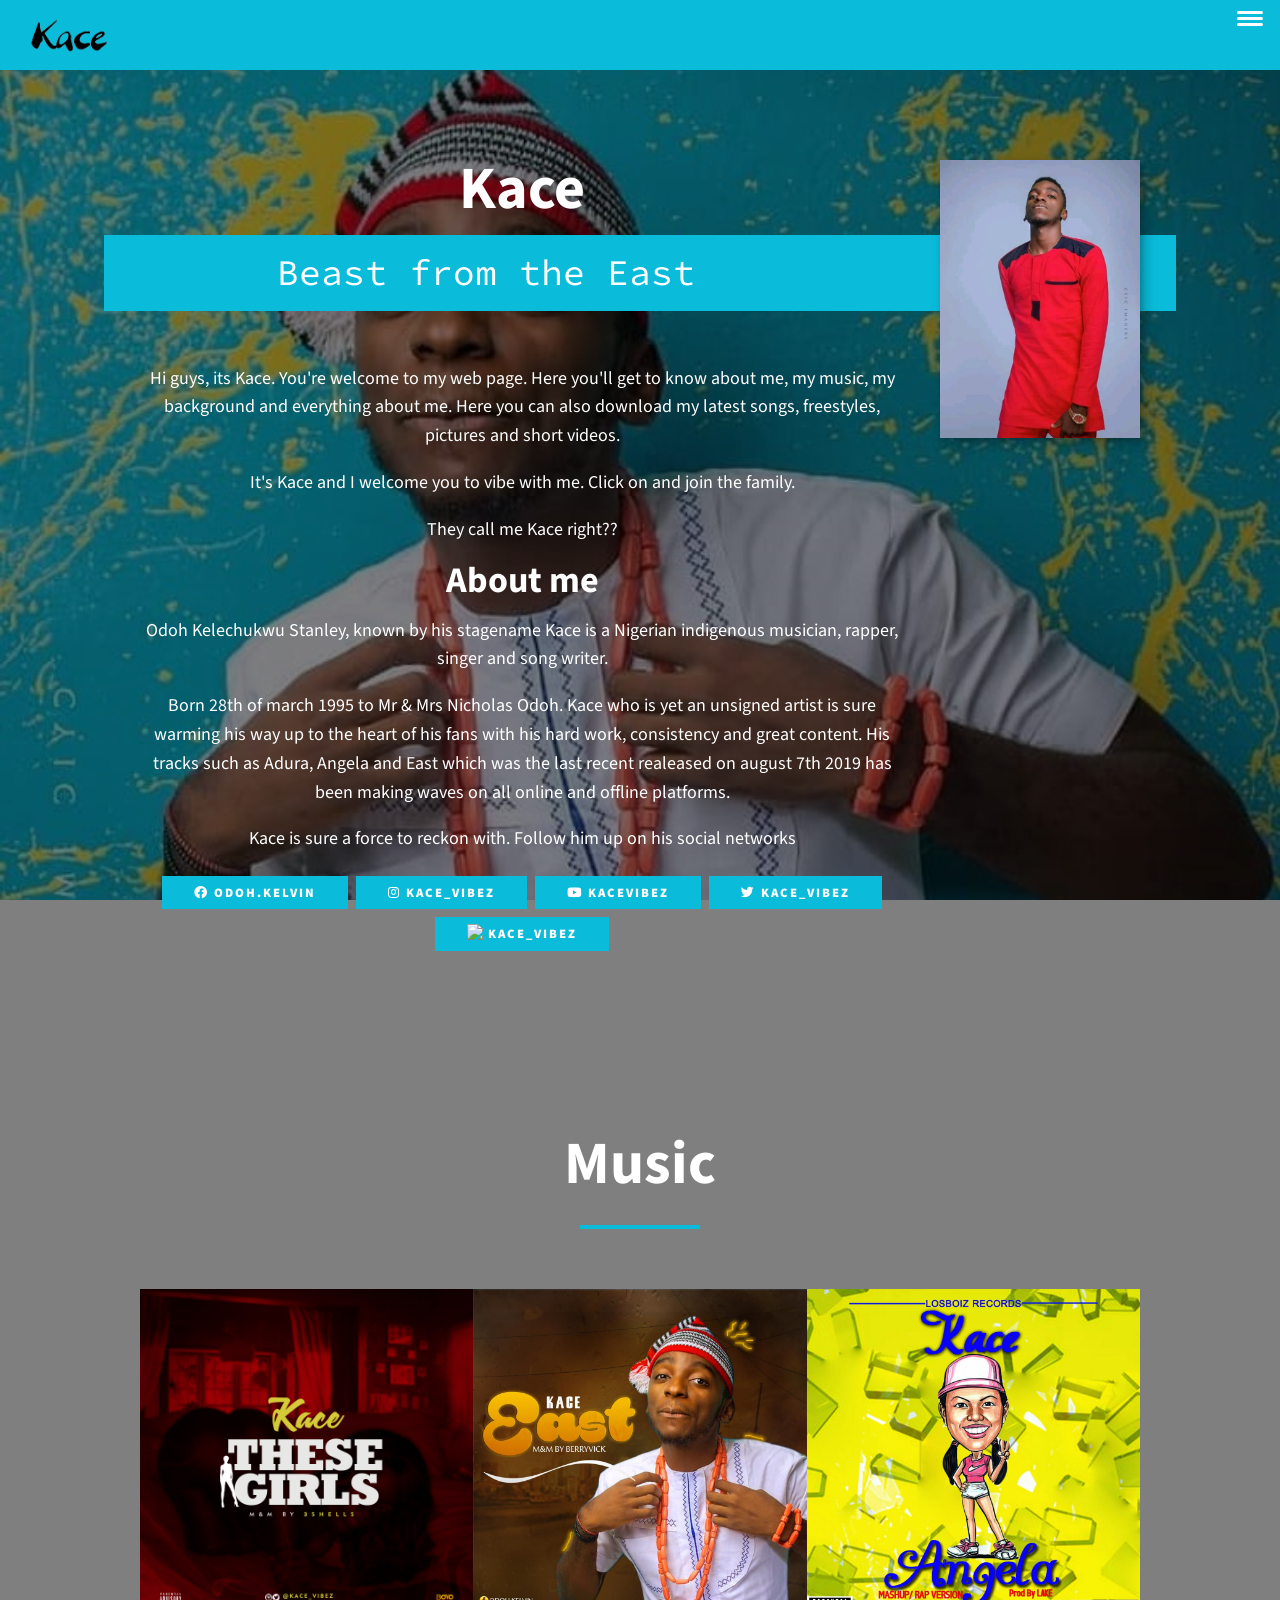
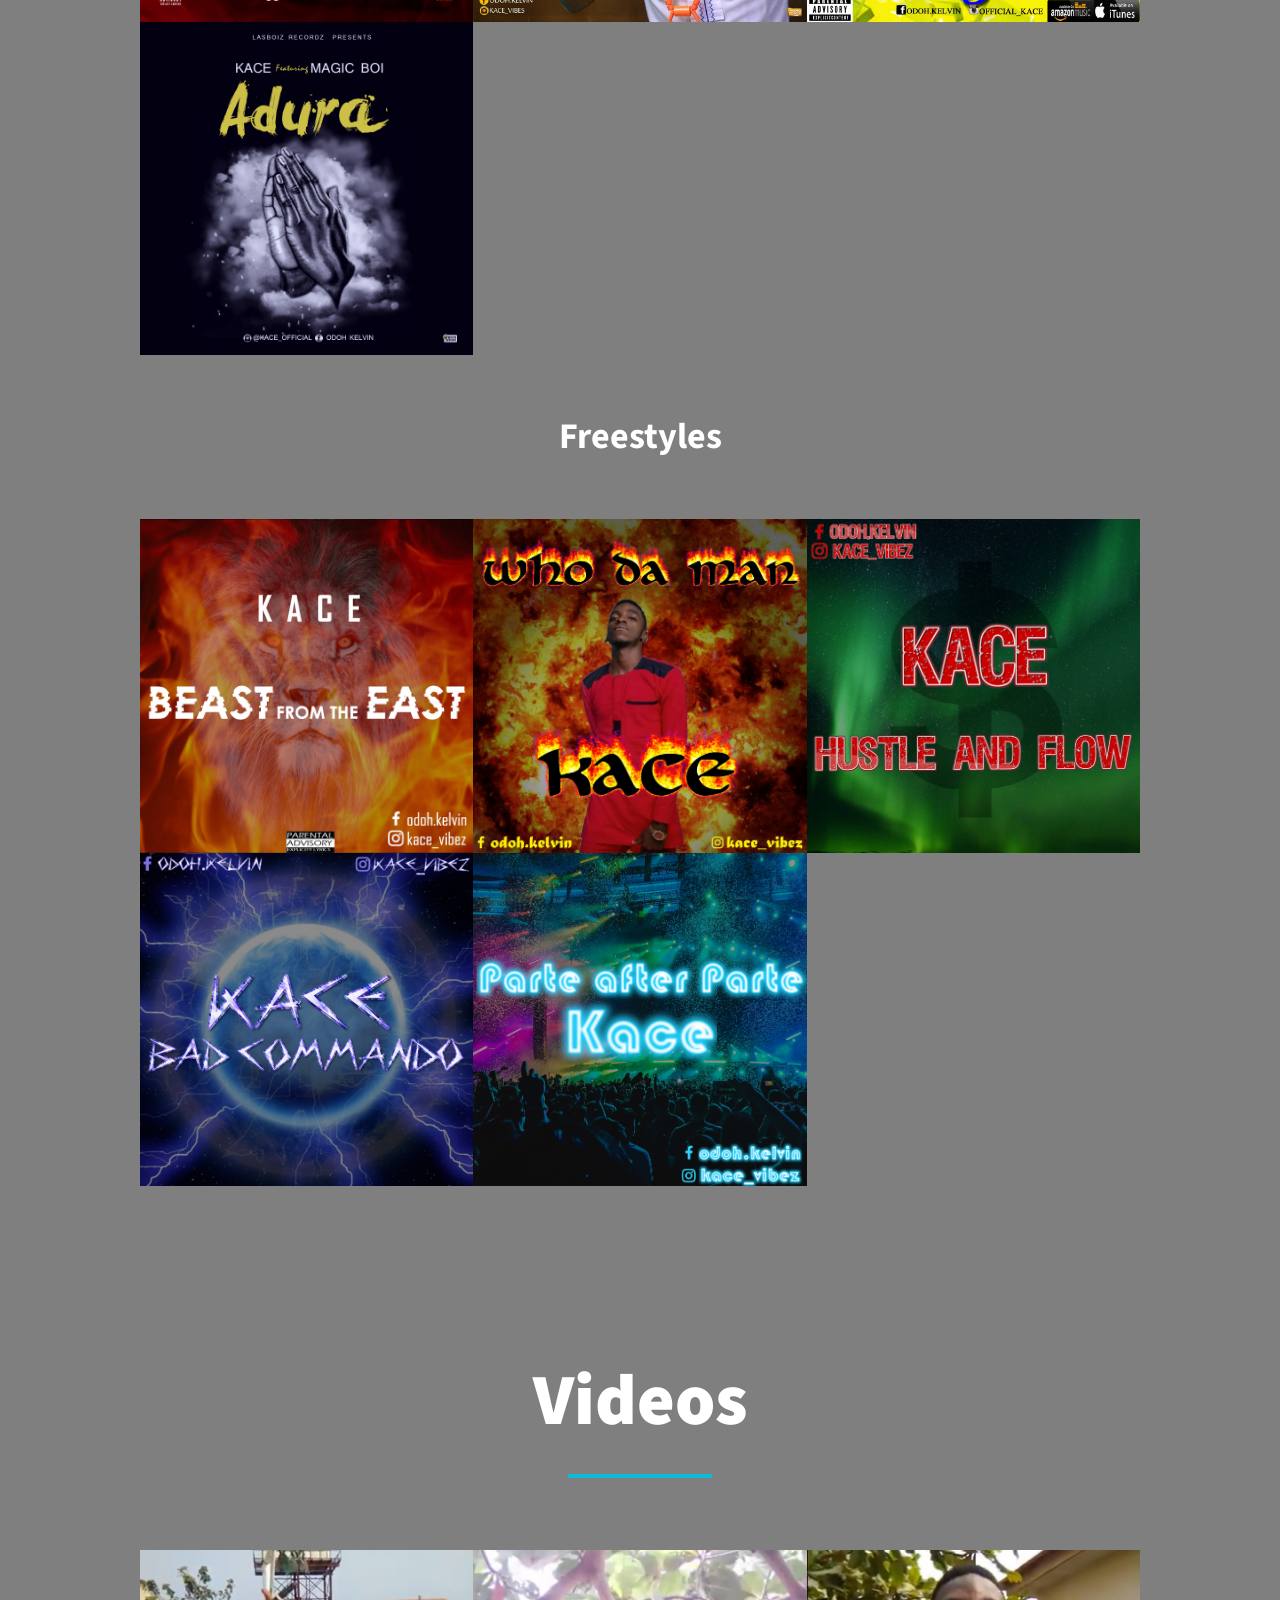
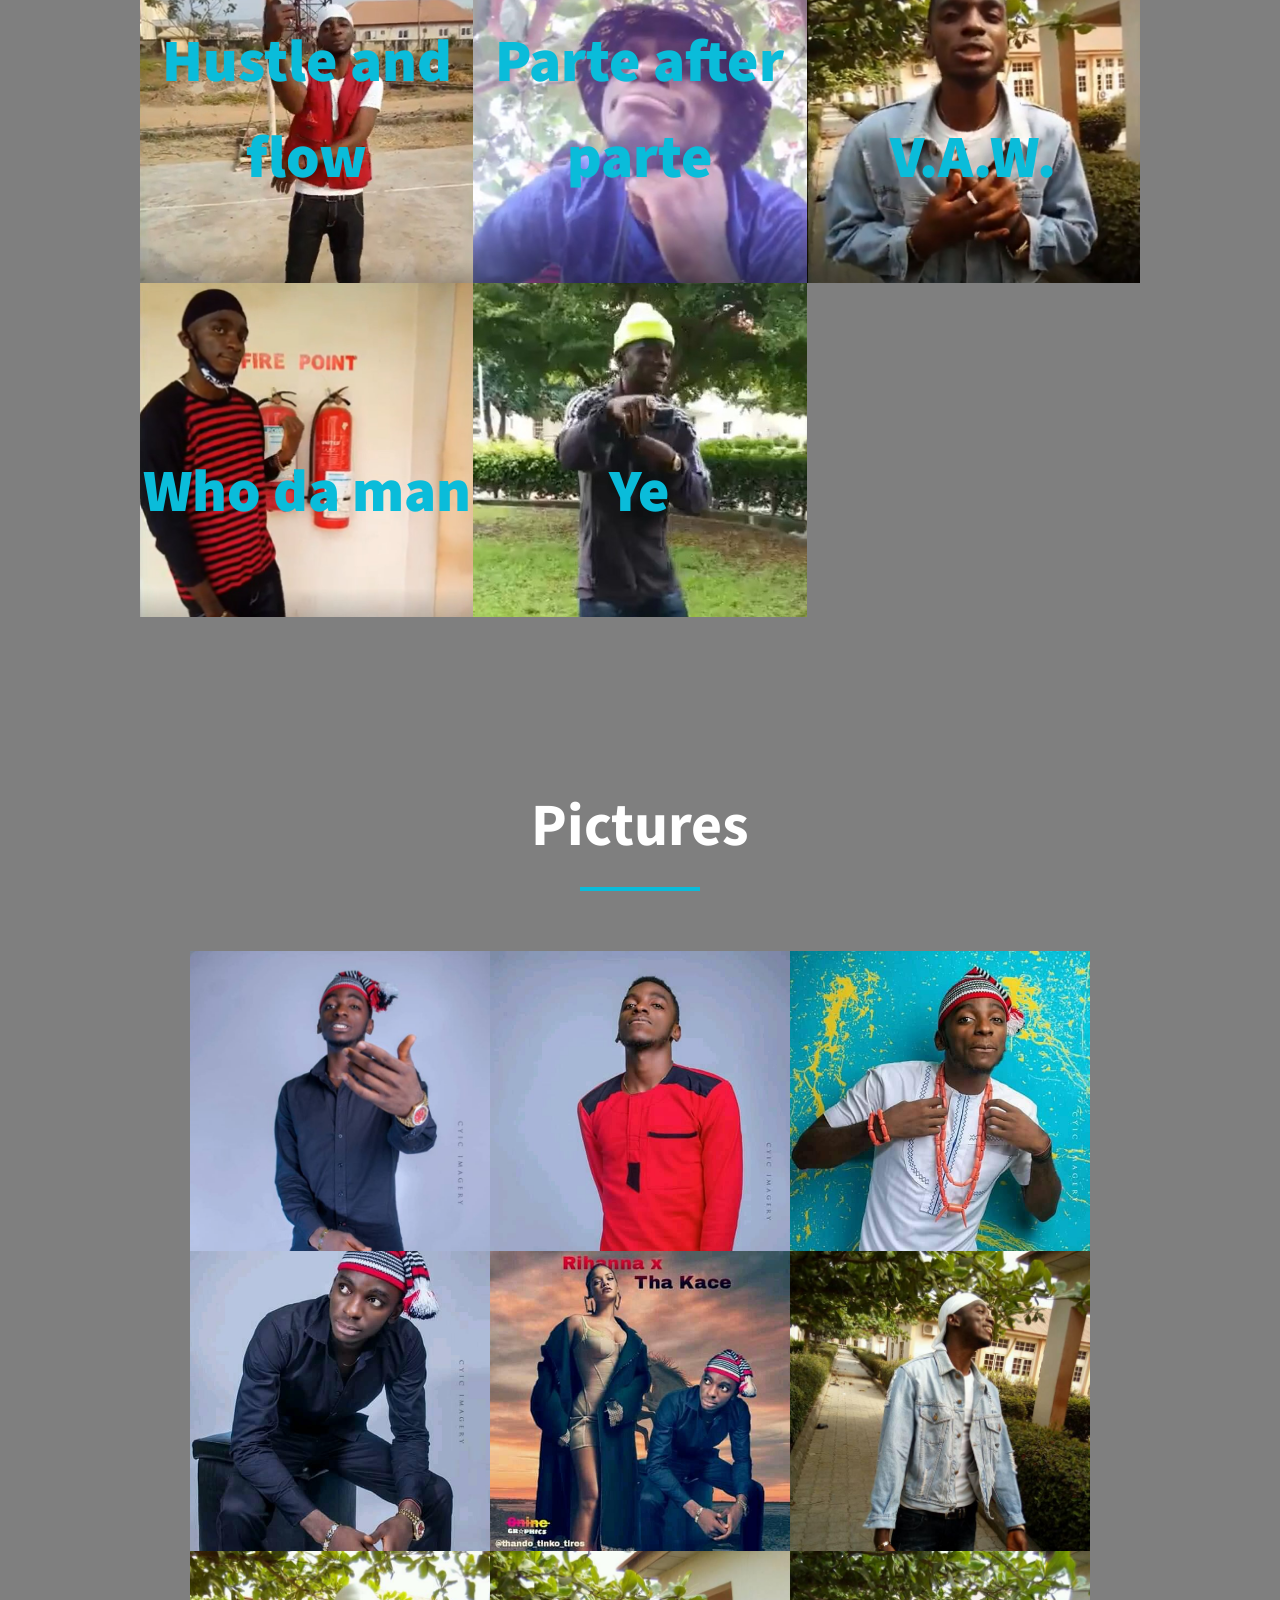
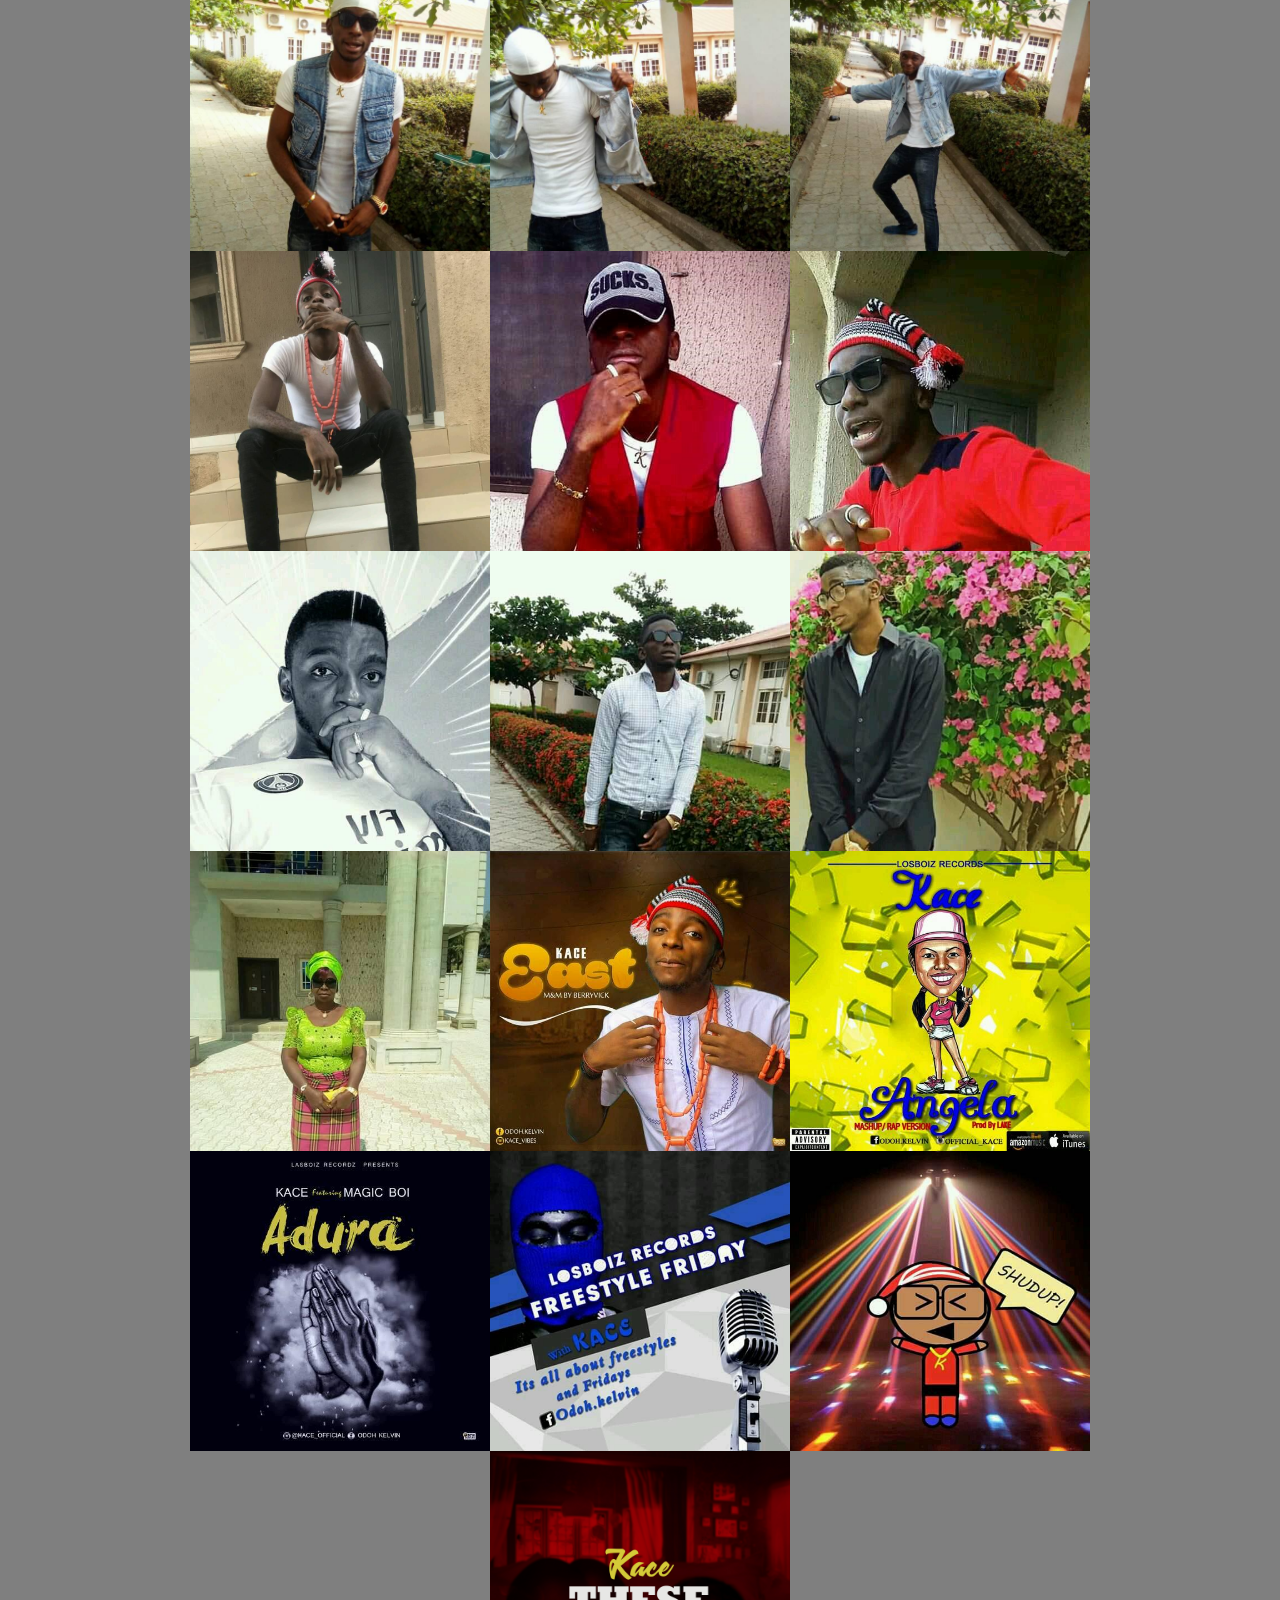
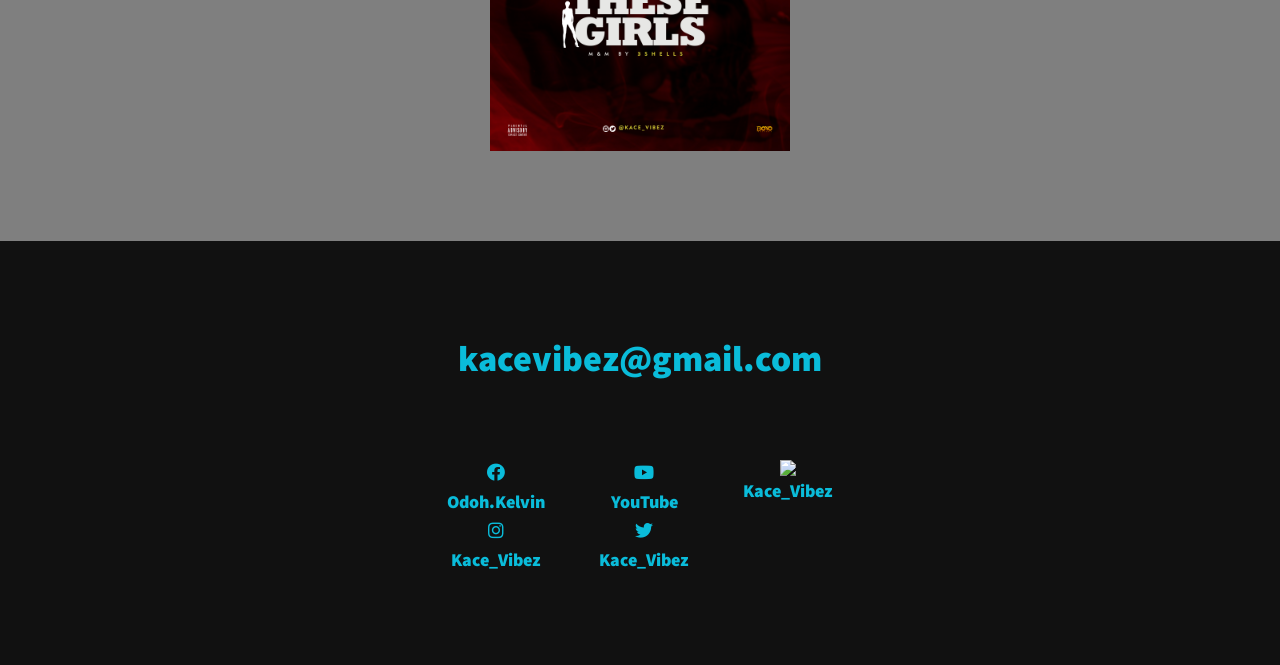
==== index.html @ abfa5558 "Update index.html" ====
<!DOCTYPE HTML>
<html lang="en">
	<head>
		<meta charset="UTF-8">
		<meta name="viewport" content="width=device-width, initial-scale=1.0">
		<title>KaceVibez</title>
		<link rel="stylesheet" href="https://cdnjs.cloudflare.com/ajax/libs/normalize/7.0.0/normalize.min.css">
		<link rel="stylesheet" href="https://cdnjs.cloudflare.com/ajax/libs/font-awesome/5.11.2/css/all.css" integrity="sha256-46qynGAkLSFpVbEBog43gvNhfrOj+BmwXdxFgVK/Kvc=" crossorigin="anonymous" />
		<link rel="shortcut icon" href="img/icons/icon.jpg" type="image/x-icon">
        
		<!-- Update these with your own fonts -->
        <link href="https://fonts.googleapis.com/css?family=Source+Code+Pro:400,900|Source+Sans+Pro:300,900&display=swap" rel="stylesheet">
		
		<link href="css/style.css" rel="stylesheet" type="text/css">
        
        <script>var clicky_site_ids = clicky_site_ids || []; clicky_site_ids.push(101247088);</script>
<script async src="//static.getclicky.com/js"></script>

	</head>
	<body>
        
        <div id="fb-root"></div>
<script async defer crossorigin="anonymous" src="https://connect.facebook.net/en_GB/sdk.js#xfbml=1&version=v6.0&appId=238306640778411&autoLogAppEvents=1"></script>
        
		<header>
			<div class="logo">
				<img src="img/icons/kace-name.png" alt="">
            </div>
            <button class="nav-toggle" aria-lable="toggle navigation">
				<span class="hamburger"></span>
			</button>
			<nav class="nav">
				<ul class="nav__list">
					<li class="nav__item"><a href="#home" class="nav__link">Home</a></li>
                    <li class="nav__item"><a href="#about" class="nav__link">About me</a></li>
					<li class="nav__item"><a href="#music" class="nav__link">Music</a></li>
					<li class="nav__item"><a href="#videos" class="nav__link">Videos</a></li>
                    <li class="nav__item"><a href="#pictures" class="nav__link">Pictures</a></li>
                    <li class="nav__item"><a href="#contact" class="nav__link">Contact</a></li>
				</ul>
            </nav>
        </header>
        
        <!-- About me -->
		<section id="about">
            <div class="about-me">
                <h2 class="section__title section__title--about">Kace</h2>
                <p class="section__subtitle section__subtitle--about">Beast from the East</p>

                <div class="about-me__body">
                    <p>Hi guys, its Kace. You're welcome to my web page. Here you'll get to know about me, my music, my background and everything about me. Here you can also download my latest songs, freestyles, pictures and short videos.</p>

                    <p>It's Kace and I welcome you to vibe with me. Click on and join the family.</p>
                    
                    <p>They call me Kace right??</p>
                    
                    <h3>About me</h3>
                    
                    <p>Odoh Kelechukwu Stanley, known by his stagename Kace is a Nigerian indigenous musician, rapper, singer and song writer.</p>
                    
                    <p>Born 28th of march 1995 to Mr & Mrs Nicholas Odoh. Kace who is yet an unsigned artist is sure warming his way up to the heart of his fans with his hard work, consistency and great content. His tracks such as Adura, Angela and East which was the last recent realeased on august 7th 2019 has been making waves on all online and offline platforms.</p>
                    
                    <p>Kace is sure a force to reckon with. Follow him up on his social networks</p>
                </div>
                
                <div class="about-me-btn-container">
                    <a class="btn btn-follow" href="https://www.facebook.com/odoh.kelvin" target="blank"><i class="fab fa-facebook"></i> Odoh.Kelvin</a>
                    <a class="btn btn-follow" href="https://www.instagram.com/kace_vibez" target="blank"><i class="fab fa-instagram"></i> Kace_Vibez</a>
                    <a class="btn btn-follow" href="https://www.youtube.com/channel/UCWvc5tPEP1a4hSb5mfCTWnw" target="blank"><i class="fab fa-youtube"></i> Kacevibez</a>
                    <a class="btn btn-follow" href="https://www.twitter.com/kace_vibez" target="blank"><i class="fab fa-twitter"></i> Kace_Vibez</a>
		    <a class="btn btn-follow btn-audiomack" href="https://www.audiomack.com/kace_vibez"><img class="audiomack-icon" src="img/icons/audiomack%20icon.png">kace_vibez</a>
                </div>

                <img class="about-me__img" src="img/pictures/02.jpg" alt="Kace">
                
                
            </div>
		</section>
		
		<!-- My music -->
		<section class="my-music" id="music">
			<h2 class="section__title section__title--music">Music</h2>
			
			<div class="portfolio music-portfolio">
				<!-- Portfolio item 01 -->
				<div class="portfolio__item music-portfolio__item" 
                     data-file="music/Kace - These Girls.mp3" 
                     data-img="img/covers/cover-thesegirls.jpg" 
                     data-background="img/backgrounds/background-thesegirls.jpg" 
                     data-caption="Budding rapper, Kace who has been in the eye and ears of many, known for his hardcore flows and freestyles on instagram comes out with his first official single of the year dubbed “These Girls”. It's a comic rap song, catchy with the message intact.">
                    <img src="img/covers/cover-thesegirls.jpg" alt="" class="portfolio__img" >
                </div>
				
				<!-- Portfolio item 02 -->
				<div class="portfolio__item music-portfolio__item" 
                     data-file="music/Kace - East-MM-By-Berryvick.mp3" 
                     data-img="img/covers/cover-east.jpg" 
                     data-background="img/backgrounds/background-east.jpg" 
                     data-caption="Budding rapper, Kace reaches out to his fans with a new single he titles “East” – one which has him delivering impressively as usual in both Igbo language and English. <br> The new track was mixed and mastered by Berryvick.">
                    <img src="img/covers/cover-east.jpg" alt="" class="portfolio__img" >
                </div>
				
				<!-- Portfolio item 03 -->
				<div class="portfolio__item music-portfolio__item" 
                     data-file="music/Kace - Angela.mp3" 
                     data-img="img/covers/cover-angela.jpg" 
                     data-background="img/backgrounds/background-angela.jpg" 
                     data-caption="Losboiz records presents Kace with a new piece tagged “Angela” – A Mashup produced by fast rising producer – Lake..">
                    <img src="img/covers/cover-angela.jpg" alt="" class="portfolio__img">
                </div>
				
				<!-- Portfolio item 04 -->
				<div class="portfolio__item music-portfolio__item" 
                     data-file="music/Kace - Adura.mp3" 
                     data-img="img/covers/cover-adura.jpg" 
                     data-background="img/backgrounds/background-adura.jpg" 
                     data-caption="Lasboiz Recordz artistes “Kace” makes his first outing with his music for the year 2019 with “Adura“.<br>A song which features fast rising singer and producer – Magic Boi.<br>Adura is a song which has both artistes thanking God and hoping he answers their prayers<br>Listen up!">
                    <img src="img/covers/cover-adura.jpg" alt="" class="portfolio__img" >
                </div>
            </div>
            
            <h3 class="section__subtitle--music">Freestyles</h3>
                
            <div class="portfolio music-portfolio">
                
                <!-- Portfolio item 01 -->	
				<div class="portfolio__item music-portfolio__item" 
                     data-file="music/Kace - Beast from the East.mp3" 
                     data-img="img/covers/cover-beast.jpg" 
                     data-background="img/backgrounds/background-beast.jpg" 
                     data-caption="Kace truly is the Beast from the East. He drops another freestyle dubbed Beast From The East. Flow was sick, delivery on point. Kace sure does have something up his sleeves. Download and vibe.">
                    <img src="img/covers/cover-beast.jpg" alt="" class="portfolio__img" >
                </div>
                    
                <!-- Portfolio item 02 -->
				<div class="portfolio__item music-portfolio__item" 
                     data-file="music/Kace - Who da man freestyle.mp3" 
                     data-img="img/covers/cover-whodaman.jpg" 
                     data-background="img/backgrounds/background-whodaman.jpg" 
                     data-caption="Shoutsout to my gees in Ghana, this ones for you. Kace had to show his impeccable skills on Sarkodie's WHO DA MAN ft Kwesi Authur. With his electric flow of energy he voices out fire. Someone should call 911">
                    <img src="img/covers/cover-whodaman.jpg" alt="" class="portfolio__img" >
                </div>
                
                <!-- Portfolio item 03 -->
				<div class="portfolio__item music-portfolio__item" 
                     data-file="music/Kace - Hustle and flow freestyle.mp3" 
                     data-img="img/covers/cover-hustleandflow.jpg" 
                     data-background="img/backgrounds/background-hustleandflow.jpg" 
                     data-caption="Somebody tell this dude to stop!!! He raps like he's a machine. Damn he's hot.<br>Watch Kace murder this freestyle on Sarkodie's song 'bleeding'. Really this guy is a monster when it comes to rap. He won't just stop. Check him out.">
                    <img src="img/covers/cover-hustleandflow.jpg" alt="" class="portfolio__img" >
                </div>
                
                <!-- Portfolio item 04 -->
				<div class="portfolio__item music-portfolio__item" 
                     data-file="music/Kace - Bad commando freestyle.mp3" 
                     data-img="img/covers/cover-badcommando.jpg" 
                     data-background="img/backgrounds/background-badcommando.jpg" 
                     data-caption="Kace comes through with another banging freestyle. He did justice on the Rema's bad commando.">
                    <img src="img/covers/cover-badcommando.jpg" alt="" class="portfolio__img" >
                </div>
                
                <!-- Portfolio item 05 -->
				<div class="portfolio__item music-portfolio__item" 
                     data-file="music/Kace - Parte after parte freestyle.mp3" 
                     data-img="img/covers/cover-parte.jpg" 
                     data-background="img/backgrounds/background-parte.jpg" 
                     data-caption="Kace is just a feel good rapper. Listen as he enjoys himself doing justice to this #bigthrill's hit song Parte After Parte. ">
                    <img src="img/covers/cover-parte.jpg" alt="" class="portfolio__img" >
                </div>
				
			</div>
			
		</section>
        
        <div id="music-modal" class="modal music-modal">
            <div class="music-modal-container">
                <div class="music-modal-container">
                
                <img id="music-modal-img" class="music-modal-img" src="" alt="">
                
                <p id="music-modal-caption" class="music-modal-caption">Original text</p>
                
                <div class="audioplayer">
                    <audio src="" id="audioPlayer"></audio>
                    <img src="img/icons/play.png" id="play-pause"/>
                    <div class="slider-time-container">
                        <div id="currentTime"></div>
                        <input
                            type="range"
                            id="progress-bar"
                            min="0"
                            max=""
                            value="0"
                            onchange="changeProgressBar()"
                        />
                        <div id="durationTime"></div>
                    </div>
                </div>
                
                <div class="music-modal-button-container">
                    <a id="music-modal-download" class="btn btn-music-modal" href="" download><i class="fas fa-download"></i> Download</a>

                    <a id="music-modal-home" class="btn btn-music-modal" href="index.html#music"><i class="fas fa-home"></i> Home</a>
                </div>
			
                
            </div>
                
                
                
            </div>
        </div>
        
		
		<!-- My Videos -->
		<section class="video" id="videos">
			<h1 class="section__title section__title--video"><strong>Videos</strong></h1>
			
			<div class="portfolio video-portfolio">
                <!-- Use for the source the link from the embed video url from YouTube, if it doesn't work because of a copyright claim, use the link to the video file -->
				<!-- Portfolio item 01 -->
				<div class="portfolio__item video-portfolio__item">
                    <img src="videos/screenshots/hustle-and-flow.jpg" alt="" class="portfolio__img video-portfolio__img" data-source="https://www.youtube.com/embed/C7PaR0ZQJZc" data-file="videos/Kace - Hustle and flow.mp4">
                    <p class="video-portfolio-overlay">Hustle and flow</p>
                </div>
                
                <!-- Portfolio item 02 -->
				<div class="portfolio__item video-portfolio__item">
                    <img src="videos/screenshots//parte-after-parte.jpg" alt="" class="portfolio__img video-portfolio__img" data-source="https://www.youtube.com/embed/IjBswNNVQgs" data-file="videos/Kace - Parte after parte.mp4">
                    <p class="video-portfolio-overlay">Parte after parte</p>
                </div>
                
                <!-- Portfolio item 03 -->
				<div class="portfolio__item video-portfolio__item">
                    <img src="videos/screenshots/vaw.jpg" alt="" class="portfolio__img video-portfolio__img" data-source="https://www.youtube.com/embed/sk9ot131ZBw" data-file="videos/Kace - VAW.mp4">
                    <p class="video-portfolio-overlay">V.A.W.</p>
                </div>
                
                <!-- Portfolio item 04 -->
				<div class="portfolio__item video-portfolio__item">
                    <img src="videos/screenshots/who-da-man.jpg" alt="" class="portfolio__img video-portfolio__img" data-source="videos/Kace - Who da man.mp4" data-file="videos/Kace - Who da man.mp4">
                    <p class="video-portfolio-overlay">Who da man</p>
                </div>
                
                <!-- Portfolio item 05 -->
				<div class="portfolio__item video-portfolio__item ">
                    <img src="videos/screenshots/ye.jpg" alt="" class="portfolio__img video-portfolio__img" data-source="videos/Kace - Ye.mp4" data-file="videos/Kace - Ye.mp4">
                    <p class="video-portfolio-overlay">Ye</p>
                </div>
                
            </div>
		</section>
        
        <div id="video-modal" class="modal video-modal">
            <div class="video-modal-container">
                <iframe id="video-modal-vid" src="" allowfullscreen>
                </iframe>   
               
                <div class="modal-btn-container video-modal-btn-container">
                    <a id="video-modal-left" class="btn video-btn-left modal-btn video-modal-btn"><i class="fas fa-backward"></i></a>
                    <a id="video-modal-download" class="btn video-btn-download modal-btn video-modal-btn" href="" download><i class="fas fa-download"></i></a>
                    <a id="video-modal-home" class="btn video-btn-home modal-btn video-modal-btn" href="#videos"><i class="fas fa-home"></i></a>
                    <a id="video-modal-right" class="btn video-btn-right modal-btn video-modal-btn"><i class="fas fa-forward"></i></a>
                </div>
                
            </div>
        </div>
		
		<!-- My Pictures-->
		<section class="my-pictures" id="pictures">
			<h2 class="section__title section__title--pictures">Pictures</h2>
			
            <div class="portfolio picture-portfolio">
				<!-- Portfolio item 01 -->
				<div class="portfolio__item picture-portfolio__item">
                    <img src="img/pictures/01.jpg" alt="" class="portfolio__img picture-portfolio__img">
                </div>
                
                <!-- Portfolio item 02 -->
				<div class="portfolio__item picture-portfolio__item">
                    <img src="img/pictures/02.jpg" alt="" class="portfolio__img picture-portfolio__img">
                </div>
                
                <!-- Portfolio item 03 -->
				<div class="portfolio__item picture-portfolio__item">
                    <img src="img/pictures/03.jpg" alt="" class="portfolio__img picture-portfolio__img">
                </div>
                
                <!-- Portfolio item 04 -->
				<div class="portfolio__item picture-portfolio__item">
                    <img src="img/pictures/04.jpg" alt="" class="portfolio__img picture-portfolio__img">
                </div>
                
                <!-- Portfolio item 05 -->
				<div class="portfolio__item picture-portfolio__item">
                    <img src="img/pictures/05.jpg" alt="" class="portfolio__img picture-portfolio__img">
                </div>
                
                <!-- Portfolio item 06 -->
				<div class="portfolio__item picture-portfolio__item">
                    <img src="img/pictures/06.jpg" alt="" class="portfolio__img picture-portfolio__img">
                </div>
                
                <!-- Portfolio item 07 -->
				<div class="portfolio__item picture-portfolio__item">
                    <img src="img/pictures/07.jpg" alt="" class="portfolio__img picture-portfolio__img">
                </div>
                
                <!-- Portfolio item 08 -->
				<div class="portfolio__item picture-portfolio__item">
                    <img src="img/pictures/08.jpg" alt="" class="portfolio__img picture-portfolio__img">
                </div>
                
                <!-- Portfolio item 09 -->
				<div class="portfolio__item picture-portfolio__item">
                    <img src="img/pictures/09.jpg" alt="" class="portfolio__img picture-portfolio__img">
                </div>
                
                <!-- Portfolio item 10 -->
				<div class="portfolio__item picture-portfolio__item">
                    <img src="img/pictures/10.jpg" alt="" class="portfolio__img picture-portfolio__img">
                </div>
                
                <!-- Portfolio item 11 -->
				<div class="portfolio__item picture-portfolio__item">
                    <img src="img/pictures/11.jpg" alt="" class="portfolio__img picture-portfolio__img">
                </div>
                
                <!-- Portfolio item 12 -->
				<div class="portfolio__item picture-portfolio__item">
                    <img src="img/pictures/12.jpg" alt="" class="portfolio__img picture-portfolio__img">
                </div>
                
                <!-- Portfolio item 13 -->
				<div class="portfolio__item picture-portfolio__item">
                    <img src="img/pictures/13.jpg" alt="" class="portfolio__img picture-portfolio__img">
                </div>
                
                <!-- Portfolio item 14 -->
				<div class="portfolio__item picture-portfolio__item">
                    <img src="img/pictures/14.jpg" alt="" class="portfolio__img picture-portfolio__img">
                </div>
                
                <!-- Portfolio item 15 -->
				<div class="portfolio__item picture-portfolio__item">
                    <img src="img/pictures/15.jpg" alt="" class="portfolio__img picture-portfolio__img">
                </div>
                
                <!-- Portfolio item 16 -->
				<div class="portfolio__item picture-portfolio__item">
                    <img src="img/pictures/16.jpg" alt="" class="portfolio__img picture-portfolio__img">
                </div>
                
                <!-- Portfolio item 17 -->
				<div class="portfolio__item picture-portfolio__item">
                    <img src="img/pictures/17.jpg" alt="" class="portfolio__img picture-portfolio__img">
                </div>
                
                <!-- Portfolio item 18 -->
				<div class="portfolio__item picture-portfolio__item">
                    <img src="img/pictures/18.jpg" alt="" class="portfolio__img picture-portfolio__img">
                </div>
                
                <!-- Portfolio item 19 -->
				<div class="portfolio__item picture-portfolio__item">
                    <img src="img/pictures/19.jpg" alt="" class="portfolio__img picture-portfolio__img">
                </div>
                
                <!-- Portfolio item 20 -->
				<div class="portfolio__item picture-portfolio__item">
                    <img src="img/pictures/20.jpg" alt="" class="portfolio__img picture-portfolio__img">
                </div>
                
                <!-- Portfolio item 21 -->
				<div class="portfolio__item picture-portfolio__item">
                    <img src="img/pictures/21.jpg" alt="" class="portfolio__img picture-portfolio__img">
                </div>
		    
		<!-- Portfolio item 22 -->
				<div class="portfolio__item picture-portfolio__item">
                    <img src="img/pictures/22.jpg" alt="" class="portfolio__img picture-portfolio__img">
                </div>    
				
            </div>		

		</section>
        
        <div id="picture-modal" class="modal picture-modal">
            <div class="picture-modal-container">
                <img id="picture-modal-img" src="">
                
                <div class="modal-btn-container picture-modal-btn-container">
                    <a id="picture-modal-left" class="btn picture-btn-left modal-btn picture-modal-btn"><i class="fas fa-backward"></i></a>
                    <a id="picture-modal-download" class="btn picture-btn-download modal-btn picture-modal-btn" href="" download><i class="fas fa-download"></i></a>
                    <a id="picture-modal-home" class="btn picture-btn-home modal-btn picture-modal-btn" href="#pictures"><i class="fas fa-home"></i></a>
                    <a id="picture-modal-right" class="btn picture-btn-right modal-btn picture-modal-btn"><i class="fas fa-forward"></i></a>
                </div>
                
            </div>
        </div>
            
		<!-- footer -->
		<footer class="footer" id="">
            
			<a href="mailto:kacevibez@gmail.com" class="footer__link">kacevibez@gmail.com</a>
			<ul class="social-list">
                <div class="social-list-div">
                <li class="social-list__item">
                    <a class="social-list__link" href="https://www.facebook.com/odoh.kelvin" target="blank">
                        <span><i class="fab fa-facebook"></i></span>
                        <span>Odoh.Kelvin</span>
                    </a>
                </li>
				<li class="social-list__item">
                    <a class="social-list__link" href="http://www.instagram.com/kace_vibez" target="blank">
                        <span><i class="fab fa-instagram"></i></span>
                        <span>Kace_Vibez</span>
                    </a>
                </li>
                </div>
                
                <div class="social-list-div">    
                <li class="social-list__item">
                    <a class="social-list__link" href="https://www.youtube.com/channel/UCWvc5tPEP1a4hSb5mfCTWnw" target="blank">
                        <span><i class="fab fa-youtube"></i></span>
                        <span>YouTube</span>
                    </a>
                </li>
                <li class="social-list__item">
                    <a class="social-list__link" href="https://www.twitter.com/kace_vibez" target="blank">
                        <span><i class="fab fa-twitter"></i></span>
                        <span>Kace_Vibez</span>
                    </a>
                </li>
                </div>
				
		<div class="social-list-div"> 
                <li class="social-list__item">
                    <a class="social-list__link" href="https://www.audiomack.com/kace_vibez">
                        <span><img class="audiomack-icon-footer" src="img/icons/audiomack%20icon%20blue.png"></span>
                        <span>Kace_Vibez</span>
                    </a>
                </li>
                </div>
		</ul>
			
		</footer>
		<script src="js/script.js" type="text/javascript"></script>
	</body>
</html>
---- css/style.css ----
*,
*::before,
*::after {
	box-sizing: border-box;
}

/* Custom properties, update these for your own design */

:root {
	--ff-primary: 'Source Sans Pro', sans-serif;
	--ff-secondary: 'Source Code Pro', monospace;
	
	--fw-reg: 300;
	--fw-bold: 900;
	
	--clr-light: #fff;
	--clr-dark: #303030;
	--clr-accent: #0ABCDA;
	
	--fs-h1: 3rem;
	--fs-h2: 2.25rem;
	--fs-h3: 1.75rem;
    --fs-h4: 1rem;
    
	--fs-body: 1rem;
	
	--bs: 0.25em 0.25em 0.75em rgba(0,0,0,.25), 
		  0.125em 0.125em 0.25em rgba(0,0,0,.15);
}

@media (min-width: 800px) {
	:root { 
		--fs-h1: 4.5rem;
		--fs-h2: 3.75rem;
		--fs-h3: 2.25rem;
        --fs-h4: 1.2rem;
		--fs-body: 1.125rem;
	}
}

/* General Styles */

html {
    scroll-behavior: smooth;
}

body {
	background: var(--clr-light);
	color: var(--clr-clr-dark);
	margin: 0;
	font-family: var(--ff-primary);
	font-size: var(--fs-body);
	line-height: 1.6;
}

section {
	padding: 5em 2em;
}

img {
	display: block;
	max-width: 100%;
}

strong {font-weight: var(--fw-bold);}

:focus {
	outline: 3px solid var(--clr-accent);
	outline-offset: 2px;
}

/* Buttons */

.btn {
	display: inline-block;
	padding: .5em 2.5em;
	background: var(--clr-dark);
	color: var(--clr-light);
	text-decoration: none;
	cursor: pointer;
	font-size: .8rem;
	text-transform: uppercase;
	letter-spacing: 2px;
	font-weight: var(--fw-bold);
	transition: transform 200ms ease-in-out;
}

.btn:hover {
	transform: scale(1.1);
}

/* Typography */

h1,
h2,
h3 {
	line-height: 1;
	margin: 0;
}

h1 { font-size: var(--fs-h1); }
h2 { font-size: var(--fs-h2); }
h3 { font-size: var(--fs-h3); } 

.section__title {
	margin-bottom: .25em;
}

.section__title--intro {
	font-weight: var(--fw-reg);
}

.section__title--intro strong {
	display: block;
}

.section__subtitle {
	margin: 0;
	font-size: var(--fs-h3);
}

.section__subtitle--intro,
.section__subtitle--about {
	background: var(--clr-accent);
	padding: .25em 1em;
	font-family: var(--ff-secondary);
	margin-bottom: 1em;
}

/* Header */
header {
    display: flex;
    justify-content: space-between;
    padding: 1em;
    background: var(--clr-accent);
}

.logo {
    max-width: 100px;
}

.nav {
    position: fixed;
    background: var(--clr-dark);
    color: var(--clr-light);
    top: 0;
    left: 0;
    right: 0;
    bottom: 0;
    z-index: 100;
    
    transform: translateX(100%);
    transition: transform 250ms cubic-bezier(.5, 0, .5, 1);
}

.nav__list {
    list-style: none;
    display: flex;
    height: 100%;
    flex-direction: column;
    justify-content: space-evenly;
    align-items: center;
    margin: 0;
    padding: 0;
}

.nav__link {
    color: inherit;
    font-weight: var(--fw-bold);
    font-size: var(--fs-h2);
    text-decoration: none;
}

.nav__link:hover {
    color: var(--clr-accent);
}

.nav-toggle {
    padding: .25em;
    background: transparent;
    border: 0;
    cursor: pointer;
    position: absolute;
    right: 1em;
    top: 1em;
    z-index: 1000;
}

.nav-toggle:focus {
	outline: none;
}

/* hamburger */
.hamburger {
    display: block;
    position: relative;
}

.hamburger,
.hamburger::before,
.hamburger::after {
    background: var(--clr-light);
    width: 2em;
    height: 3px;
    border-radius: 1em;
}

.hamburger::before,
.hamburger::after {
    content: "";
    position: absolute;
    left: 0;
    right: 0;
    transition: transform 250ms ease-in-out;
}

.hamburger::before {top: 6px;}
.hamburger::after {bottom: 6px;}

/* Nav open */
.nav-open nav {
    transform: translateX(0);
}

.nav-open .nav-toggle {
    position: fixed;
}
    
.nav-open .hamburger {
    transform: rotate(.625turn);
    color: var(--clr-accent);
}

.nav-open .hamburger::before {
    transform: rotate(90deg) translateX(-6px);
    color: var(--clr-accent);
}

.nav-open .hamburger::after {
    opacity: 0;
}

/* About me section */
#about {
    background-color: rgba(0,0,0,.5);
	background-image: url(../img/kace.jpg);
    background-blend-mode: overlay;
	background-size: cover;
	background-position: top center;
    background-attachment: fixed;
}

.about-me {
	max-width: 1000px;
	margin: auto;
    color: var(--clr-light);
    text-align: center;
}

.about-me-btn-container {
    display: flex;
    flex-direction: row;
    justify-content: space-around;
    margin-bottom: 1rem;
    flex-direction: column;
}

.btn-follow {
    margin: auto;
    background-color: var(--clr-accent);
    margin: .25rem auto;
}

.about-me__img {
	box-shadow: var(--bs);
}

.btn-audiomack {
    display: flex;
}

.audiomack-icon {
    height: 1rem;
    display: inline-block;
    margin-right: 5px;
}

@media (min-width: 600px) {
	.about-me {
		display: grid;
		grid-template-columns: 1fr 200px;
		grid-template-areas: 
			"title img"
			"subtitle img"
			"text img";
		grid-column-gap: 2em; 
	}
	.section__title--about {
		grid-area: title;
	}
	.section__subtitle--about {
		grid-column: 1/-1;
		grid-row: 2;
		position: relative;
		left: -1em;
		width: calc(100% + 2em);
		padding-left: 1em;
		padding-right: calc(200px + 4em);
	}
	.about-me__img {
		grid-area: img;
		position: relative;
		z-index: 2;	
	}
}

@media (min-width: 789px) {
    .about-me-btn-container {
        margin-bottom: 0rem;
        flex-direction: row;
	flex-wrap: wrap;
	justify-content: center;
    }
    .btn-follow {
        margin: .25rem;
    }
}


/* Portfolio */

.portfolio {
	display: grid;
	grid-template-columns: repeat(auto-fit, minmax(300px, 1fr));
	max-width: 1000px;
	margin: 0 auto;
}

.portfolio__item {
	background: var(--clr-accent);
	overflow: hidden;
    position: relative;
}

.portfolio__img {
    width: 100%;
	transition: 
		transform 750ms cubic-bezier(.5, 0, .5, 1),
		opacity 250ms linear;
}

.portfolio__item:hover,
.video-portfolio-overlay:hover {
    cursor: pointer;
}

.portfolio__item:focus {
	position: relative;
	z-index: 2;
}

.portfolio__img:hover,
.portfolio__item:focus .portfolio__img,
.portfolio__item:hover .portfolio__img{
	transform: scale(1.2);
	opacity: .75;
}

/* My music section */

.my-music {
    position: relative;
    background-color: rgba(0,0,0,.5);
	background-image: url(../img/backgrounds/background-beast.jpg);
    background-blend-mode: overlay;
	background-size: cover;
	background-position: top center;
    background-attachment: fixed;
	text-align: center;
}

.section__title--music {
    color: var(--clr-light);
}

.section__title--music::after {
    content: '';
	display: block;
	width: 2em;
	height: 4px;
	margin: 0.5em auto 1em;
	background: var(--clr-accent);
}

.section__subtitle--music {
    color: var(--clr-light);
    margin: 4rem 0;
    
}

/* Videos section */

.video {
	position: relative;
    background-color: rgba(0,0,0,.5);
	background-image: url(../img/kace.jpg);
    background-blend-mode: overlay;
	background-size: cover;
	background-position: top center;
    background-attachment: fixed;
}

.section__title--video {
    text-align: center;
    margin-bottom: 2rem;
    color: var(--clr-light);
}

.section__title--video::after {
    content: '';
	display: block;
	width: 2em;
	height: 4px;
	margin: 0.5em auto 1em;
	background: var(--clr-accent);
}

.video-portfolio-overlay {
    position: absolute;
    color: var(--clr-accent);
    font-size: var(--fs-h2);
    font-weight: var(--fw-bold);
    bottom: 1rem;
    width: 100%;
    text-align: center;
}

/* My Pictures section */

.my-pictures {
	background-color: rgba(0,0,0,.5);
	background-image: url(../img/backgrounds/background-beast.jpg);
    background-blend-mode: overlay;
	background-size: cover;
    background-attachment: fixed;
	color: var(--clr-light);
	text-align: center;
}

.section__title--pictures {
	color: var(--clr-light);
	position: relative;
}

.section__title--pictures::after {
	content: '';
	display: block;
	width: 2em;
	height: 4px;
	margin: 0.5em auto 1em;
	background: var(--clr-accent);
}

.picture-portfolio {
    display:flex;
    flex-wrap: wrap;
    max-width: 900px;
    justify-content: center;
}

.picture-portfolio__item {
    width: 300px;
    height: 300px;
}

@media (max-width: 680px) {
    .picture-portfolio__item {
        width: 230px;
        height: 230px;
    }
}

@media (max-width: 540px) {
    .picture-portfolio__item {
        width: 175px;
        height: 175px;
    }
}

/* Modals */
.modal {
    position: fixed;
    top: 0; bottom: 0; right: 0; left: 0;
    display: flex;
    justify-content: center;
    align-items: center;
    z-index: 100;
    transform: translateX(100%);
    transition: transform 250ms cubic-bezier(.5, 0, .5, 1);
}

.modal-open {
    transform: translateX(0);
}

.modal-btn-container {
    width: 100%;
    display: flex;
    justify-content: space-between;
}

.modal-btn {
    font-size: var(--fs-h4);
    padding: .5em;
    width: 25%;
    text-align: center;
    border: 2px solid white;
}

/* music modal */
.music-modal {
    background-image: url(../img/backgrounds/background-beast.jpg);
    background-size: 100%;
    background-color: rgba(0,0,0,.6);
    background-blend-mode: overlay;
}

.music-modal-container {
    display: flex;
	flex-direction: column;
	flex-wrap: no-wrap;
	width: 80vw;
	margin: auto;
    
}

.music-modal-img {
    width: 60%;
    align-self: center;
    border: 3px solid var(--clr-light);
}

.music-modal-caption {
    color: var(--clr-light);
    margin: 1rem auto;
	width: 100%;
	text-align: center;
}

.music-modal-button-container {
    display: flex;
	flex-direction: row;
}

.btn-music-modal {
    margin: .5rem auto 0;
}

@media (orientation: landscape) {
	.music-modal-container {
		flex-direction: row;
		flex-wrap: wrap;
		max-width: 600px;
	}
	.music-modal-img {
		width: 58%;
		margin: 1rem auto 1rem;
		order: -2;
	}
	.music-modal-caption {
		font-size: 1rem;
		align-self: center;
		padding: 0 0 0 1rem;
	}
	.music-modal-button-container {
		order: -2;
		width: 38%;
		justify-content: center;
        flex-direction: column;
	}
    .btn-music-modal {
        margin: 1.5rem auto 0;
    }
}

/* video modal */

.video-modal {
    background-image: url(../img/kace.jpg);
    background-size: 100%;
    background-color: rgba(0,0,0,.5);
    background-blend-mode: overlay;
}

.video-modal-container {
    width: 90vw;
    height: 60vw;
    display:flex;
    flex-direction: column;
    justify-content: center;
    align-items: center;
}

@media (orientation: landscape) {
    .video-modal-container {
        width: 60vw;
        height: 40vw;
        max-width: 650px;
    }
}

#video-modal-vid {
    width: 100%;
    height: 100%;
}

/* picture modal */

.picture-modal {
    background-image: url(../img/backgrounds/background-beast.jpg);
    background-size: 100%;
    background-color: rgba(0,0,0,.5);
    background-blend-mode: overlay;
}

.picture-modal-container {
    max-width: 55vh;
    margin: 2rem;
    position: relative;
}

#picture-modal-img {
    width: 100%;
}

.picture-modal-btn-container {
    position: absolute;
    bottom: -20px;
    left: 0px; right: 0px;
}

/* Footer */

.footer {
	background: #111;
	color: var(--clr-accent);
	text-align: center;
	padding: 2.5em 0;
	font-size: var(--fs-h3);
    display: flex;
    flex-direction: column;
    align-items: center;
}

.footer a { 
	color: inherit;
	text-decoration: none;
}

.footer__link {
	font-weight: var(--fw-bold);
}

.footer__link:hover,
.social-list__link:hover {
	opacity: .7;
}

.footer__link:hover {
	text-decoration: underline;
}

.social-list {
	list-style: none;
	display: flex;
	justify-content: center;
	margin: 2em 0 0;
	padding: 0;
}

.social-list__item {
	margin: 0 .5em;
}

.social-list__link {
    padding: 0 .5em;
    display: flex;
    flex-direction: column;
    justify-content: center;
    align-items: center;
    font-weight: var(--fw-bold);
    font-size: var(--fs-body);
}

.audiomack-icon-footer {
    height: 1em;
    margin: .3em

@media (min-width: 540px) {
    .social-list-div {
        display: flex;
    }
}

/* Audioplayer */
.audioplayer {
	width: 95%;
	display: flex;
	flex-direction: row;
	background: #F1F3F4;
	padding: .5rem;
	border-radius: 30px;
	margin: 1rem auto;
}

#play-pause {
	height: 1.5rem;
    width: 1.5rem;
    margin: .5rem;
}

#play-pause:hover,
#play-pause:focus {
	cursor: pointer;
}

.slider-time-container {
	display: flex;
	flex-direction: row;
	align-items: center;
	font-family: arial;
	width: 100%;
	font-size: .75rem;
}

#durationTime {
	margin-right: .75rem;
}

#progress-bar {
	width: auto;
}
#progress-bar {
    -webkit-appearance: none;
    height: 8px;
    background: #C1C2C3;
    width: 100%;
    border-radius: 30px;
	margin: 0 .5rem
}

#progress-bar::-webkit-slider-thumb {
    -webkit-appearance: none;
    margin-top: -3px;
    height: 18px;
	margin-top: -6px;
    width: 9px;
    border: 0;
    background: black;
	
    border-radius: 30px;
    cursor: pointer;
}

#progress-bar::-webkit-slider-runnable-track {
    -webkit-appearance: none;
    appearance: none;
    cursor: pointer;
    max-height: 5px;
    border-radius: 30px;
}

#progress-bar:focus {
    outline: none;
}

@media (orientation: landscape) {
	.musicpage-container {
		flex-direction: row;
		flex-wrap: wrap;
		max-width: 600px;
	}
	.musicpage-img {
		width: 58%;
		margin: 1rem auto 1rem;
		order: -2;
	}
	.caption {
		font-size: 1rem;
		align-self: center;
		padding: 0 0 0 1rem;
	}
	.musicplayer {
		width: 100%;
		margin: 0;
	}
	.musicpage-button-container {
		order: -2;
		width: 38%;
		justify-content: center;
	}
    .btn-musicpage {
        margin: 1.5rem auto 0;
    }
}
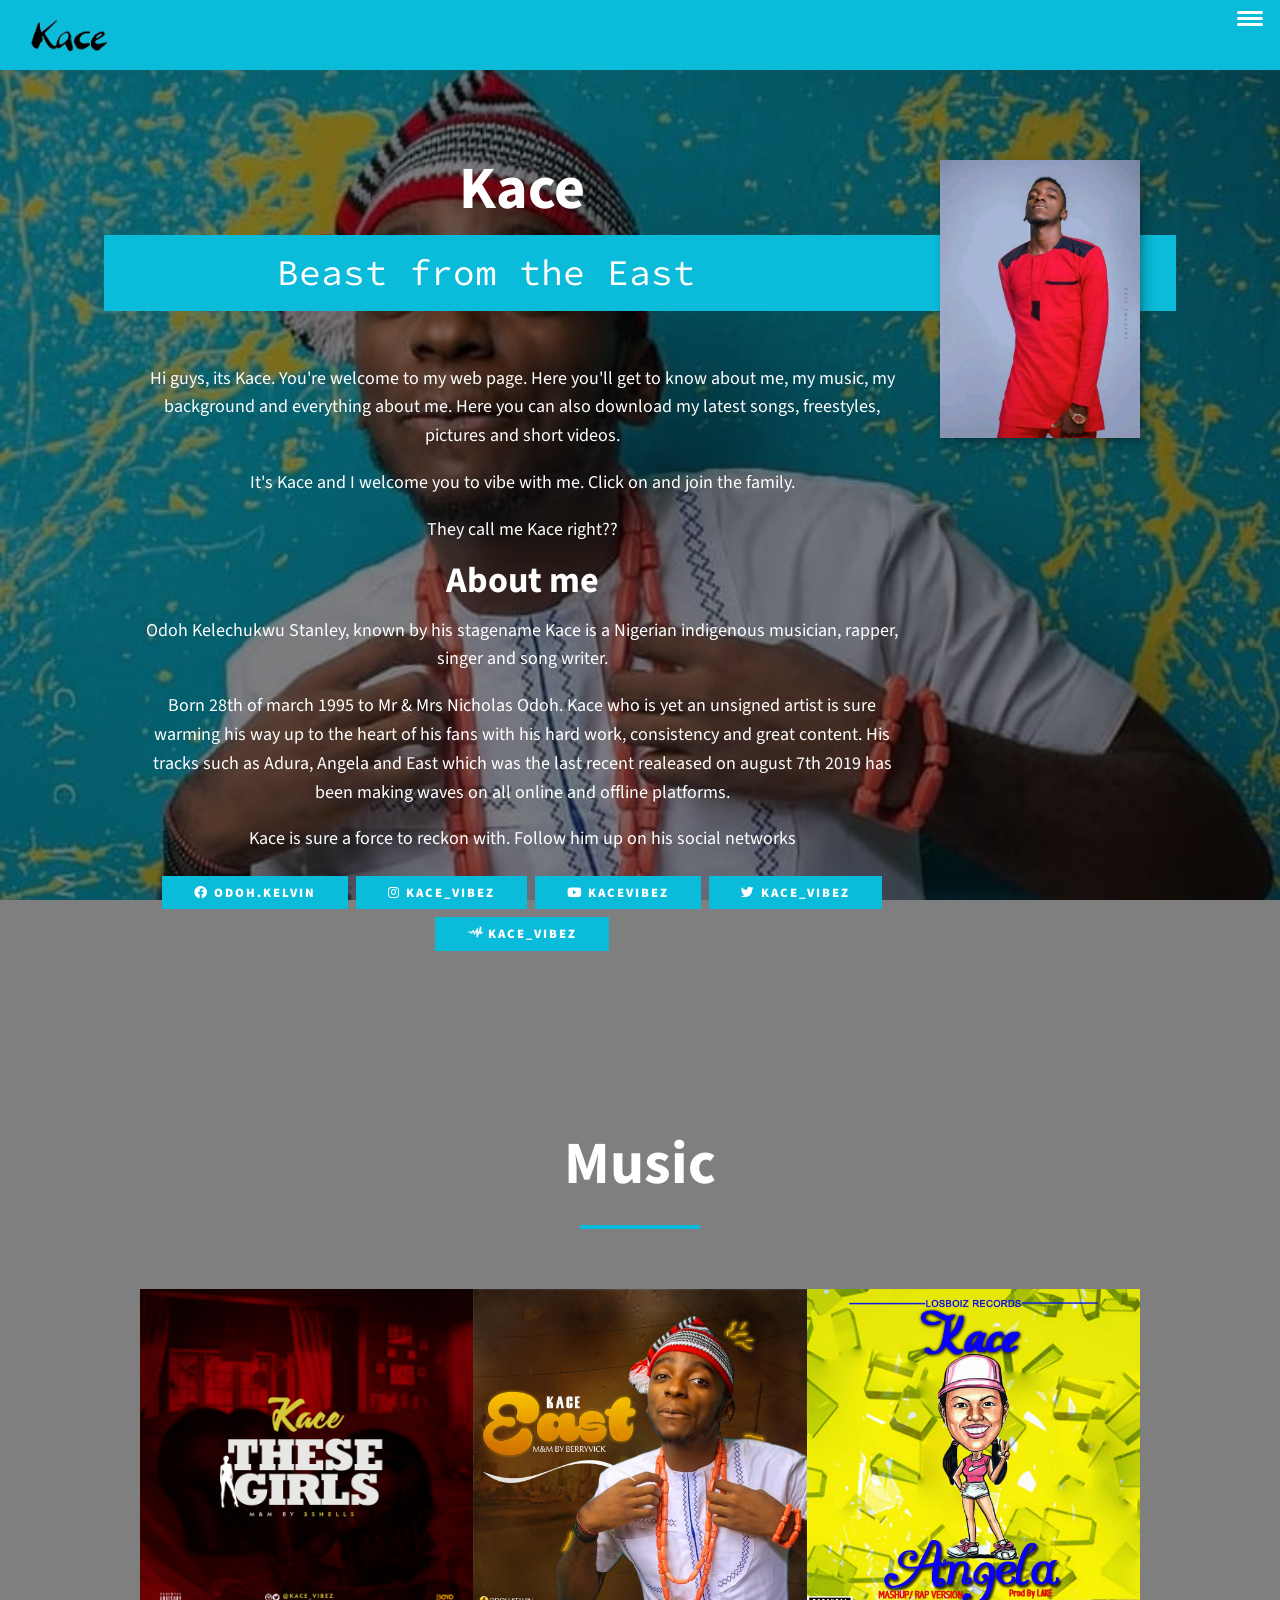
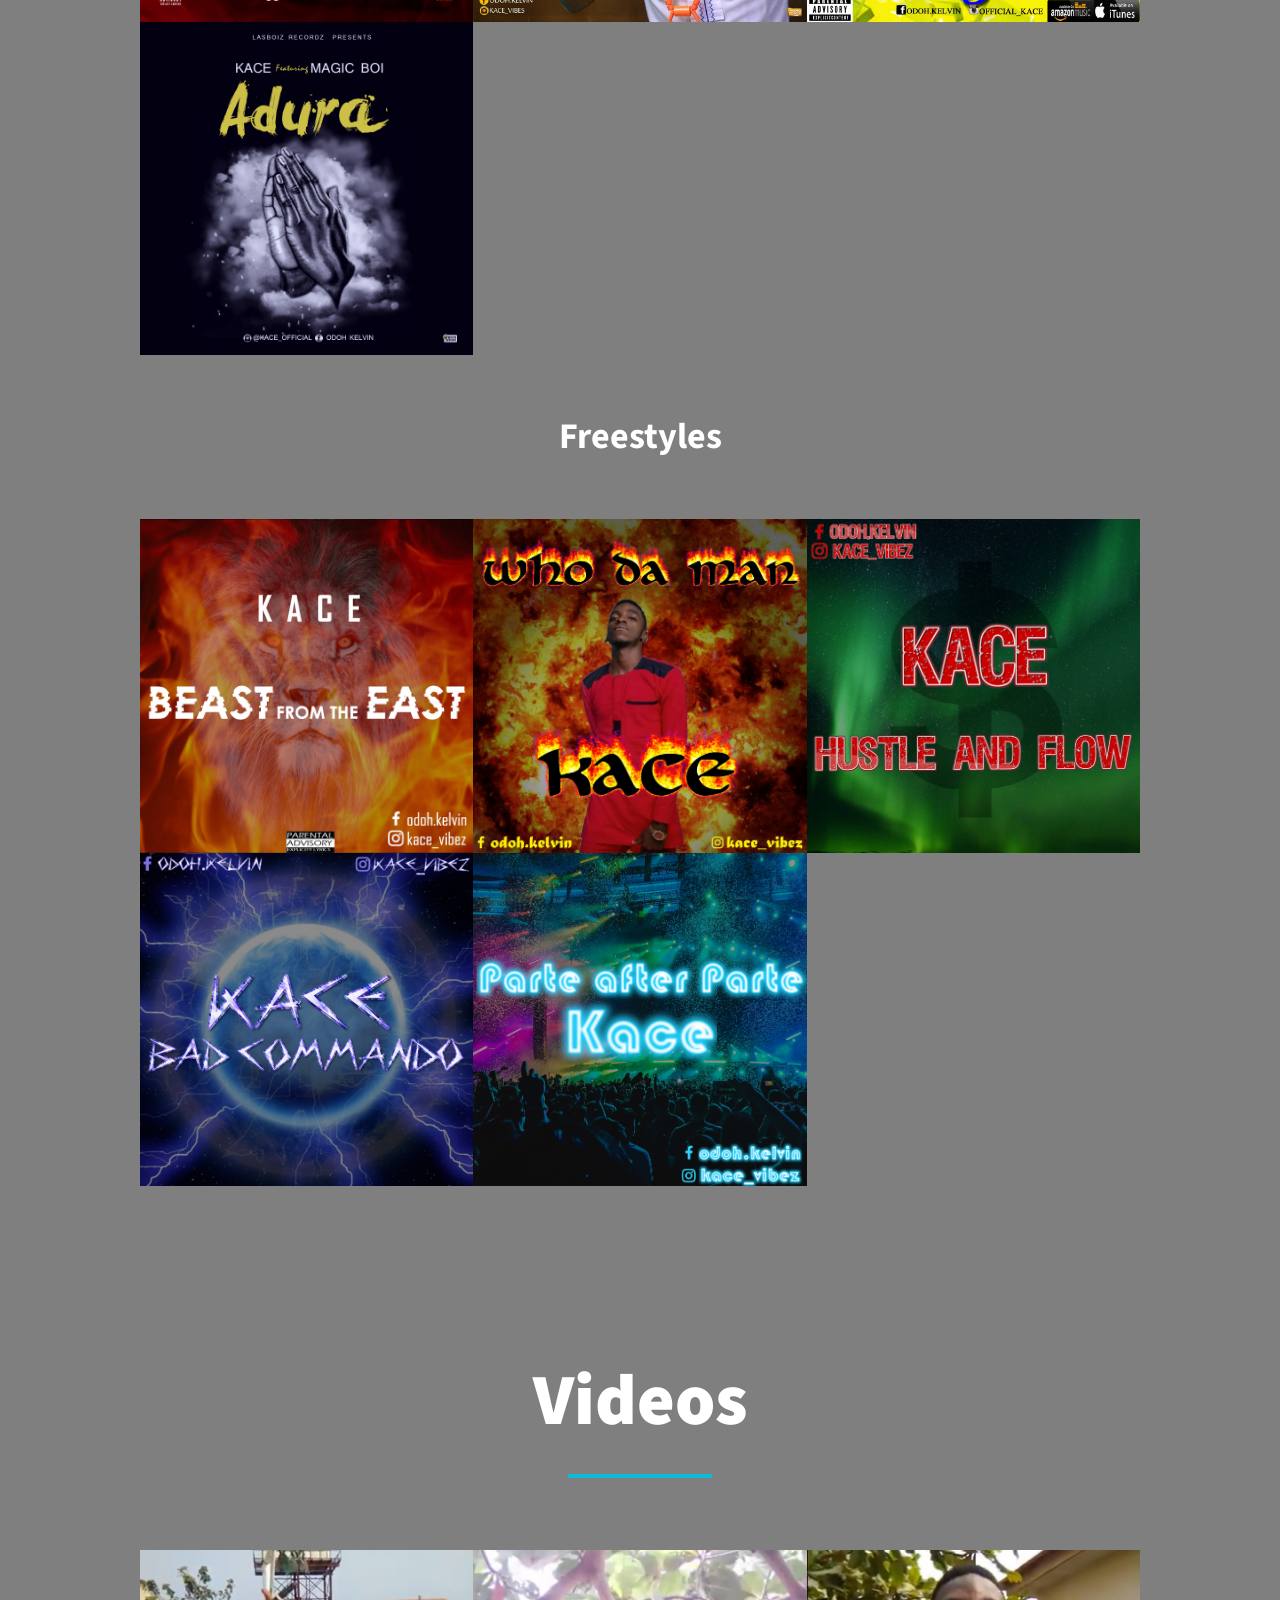
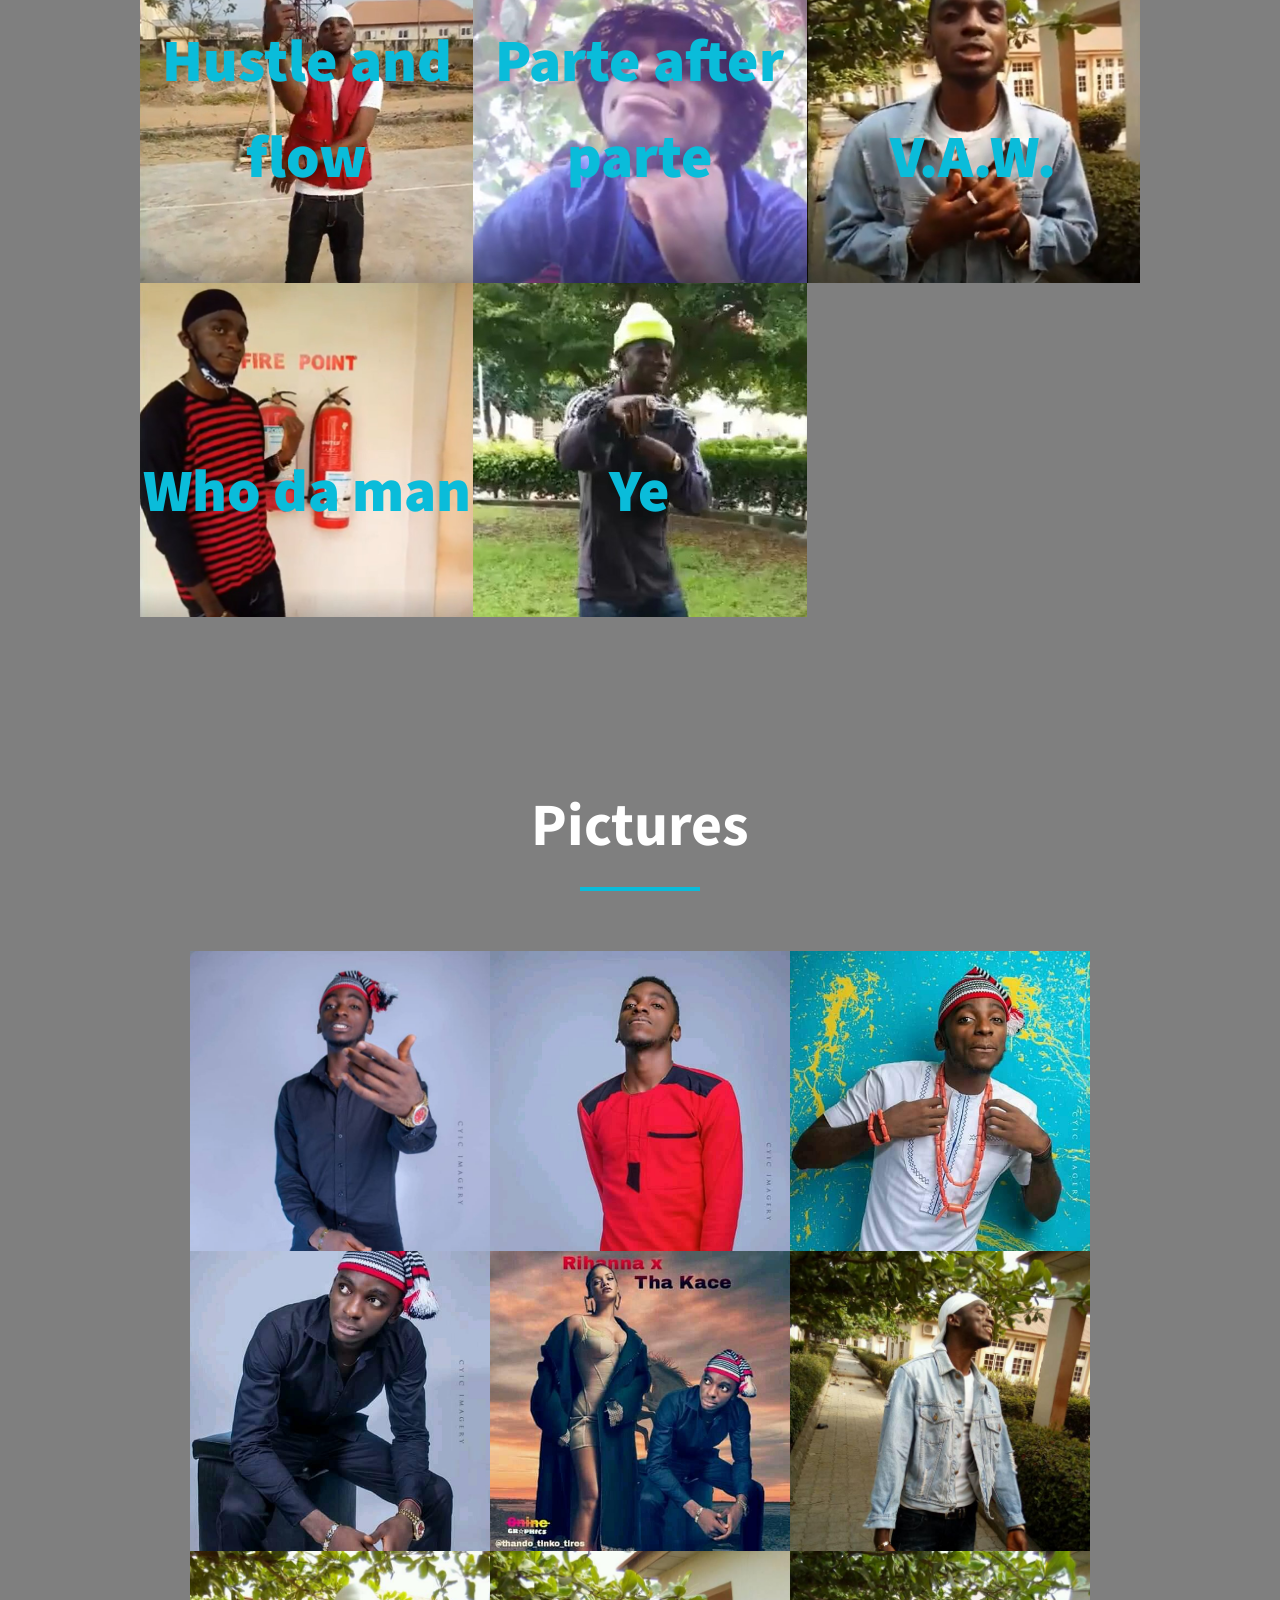
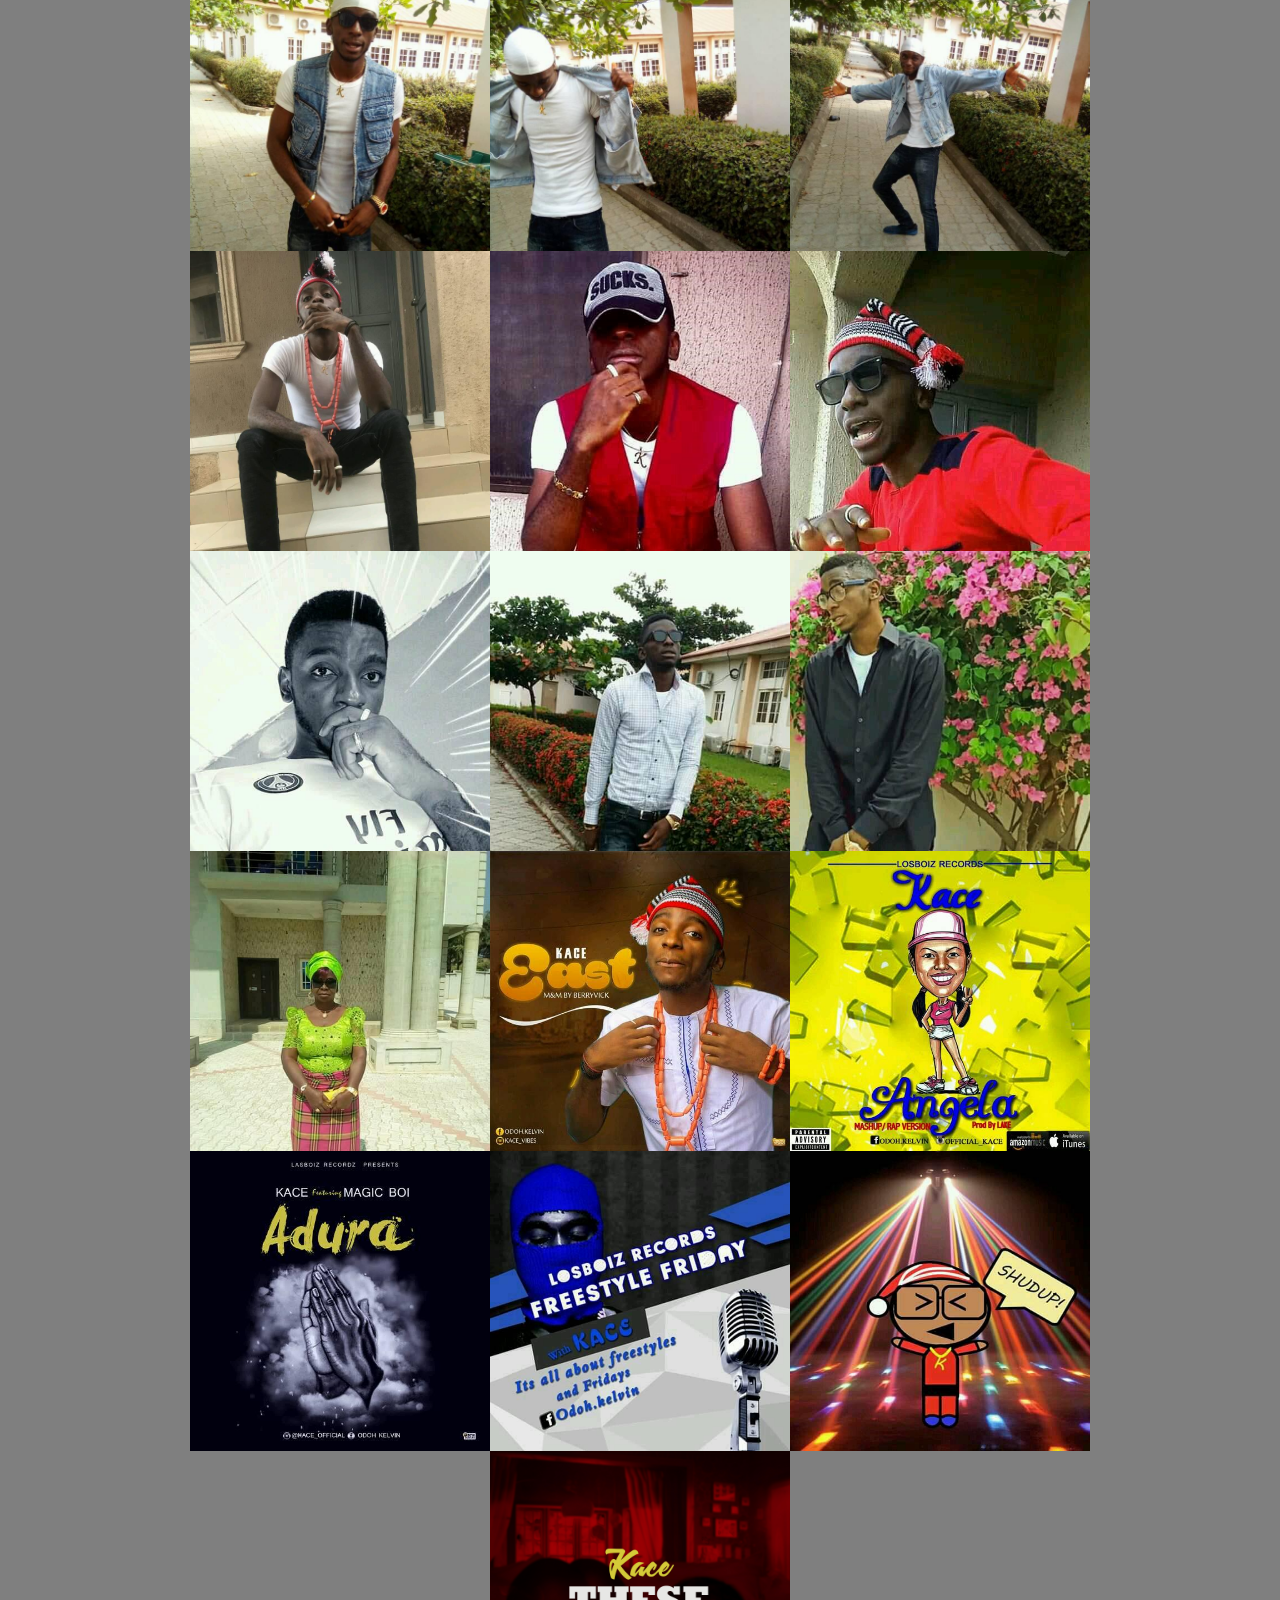
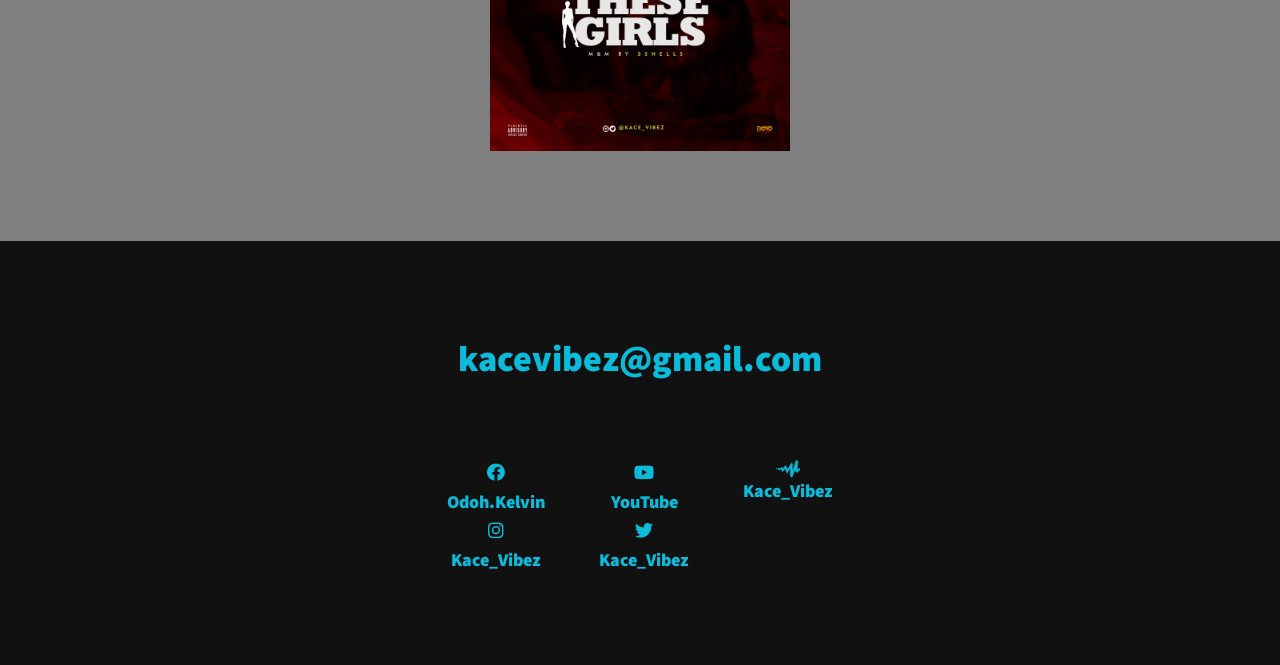
==== commit d85dd133: "Add files via upload" ====
--- a/index.html
+++ b/index.html
@@ -64,11 +64,11 @@
                 </div>
                 
                 <div class="about-me-btn-container">
-                    <a class="btn btn-follow" href="https://www.facebook.com/odoh.kelvin" target="blank"><i class="fab fa-facebook"></i> Odoh.Kelvin</a>
-                    <a class="btn btn-follow" href="https://www.instagram.com/kace_vibez" target="blank"><i class="fab fa-instagram"></i> Kace_Vibez</a>
-                    <a class="btn btn-follow" href="https://www.youtube.com/channel/UCWvc5tPEP1a4hSb5mfCTWnw" target="blank"><i class="fab fa-youtube"></i> Kacevibez</a>
-                    <a class="btn btn-follow" href="https://www.twitter.com/kace_vibez" target="blank"><i class="fab fa-twitter"></i> Kace_Vibez</a>
-		    <a class="btn btn-follow btn-audiomack" href="https://www.audiomack.com/kace_vibez"><img class="audiomack-icon" src="img/icons/audiomack%20icon.png">kace_vibez</a>
+                    <a class="btn btn-follow" href="https://www.facebook.com/odoh.kelvin"><i class="fab fa-facebook"></i> Odoh.Kelvin</a>
+                    <a class="btn btn-follow" href="https://www.instagram.com/kace_vibez"><i class="fab fa-instagram"></i> Kace_Vibez</a>
+                    <a class="btn btn-follow" href="https://www.youtube.com/channel/UCWvc5tPEP1a4hSb5mfCTWnw"><i class="fab fa-youtube"></i> Kacevibez</a>
+                    <a class="btn btn-follow" href="https://www.twitter.com/kace_vibez"><i class="fab fa-twitter"></i> Kace_Vibez</a>
+                    <a class="btn btn-follow btn-audiomack" href="https://www.audiomack.com/kace_vibez"><img class="audiomack-icon" src="img/icons/audiomack%20icon.png">kace_vibez</a>
                 </div>
 
                 <img class="about-me__img" src="img/pictures/02.jpg" alt="Kace">
@@ -82,15 +82,16 @@
 			<h2 class="section__title section__title--music">Music</h2>
 			
 			<div class="portfolio music-portfolio">
-				<!-- Portfolio item 01 -->
+				
+                <!-- Portfolio item 02 -->
 				<div class="portfolio__item music-portfolio__item" 
                      data-file="music/Kace - These Girls.mp3" 
                      data-img="img/covers/cover-thesegirls.jpg" 
                      data-background="img/backgrounds/background-thesegirls.jpg" 
-                     data-caption="Budding rapper, Kace who has been in the eye and ears of many, known for his hardcore flows and freestyles on instagram comes out with his first official single of the year dubbed “These Girls”. It's a comic rap song, catchy with the message intact.">
+                     data-caption="Budding rapper Kace, who has been in the eye and ears of many, known for his hardcore flows and freestyles on instagram comes out with his first official single of the year dubbed 'These Girls.' It's a comic rap song, catchy with the message intact.">
                     <img src="img/covers/cover-thesegirls.jpg" alt="" class="portfolio__img" >
                 </div>
-				
+                
 				<!-- Portfolio item 02 -->
 				<div class="portfolio__item music-portfolio__item" 
                      data-file="music/Kace - East-MM-By-Berryvick.mp3" 
@@ -123,7 +124,7 @@
                 
             <div class="portfolio music-portfolio">
                 
-                <!-- Portfolio item 01 -->	
+                <!-- Portfolio item 01 -->
 				<div class="portfolio__item music-portfolio__item" 
                      data-file="music/Kace - Beast from the East.mp3" 
                      data-img="img/covers/cover-beast.jpg" 
@@ -375,11 +376,11 @@
 				<div class="portfolio__item picture-portfolio__item">
                     <img src="img/pictures/21.jpg" alt="" class="portfolio__img picture-portfolio__img">
                 </div>
-		    
-		<!-- Portfolio item 22 -->
+                
+                <!-- Portfolio item 22 -->
 				<div class="portfolio__item picture-portfolio__item">
                     <img src="img/pictures/22.jpg" alt="" class="portfolio__img picture-portfolio__img">
-                </div>    
+                </div>
 				
             </div>		
 
@@ -398,6 +399,10 @@
                 
             </div>
         </div>
+        
+        <!-- <section class="facebook" id="contact">
+            <iframe class="facebook-post" src="https://www.facebook.com/plugins/post.php?href=https%3A%2F%2Fwww.facebook.com%2Fodoh.kelvin%2Fposts%2F2833746390035034&width=500" width="500" height="222" style="border:none;overflow:hidden" scrolling="no" frameborder="0" allowTransparency="true" allow="encrypted-media"></iframe>
+        </section> -->
             
 		<!-- footer -->
 		<footer class="footer" id="">
@@ -406,13 +411,13 @@
 			<ul class="social-list">
                 <div class="social-list-div">
                 <li class="social-list__item">
-                    <a class="social-list__link" href="https://www.facebook.com/odoh.kelvin" target="blank">
+                    <a class="social-list__link" href="https://www.facebook.com/odoh.kelvin">
                         <span><i class="fab fa-facebook"></i></span>
                         <span>Odoh.Kelvin</span>
                     </a>
                 </li>
 				<li class="social-list__item">
-                    <a class="social-list__link" href="http://www.instagram.com/kace_vibez" target="blank">
+                    <a class="social-list__link" href="http://www.instagram.com/kace_vibez">
                         <span><i class="fab fa-instagram"></i></span>
                         <span>Kace_Vibez</span>
                     </a>
@@ -421,29 +426,28 @@
                 
                 <div class="social-list-div">    
                 <li class="social-list__item">
-                    <a class="social-list__link" href="https://www.youtube.com/channel/UCWvc5tPEP1a4hSb5mfCTWnw" target="blank">
+                    <a class="social-list__link" href="https://www.youtube.com/channel/UCWvc5tPEP1a4hSb5mfCTWnw">
                         <span><i class="fab fa-youtube"></i></span>
                         <span>YouTube</span>
                     </a>
                 </li>
                 <li class="social-list__item">
-                    <a class="social-list__link" href="https://www.twitter.com/kace_vibez" target="blank">
+                    <a class="social-list__link" href="https://www.twitter.com/kace_vibez">
                         <span><i class="fab fa-twitter"></i></span>
                         <span>Kace_Vibez</span>
                     </a>
                 </li>
                 </div>
-				
-		<div class="social-list-div"> 
+                
+                <div class="social-list-div"> 
                 <li class="social-list__item">
                     <a class="social-list__link" href="https://www.audiomack.com/kace_vibez">
                         <span><img class="audiomack-icon-footer" src="img/icons/audiomack%20icon%20blue.png"></span>
-                        <span>Kace_Vibez</span>
+                        <span> Kace_Vibez</span>
                     </a>
                 </li>
                 </div>
-		</ul>
-			
+			</ul>
 		</footer>
 		<script src="js/script.js" type="text/javascript"></script>
 	</body>
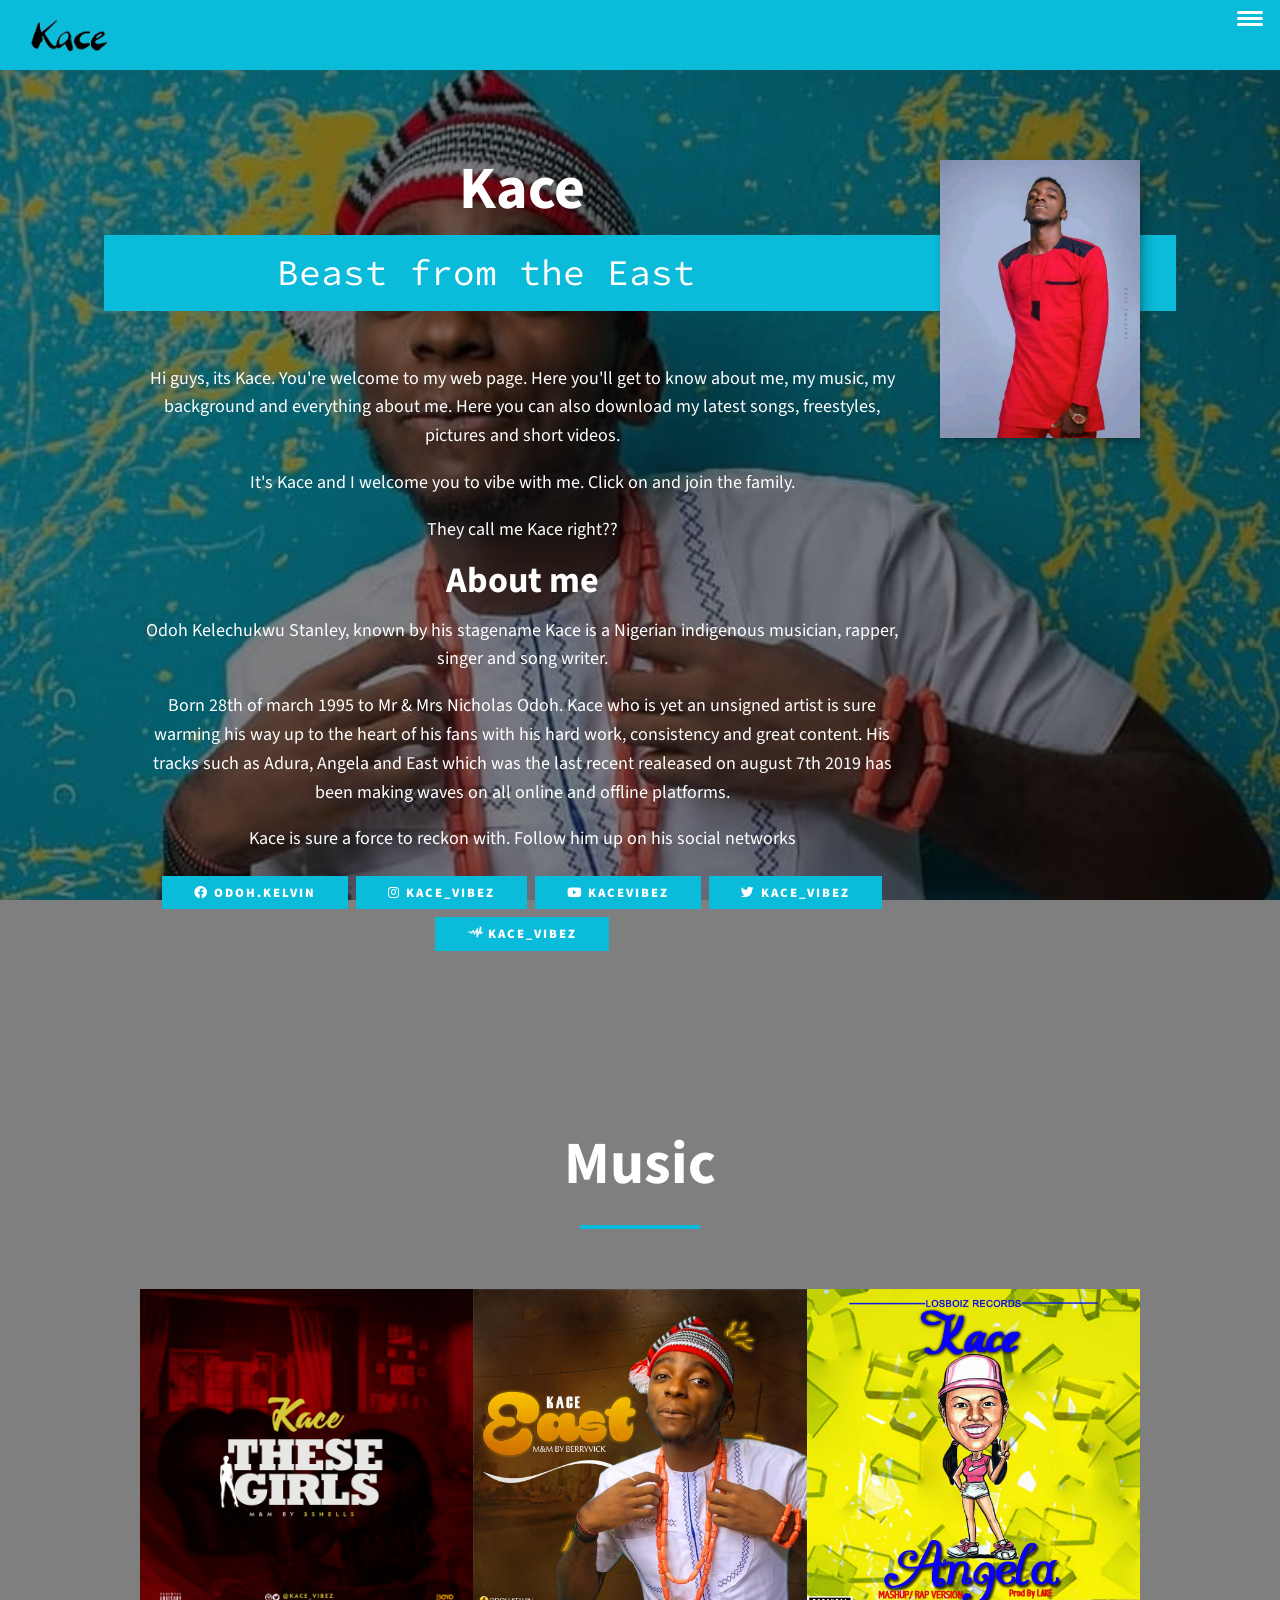
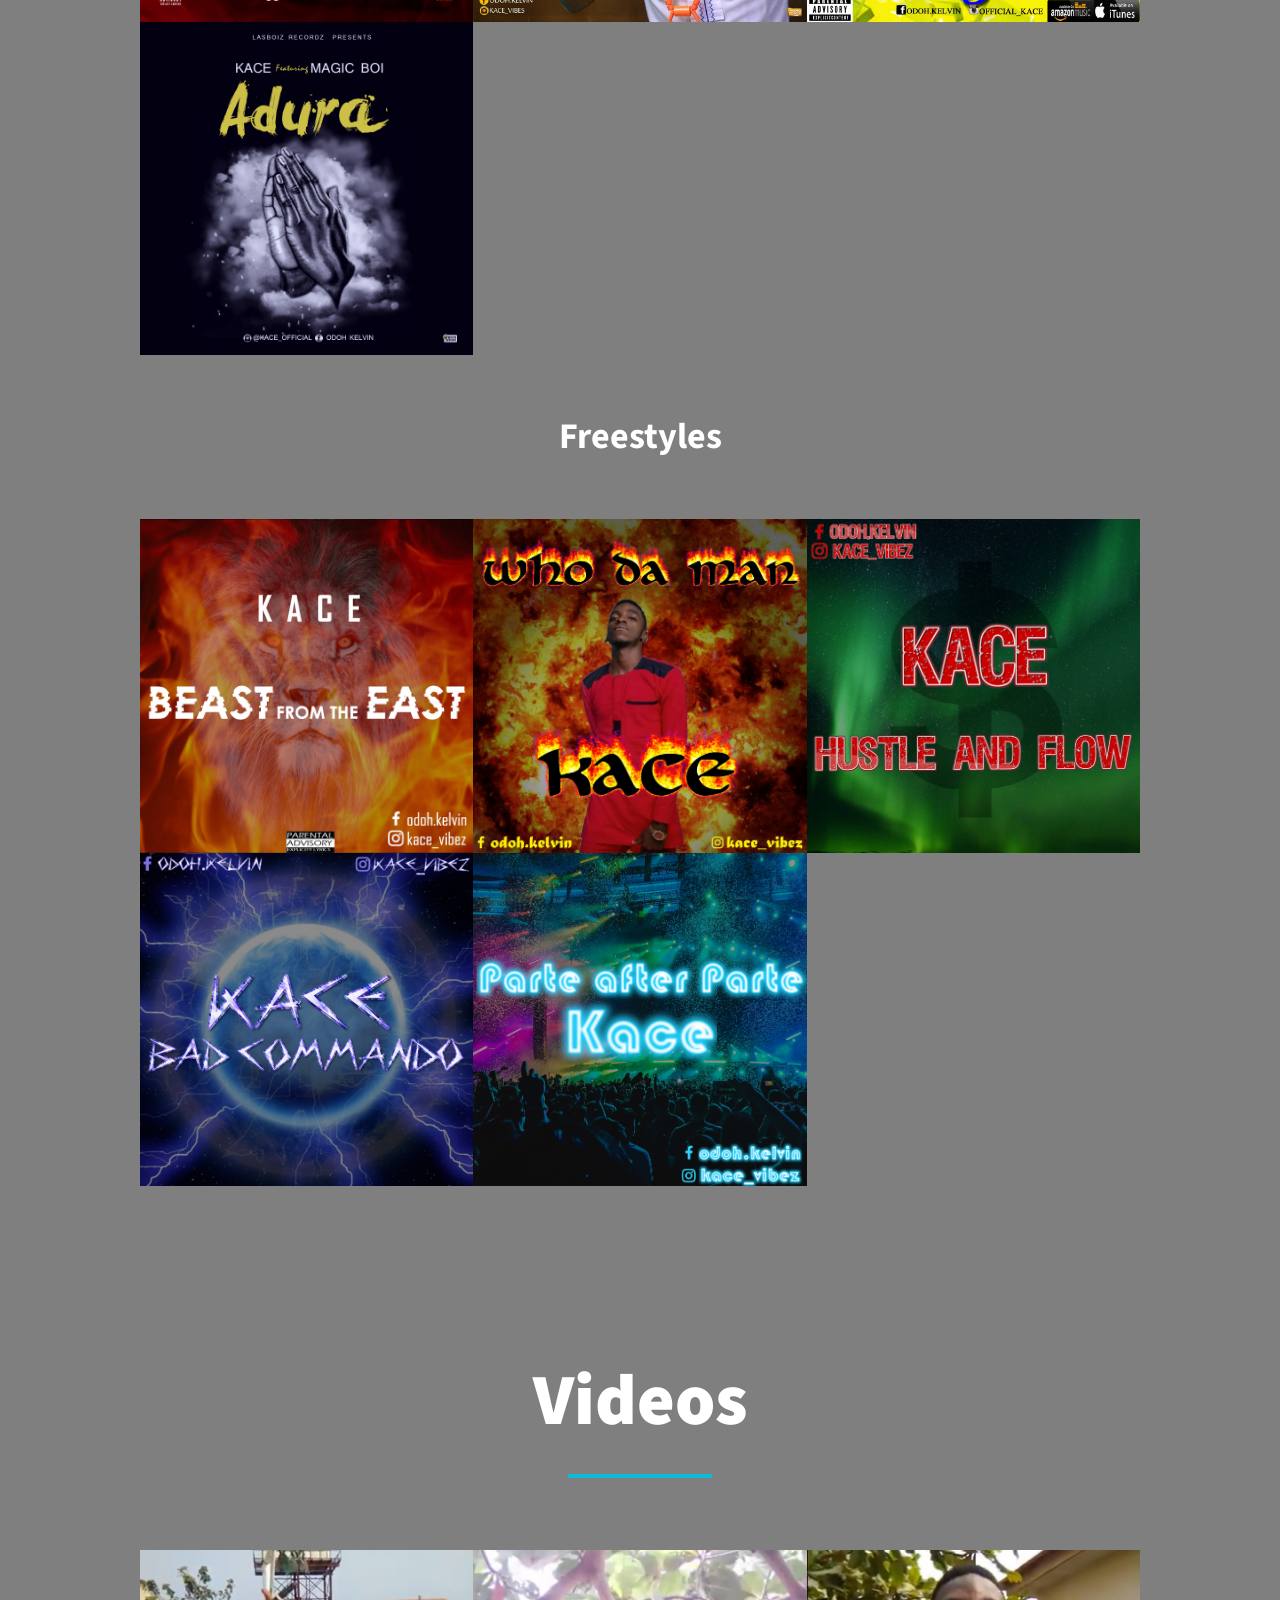
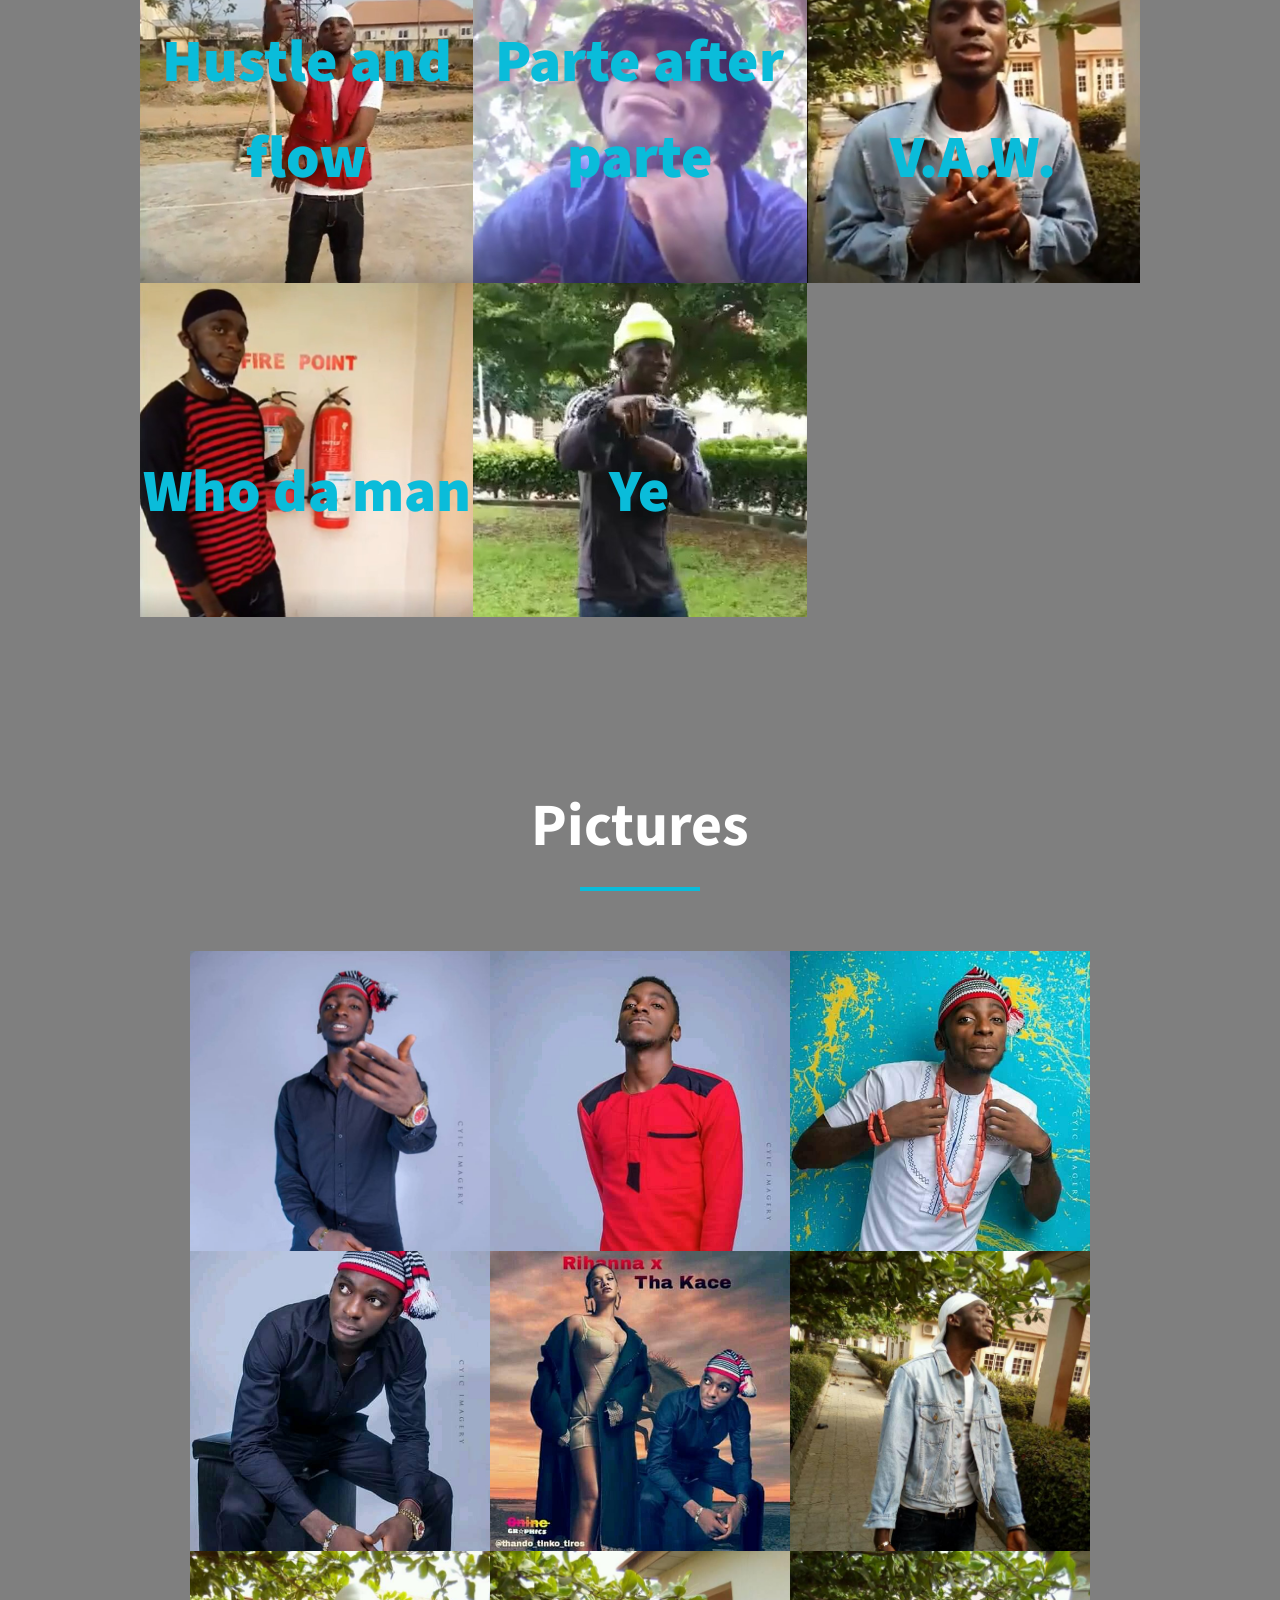
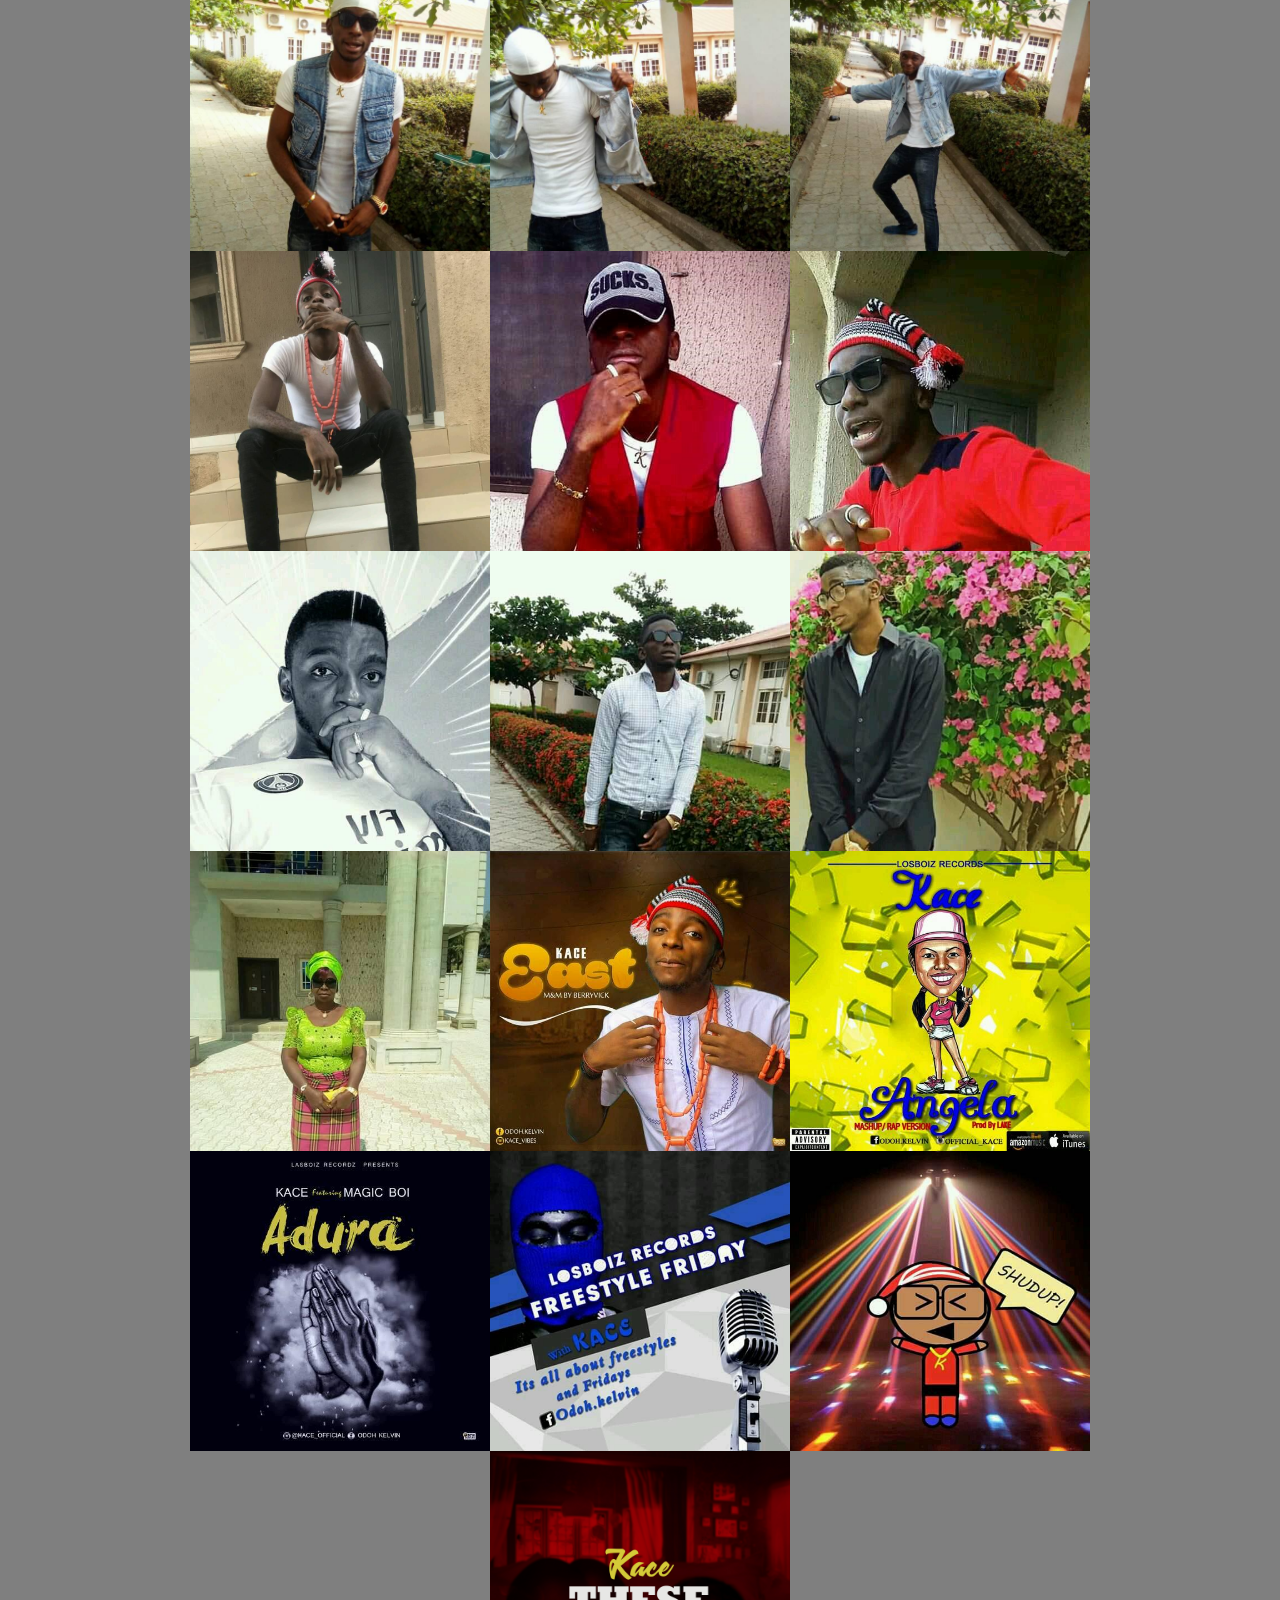
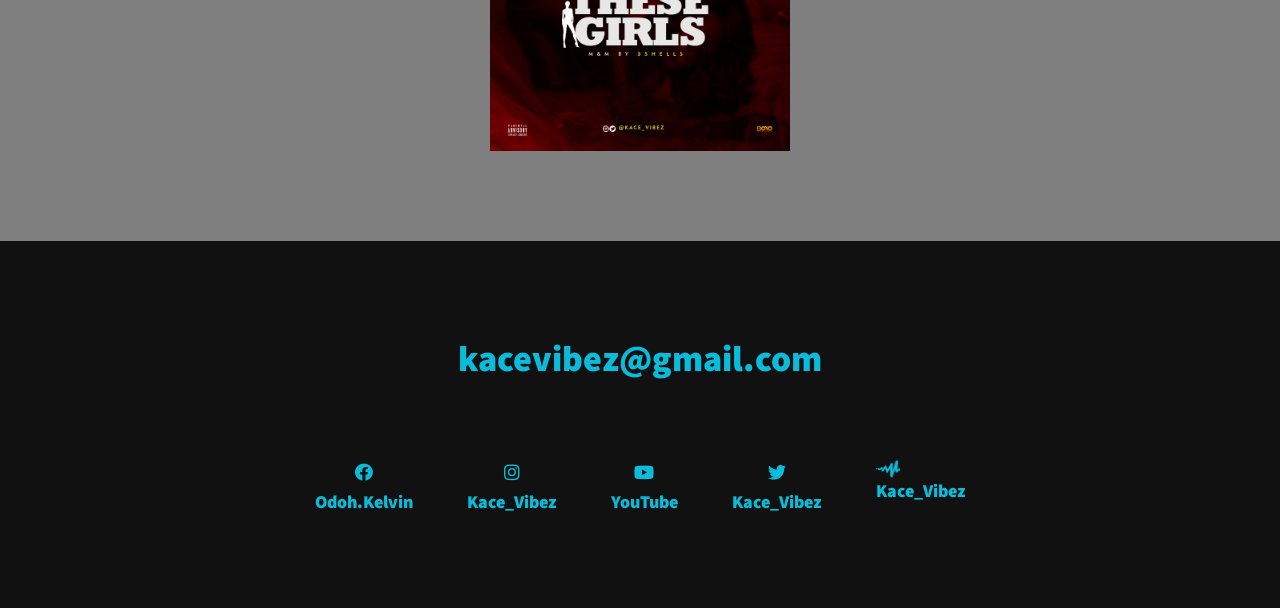
==== commit a054c918: "Update index.html" ====
--- a/index.html
+++ b/index.html
@@ -115,7 +115,7 @@
                      data-file="music/Kace - Adura.mp3" 
                      data-img="img/covers/cover-adura.jpg" 
                      data-background="img/backgrounds/background-adura.jpg" 
-                     data-caption="Lasboiz Recordz artistes “Kace” makes his first outing with his music for the year 2019 with “Adura“.<br>A song which features fast rising singer and producer – Magic Boi.<br>Adura is a song which has both artistes thanking God and hoping he answers their prayers<br>Listen up!">
+                     data-caption="Lasboiz Recordz artistes “Kace” makes his first outing with his music for the year 2019 with “Adura“. A song which features fast rising singer and producer – Magic Boi.<br>Adura is a song which has both artistes thanking God and hoping he answers their prayers. Listen up!">
                     <img src="img/covers/cover-adura.jpg" alt="" class="portfolio__img" >
                 </div>
             </div>
--- a/css/style.css
+++ b/css/style.css
@@ -259,7 +259,6 @@
 
 .about-me-btn-container {
     display: flex;
-    flex-direction: row;
     justify-content: space-around;
     margin-bottom: 1rem;
     flex-direction: column;
@@ -278,7 +277,6 @@
 .btn-audiomack {
     display: flex;
 }
-
 .audiomack-icon {
     height: 1rem;
     display: inline-block;
@@ -318,14 +316,13 @@
     .about-me-btn-container {
         margin-bottom: 0rem;
         flex-direction: row;
-	flex-wrap: wrap;
-	justify-content: center;
+        flex-wrap: wrap;
+        justify-content: center;
     }
     .btn-follow {
         margin: .25rem;
     }
 }
-
 
 /* Portfolio */
 
@@ -687,14 +684,13 @@
     display: flex;
     flex-direction: column;
     justify-content: center;
-    align-items: center;
     font-weight: var(--fw-bold);
     font-size: var(--fs-body);
 }
 
 .audiomack-icon-footer {
     height: 1em;
-    margin: .3em
+}
 
 @media (min-width: 540px) {
     .social-list-div {
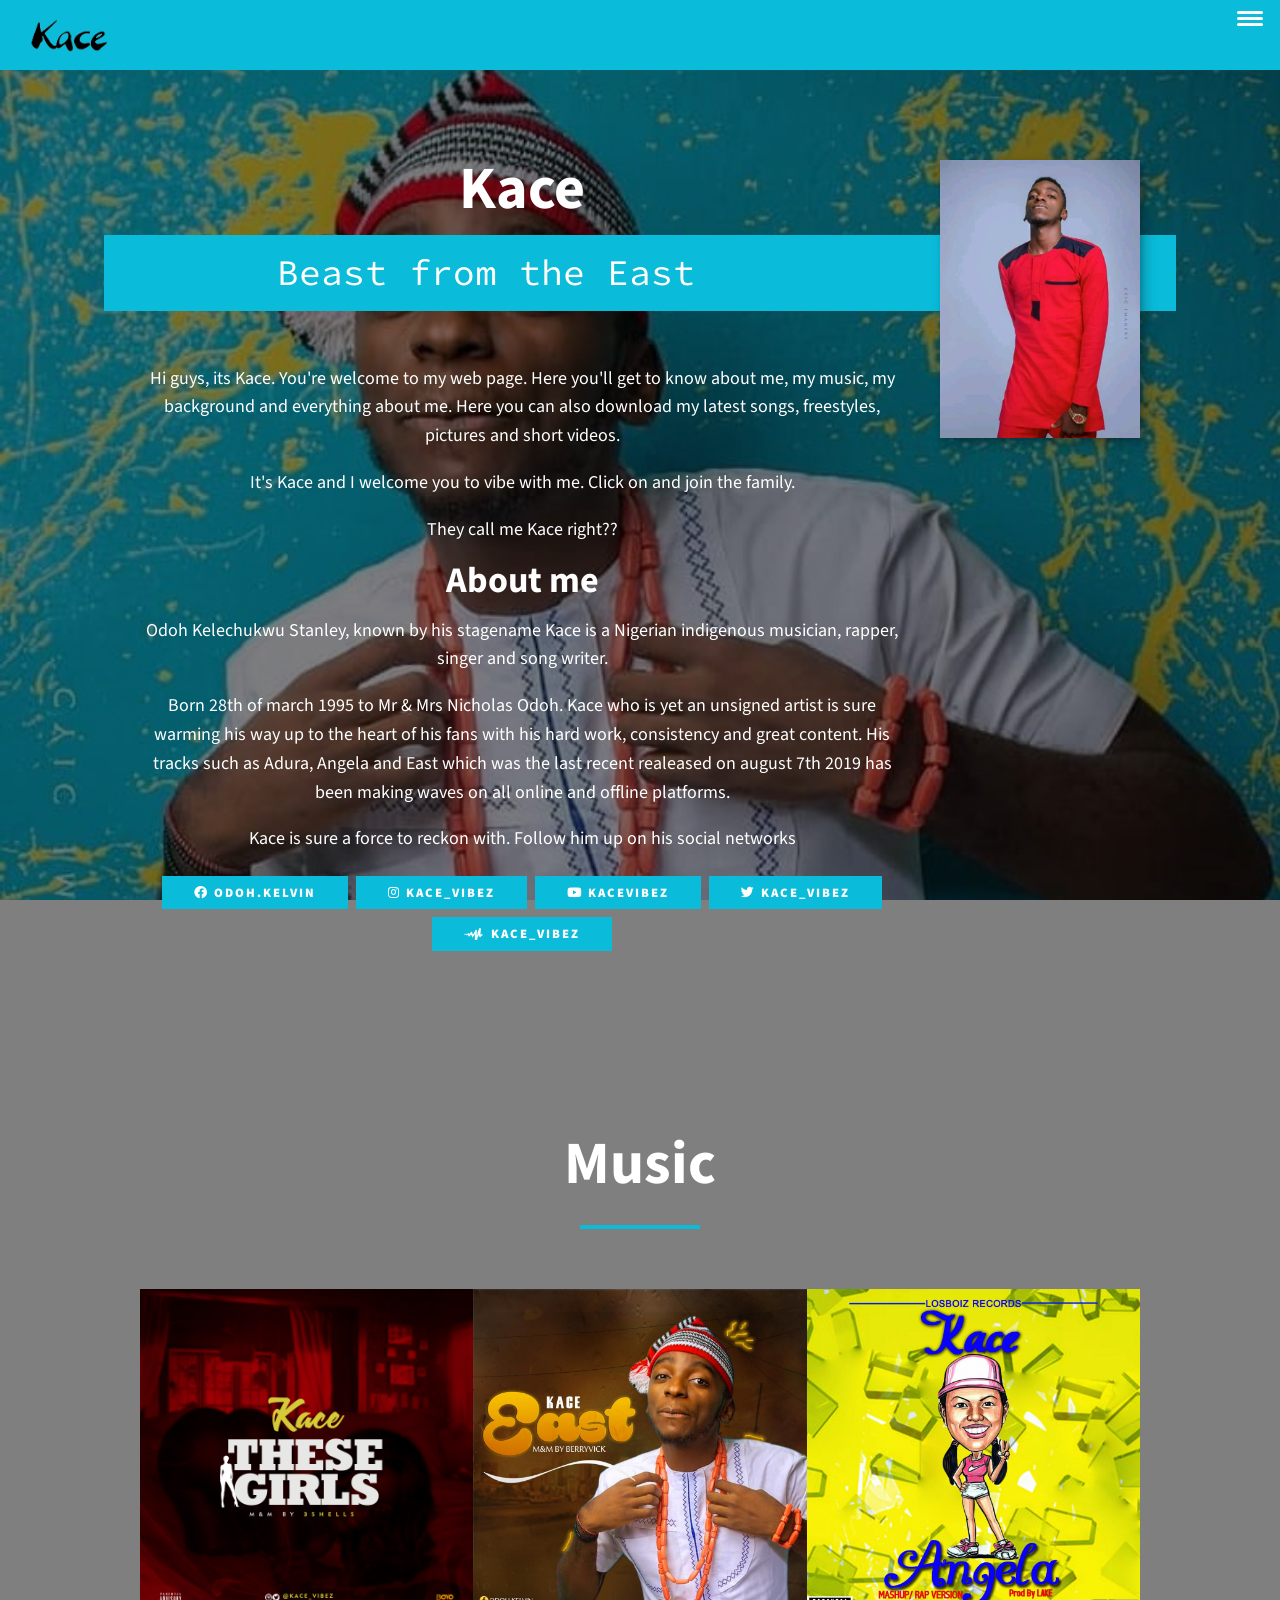
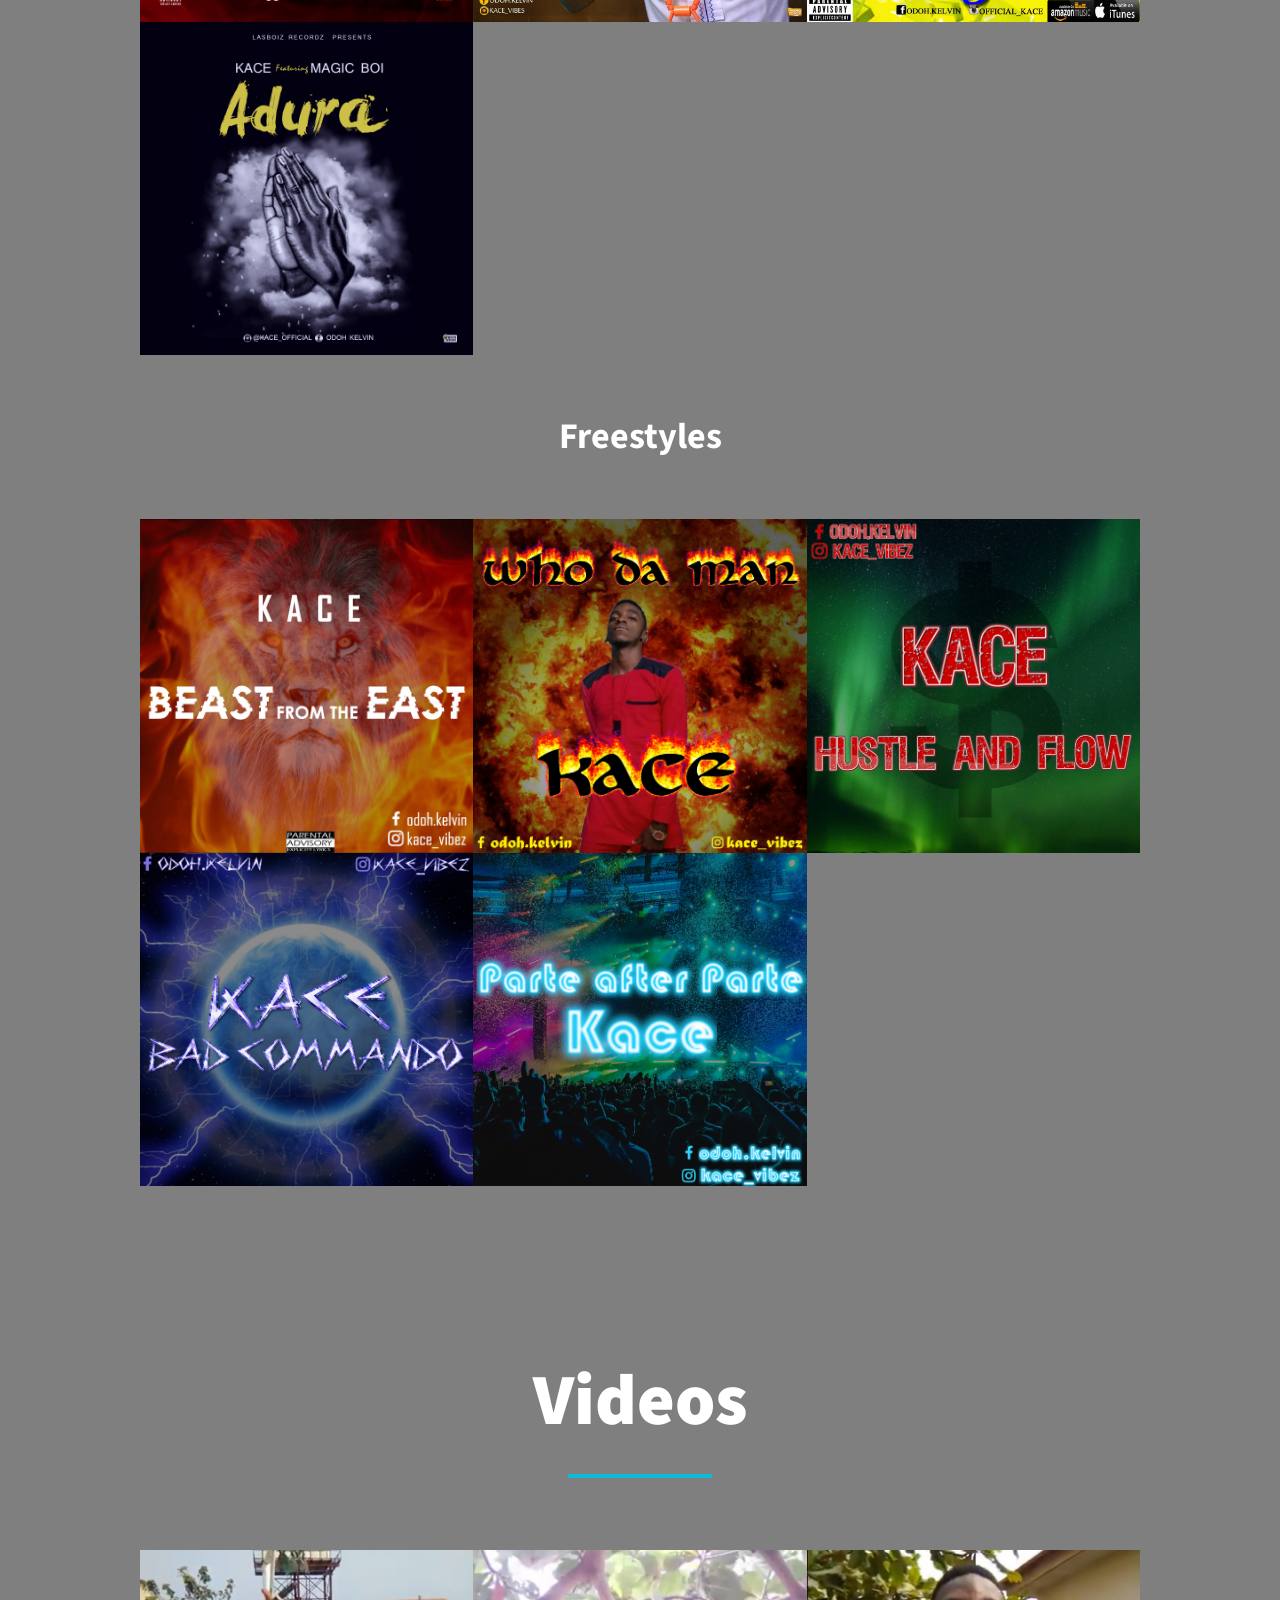
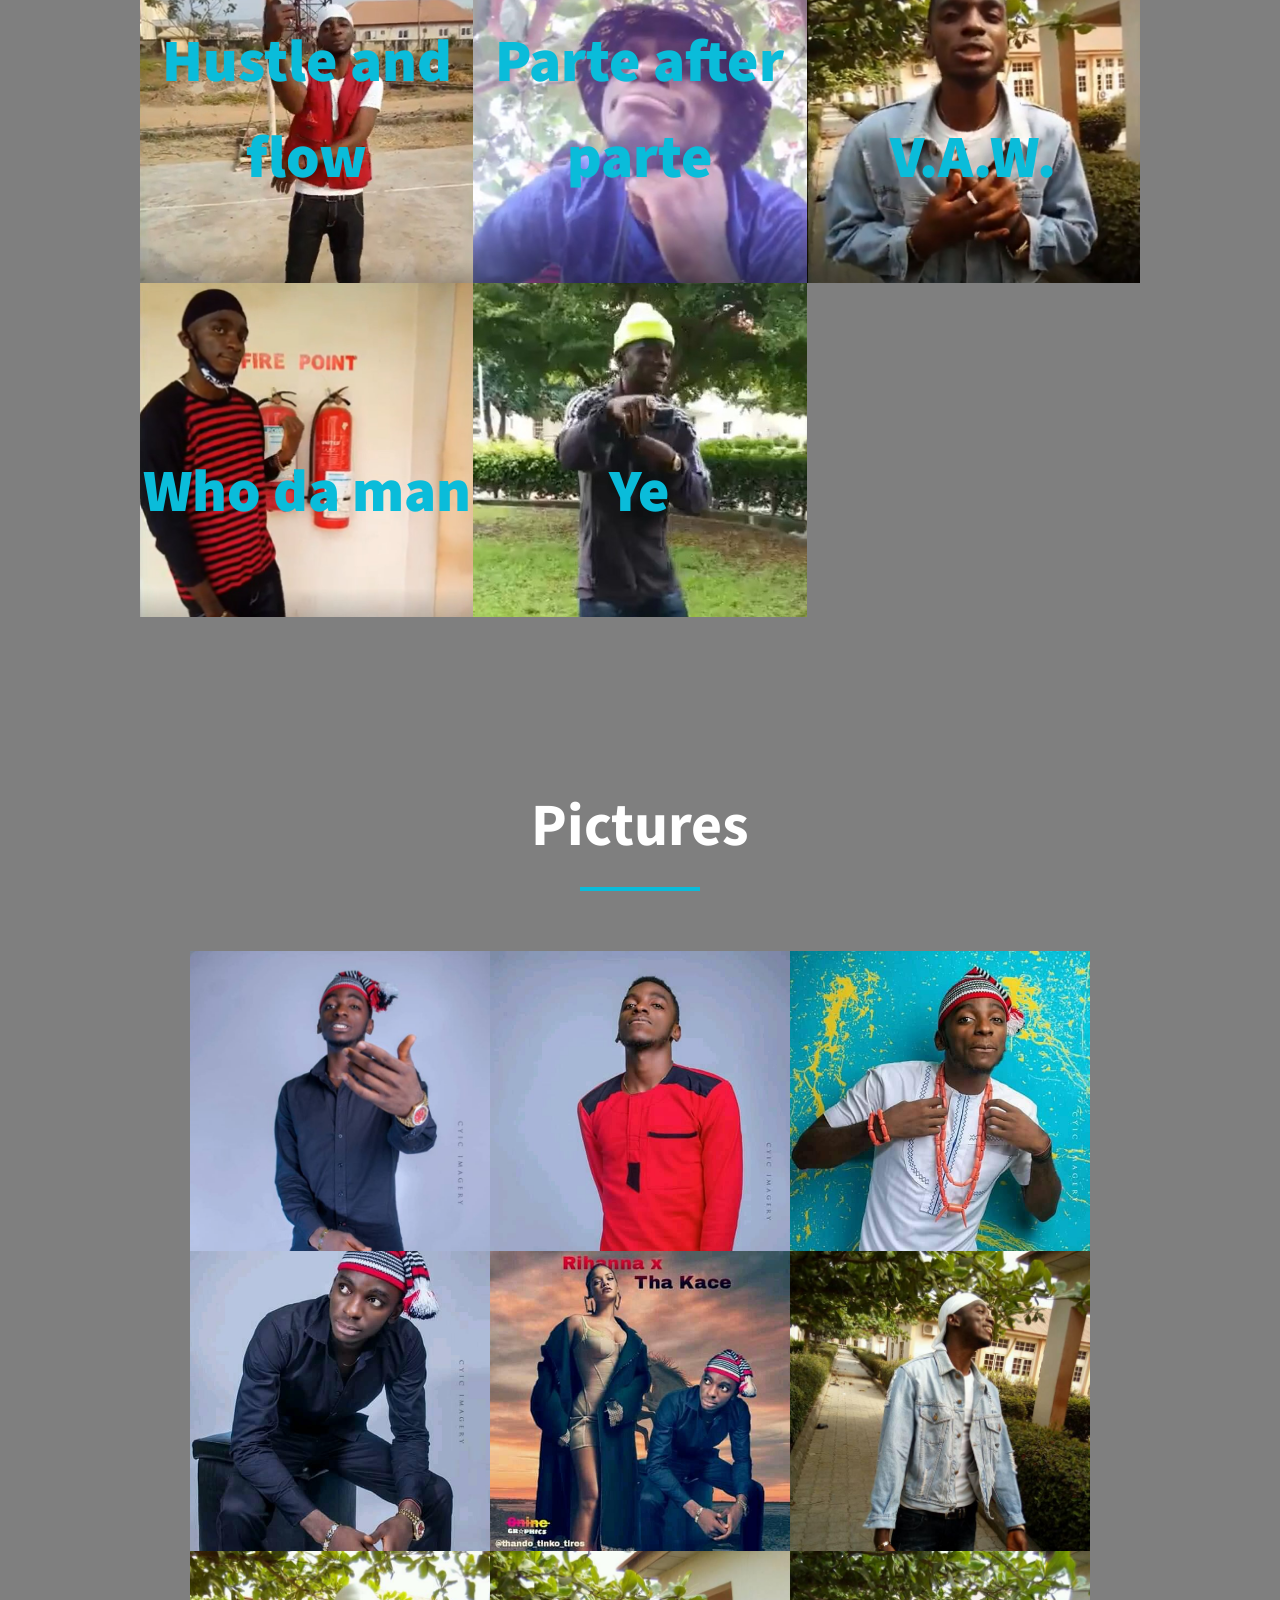
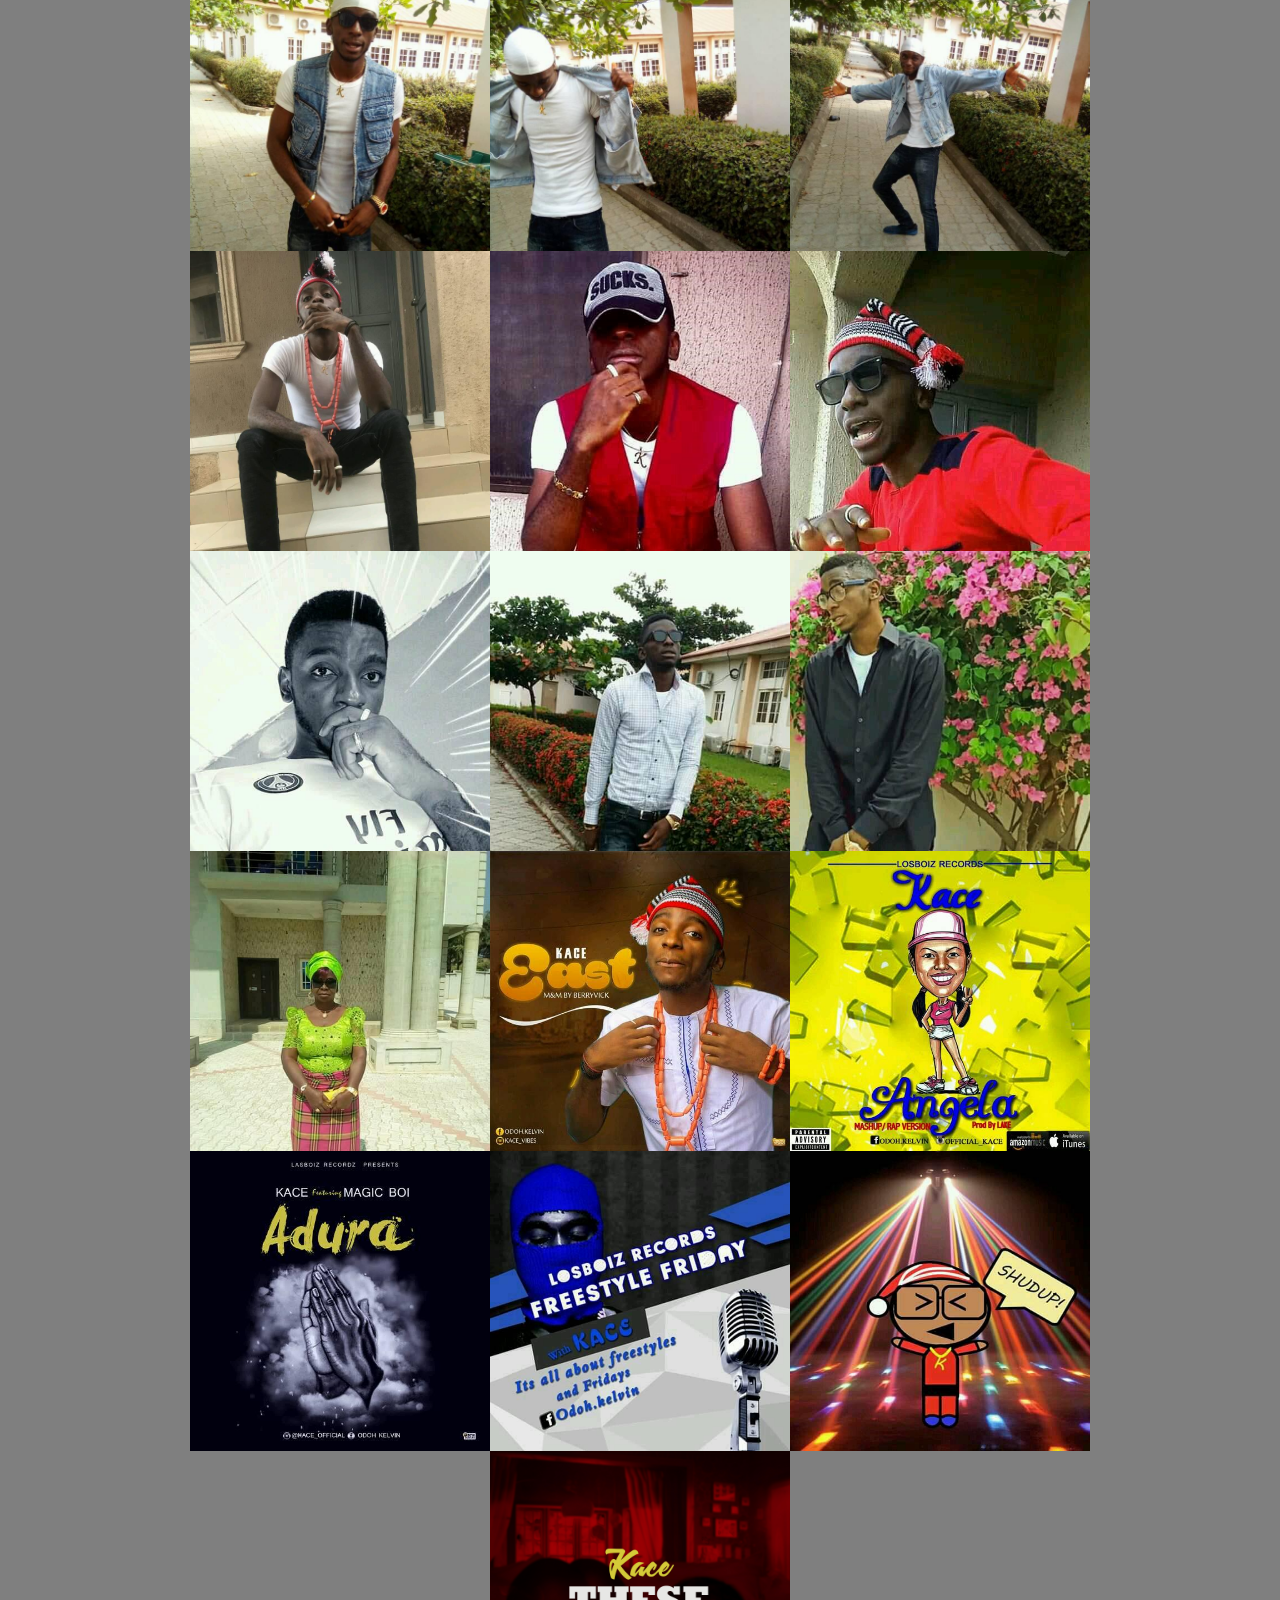
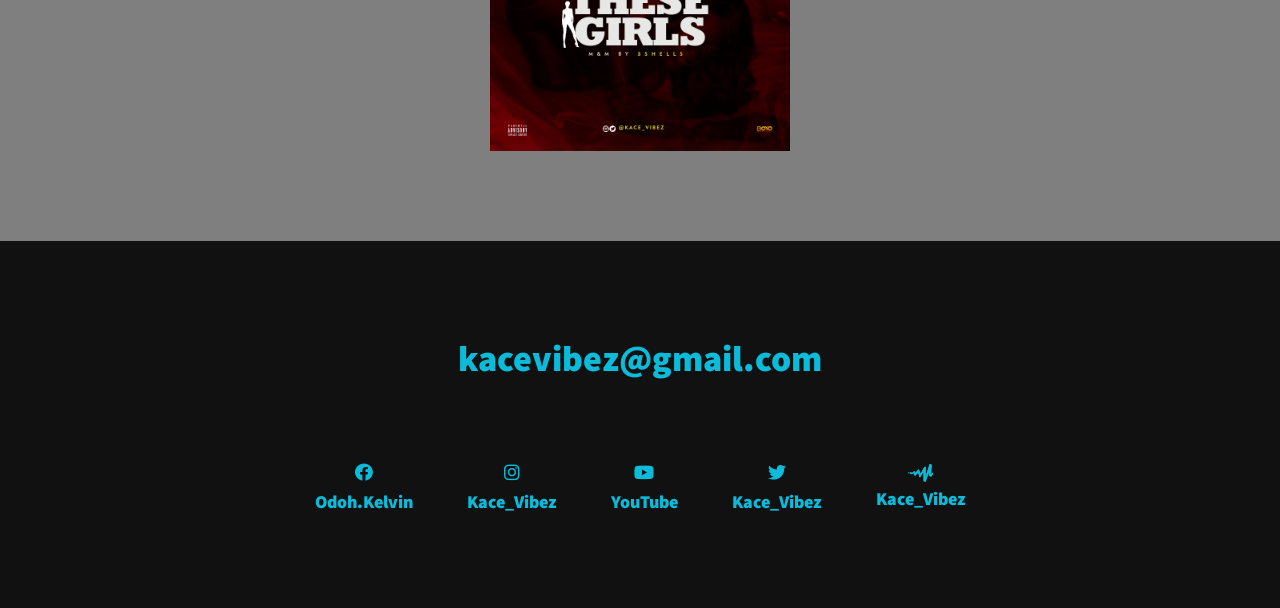
==== commit 3f95badd: "Add files via upload" ====
--- a/index.html
+++ b/index.html
@@ -68,7 +68,12 @@
                     <a class="btn btn-follow" href="https://www.instagram.com/kace_vibez"><i class="fab fa-instagram"></i> Kace_Vibez</a>
                     <a class="btn btn-follow" href="https://www.youtube.com/channel/UCWvc5tPEP1a4hSb5mfCTWnw"><i class="fab fa-youtube"></i> Kacevibez</a>
                     <a class="btn btn-follow" href="https://www.twitter.com/kace_vibez"><i class="fab fa-twitter"></i> Kace_Vibez</a>
-                    <a class="btn btn-follow btn-audiomack" href="https://www.audiomack.com/kace_vibez"><img class="audiomack-icon" src="img/icons/audiomack%20icon.png">kace_vibez</a>
+                    <a class="btn btn-follow btn-audiomack" href="https://www.audiomack.com/kace-vibez">
+<!--                        <img class="audiomack-icon" src="img/icons/audiomack%20icon.png">-->
+                    <svg xmlns="http://www.w3.org/2000/svg" xmlns:xlink="http://www.w3.org/1999/xlink" width="830" height="576" viewBox="0 0 830 576">
+                        <image class="audiomack-icon-about" id="Laag_1" data-name="Laag 1" width="830" height="576" xlink:href="[data-uri]"/>
+                    </svg>
+                    kace_vibez</a>
                 </div>
 
                 <img class="about-me__img" src="img/pictures/02.jpg" alt="Kace">
@@ -115,7 +120,7 @@
                      data-file="music/Kace - Adura.mp3" 
                      data-img="img/covers/cover-adura.jpg" 
                      data-background="img/backgrounds/background-adura.jpg" 
-                     data-caption="Lasboiz Recordz artistes “Kace” makes his first outing with his music for the year 2019 with “Adura“. A song which features fast rising singer and producer – Magic Boi.<br>Adura is a song which has both artistes thanking God and hoping he answers their prayers. Listen up!">
+                     data-caption="Lasboiz Recordz artistes “Kace” makes his first outing with his music for the year 2019 with “Adura“.<br>A song which features fast rising singer and producer – Magic Boi.<br>Adura is a song which has both artistes thanking God and hoping he answers their prayers<br>Listen up!">
                     <img src="img/covers/cover-adura.jpg" alt="" class="portfolio__img" >
                 </div>
             </div>
@@ -399,15 +404,12 @@
                 
             </div>
         </div>
-        
-        <!-- <section class="facebook" id="contact">
-            <iframe class="facebook-post" src="https://www.facebook.com/plugins/post.php?href=https%3A%2F%2Fwww.facebook.com%2Fodoh.kelvin%2Fposts%2F2833746390035034&width=500" width="500" height="222" style="border:none;overflow:hidden" scrolling="no" frameborder="0" allowTransparency="true" allow="encrypted-media"></iframe>
-        </section> -->
             
 		<!-- footer -->
 		<footer class="footer" id="">
             
 			<a href="mailto:kacevibez@gmail.com" class="footer__link">kacevibez@gmail.com</a>
+            
 			<ul class="social-list">
                 <div class="social-list-div">
                 <li class="social-list__item">
@@ -441,9 +443,13 @@
                 
                 <div class="social-list-div"> 
                 <li class="social-list__item">
-                    <a class="social-list__link" href="https://www.audiomack.com/kace_vibez">
-                        <span><img class="audiomack-icon-footer" src="img/icons/audiomack%20icon%20blue.png"></span>
-                        <span> Kace_Vibez</span>
+                    <a class="social-list__link" href="https://www.audiomack.com/kace-vibez">
+                        <span class="footer-audiomack-icon-span">
+                            <svg class="audiomack-icon-footer" xmlns="http://www.w3.org/2000/svg" xmlns:xlink="http://www.w3.org/1999/xlink" width="830" height="576" viewBox="0 0 830 576">
+                            <image id="Laag_1" data-name="Laag 1" width="830" height="576" xlink:href="[data-uri]"/>
+                            </svg>
+                        </span>
+                        <span>Kace_Vibez</span>
                     </a>
                 </li>
                 </div>
--- a/css/style.css
+++ b/css/style.css
@@ -276,11 +276,21 @@
 
 .btn-audiomack {
     display: flex;
-}
+    align-items: center;
+}
+/*
 .audiomack-icon {
     height: 1rem;
     display: inline-block;
     margin-right: 5px;
+    color: white;
+}
+*/
+
+svg {
+    height: 1em;
+    margin-right: .5rem;
+    width: auto; 
 }
 
 @media (min-width: 600px) {
@@ -675,6 +685,11 @@
 	padding: 0;
 }
 
+.social-list-div {
+    display: flex;
+    flex-direction: column;
+}
+
 .social-list__item {
 	margin: 0 .5em;
 }
@@ -684,17 +699,25 @@
     display: flex;
     flex-direction: column;
     justify-content: center;
+    align-items: center;
     font-weight: var(--fw-bold);
     font-size: var(--fs-body);
 }
 
+.footer-audiomack-icon-span {
+    display: flex;
+    justify-content: center;
+    height: 25.33px;
+}
+
 .audiomack-icon-footer {
     height: 1em;
+    margin: auto;
 }
 
 @media (min-width: 540px) {
     .social-list-div {
-        display: flex;
+        flex-direction: row;
     }
 }
 
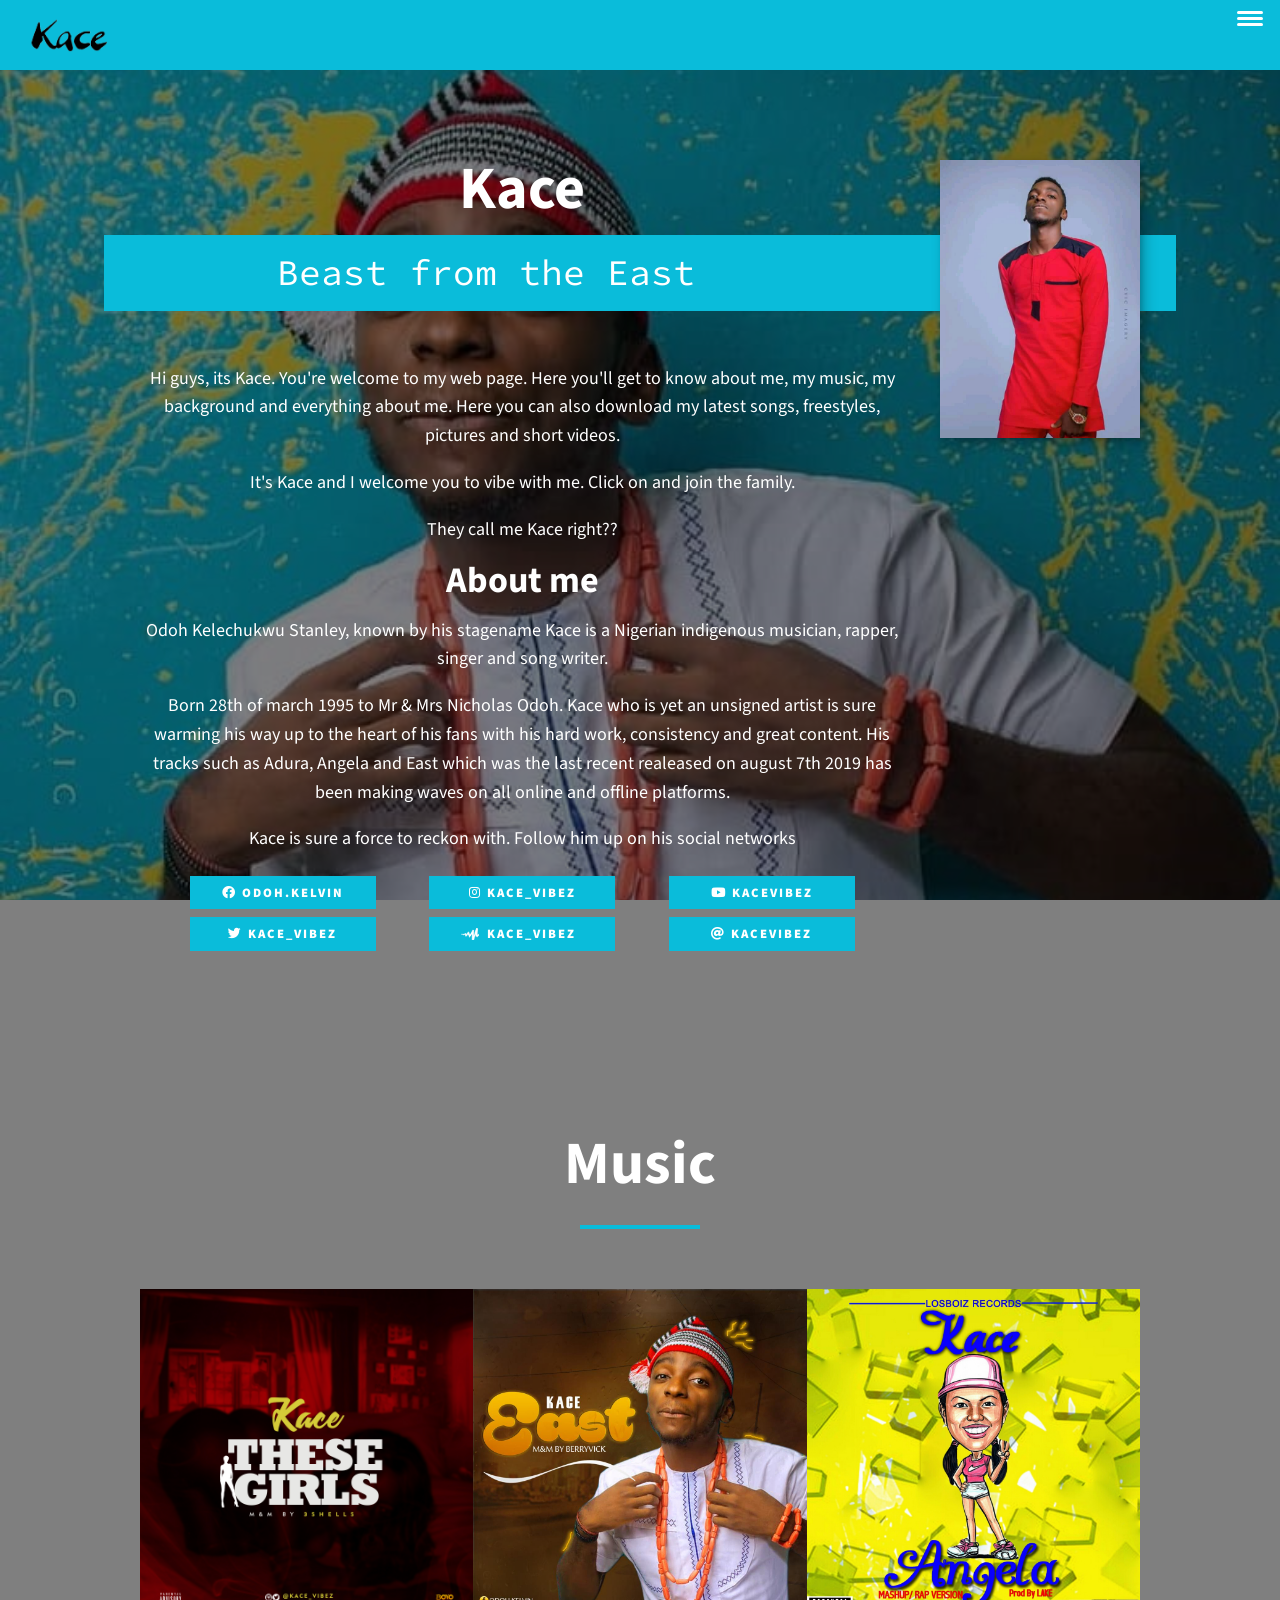
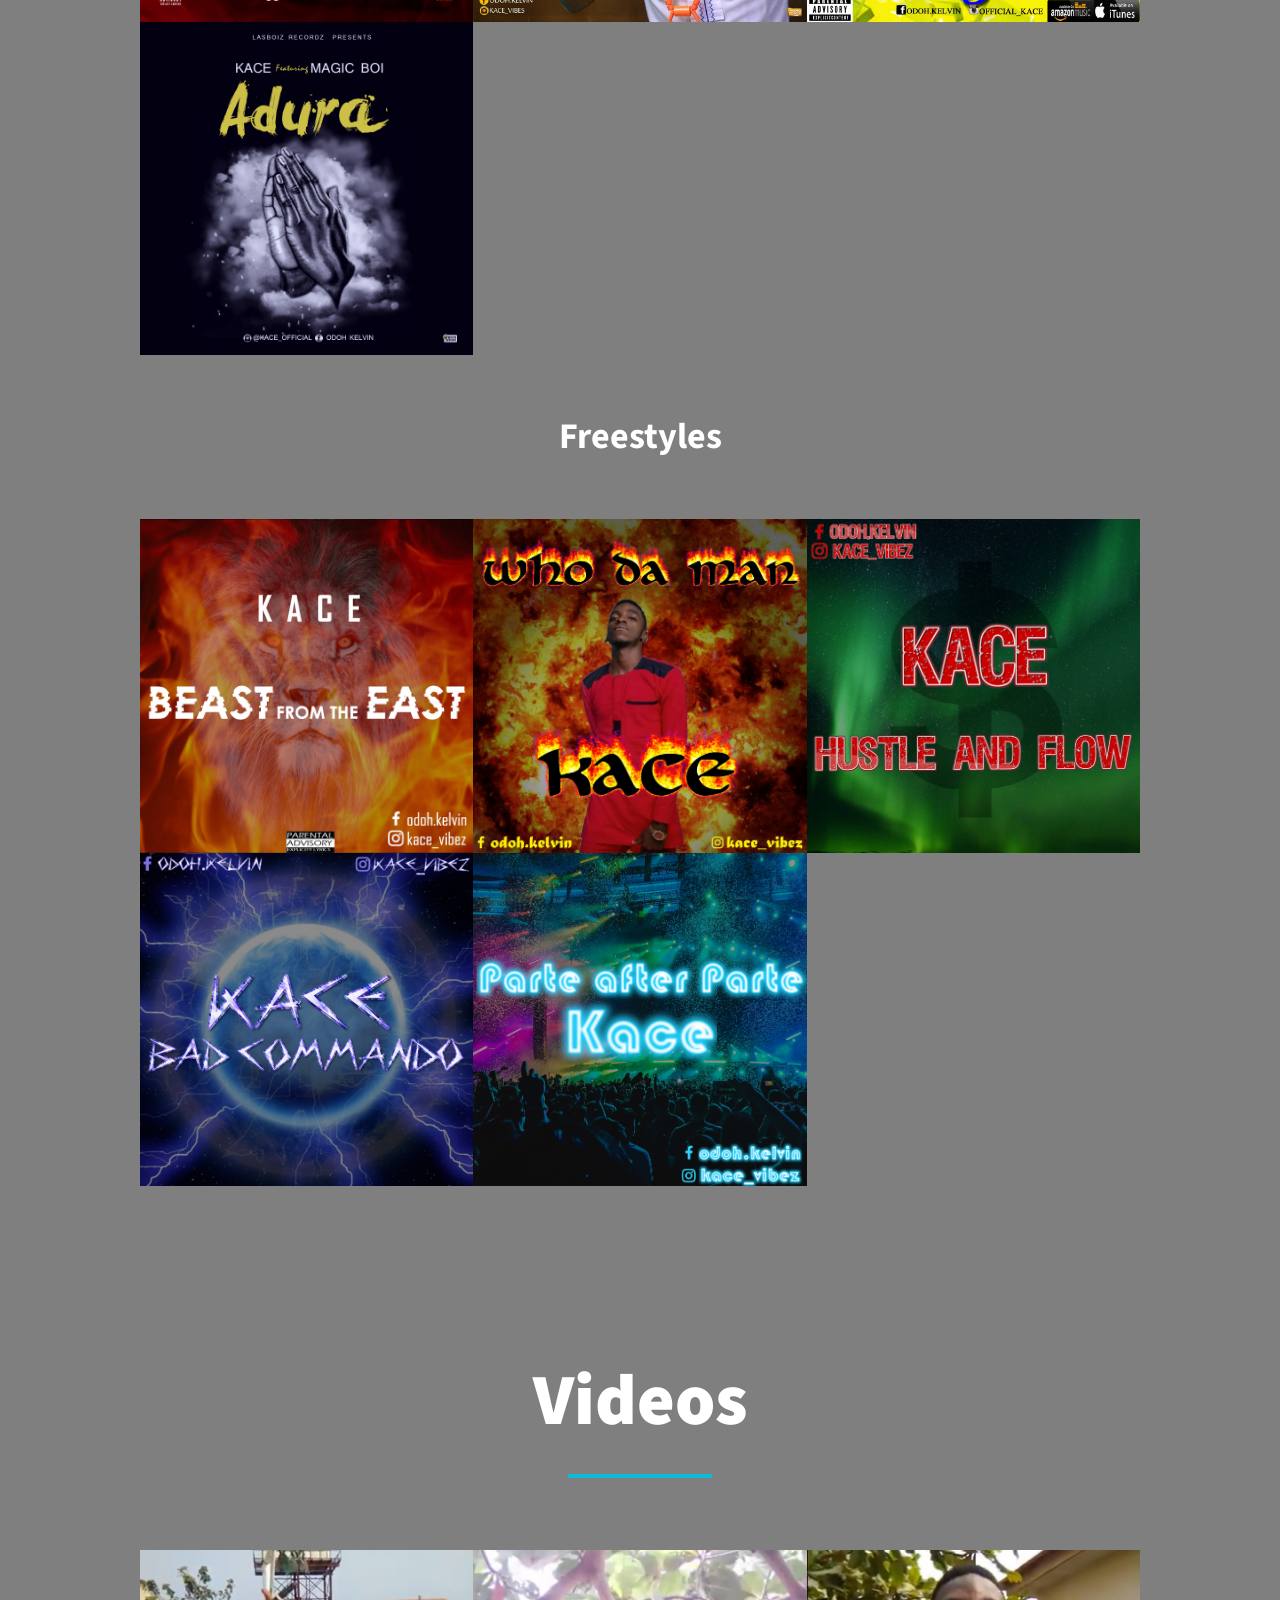
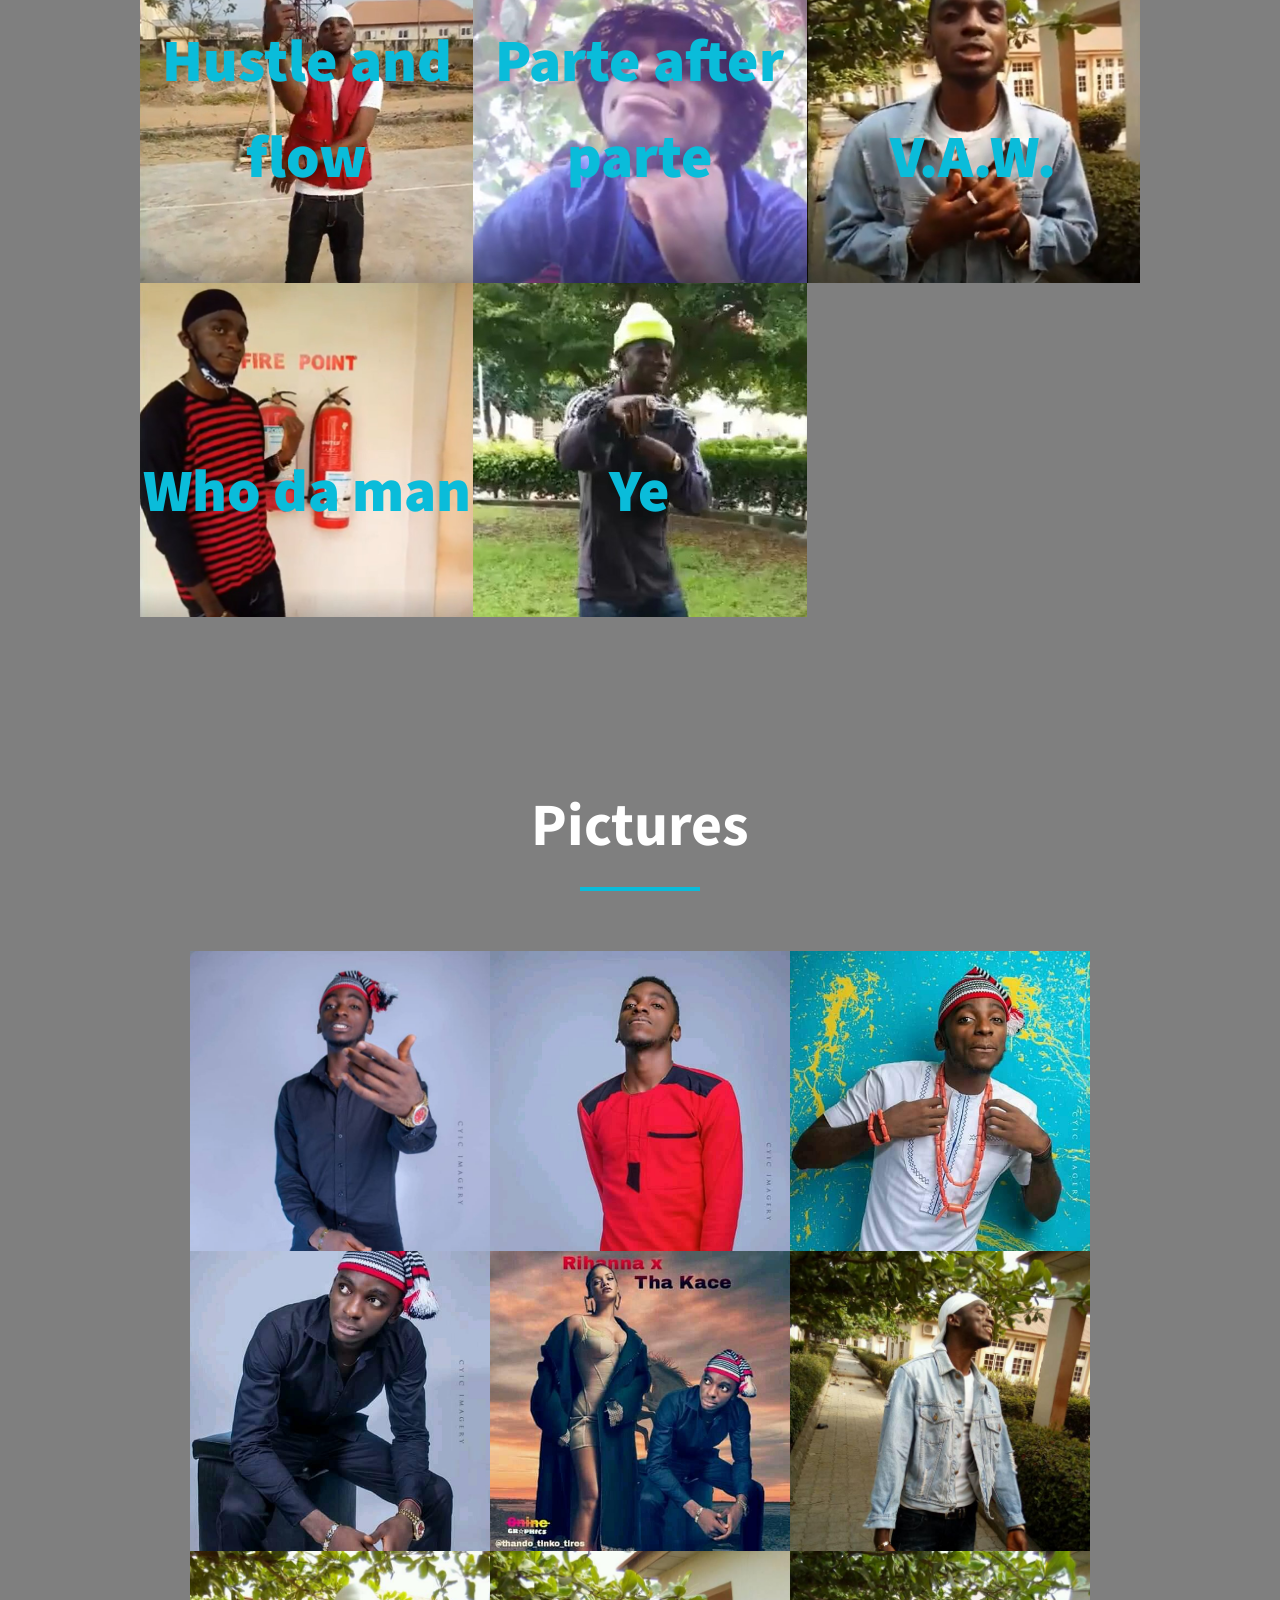
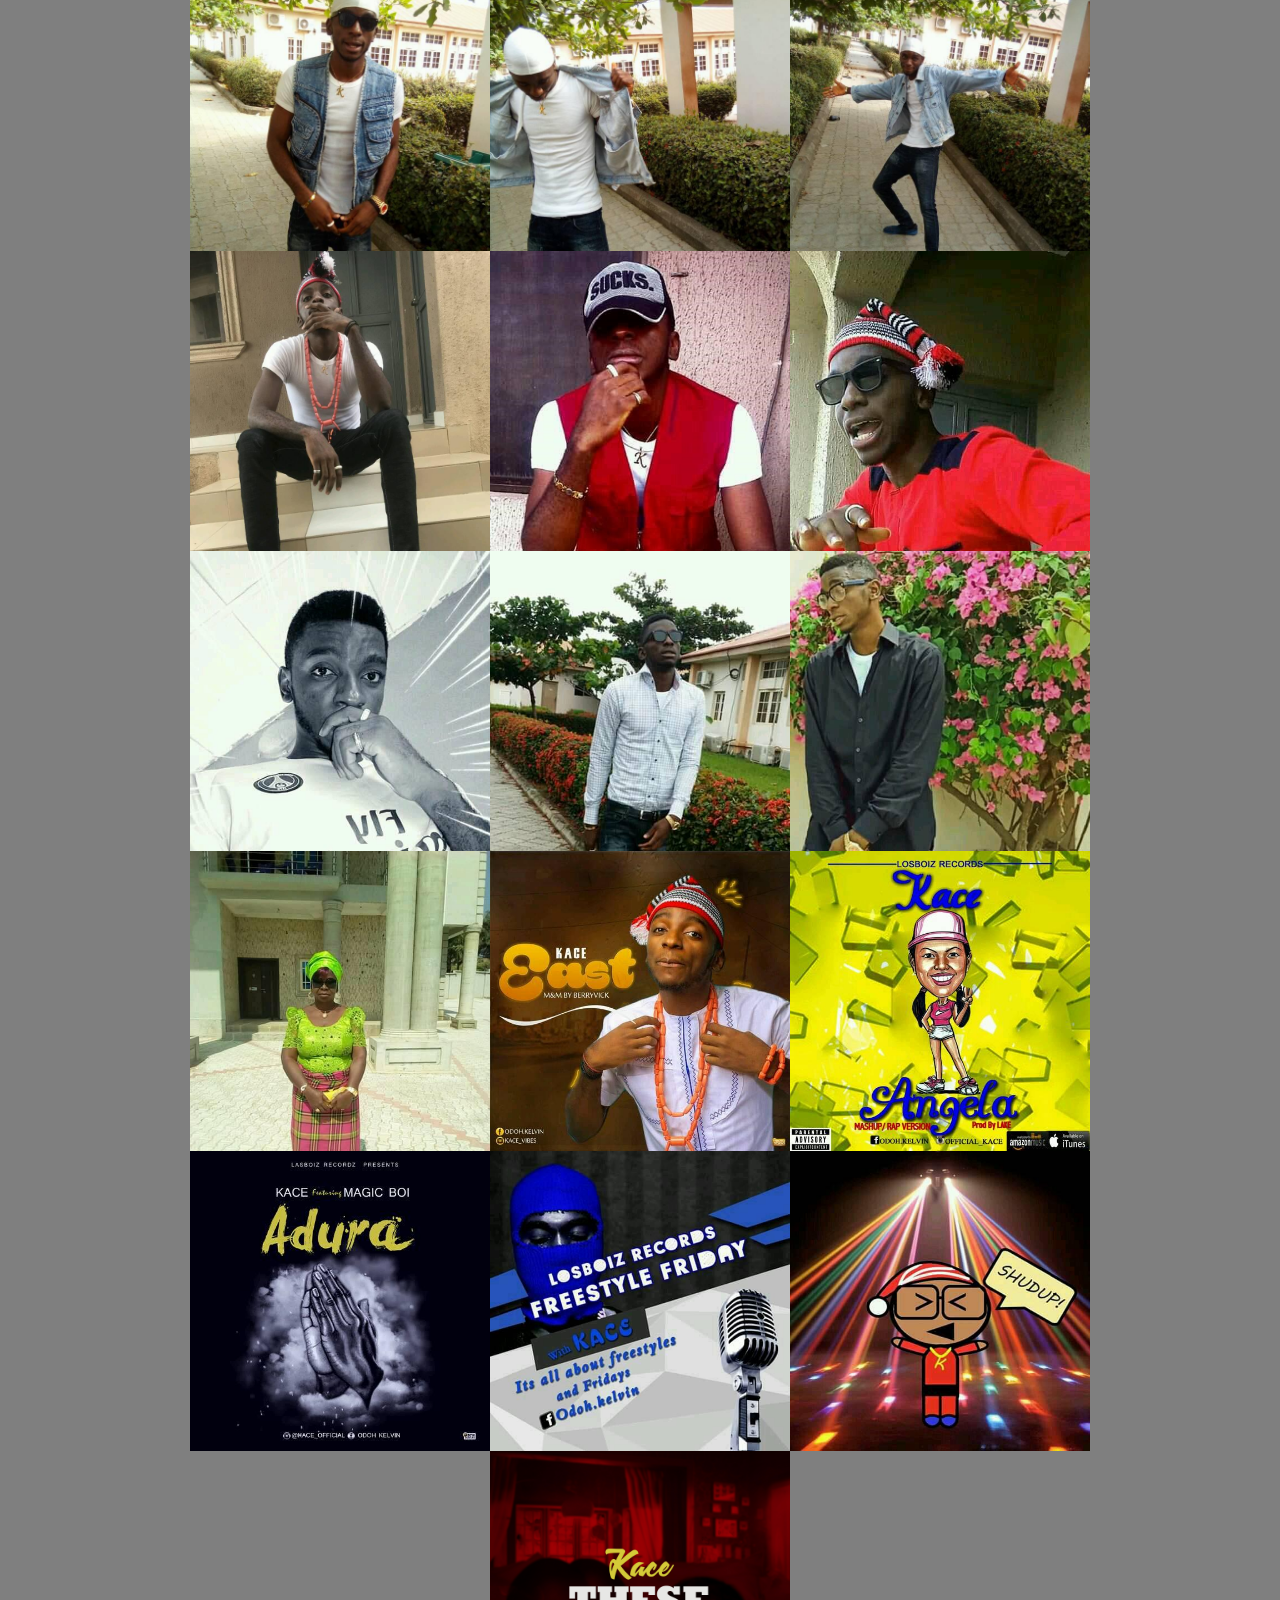
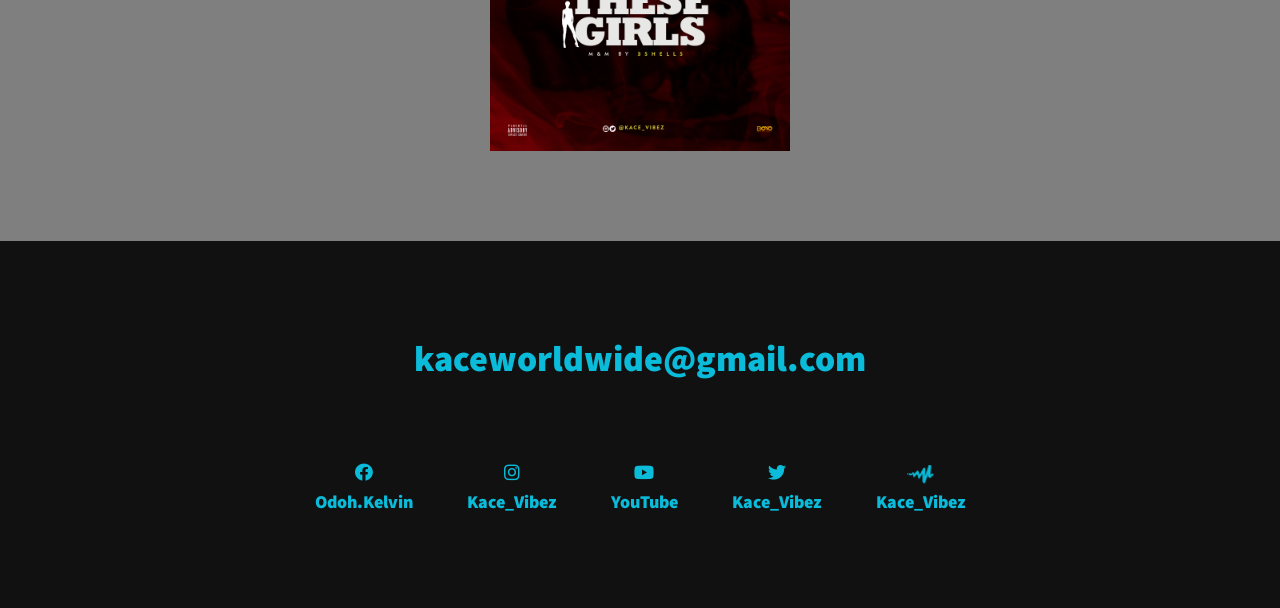
==== commit d6309f83: "Add files via upload" ====
--- a/index.html
+++ b/index.html
@@ -66,14 +66,18 @@
                 <div class="about-me-btn-container">
                     <a class="btn btn-follow" href="https://www.facebook.com/odoh.kelvin"><i class="fab fa-facebook"></i> Odoh.Kelvin</a>
                     <a class="btn btn-follow" href="https://www.instagram.com/kace_vibez"><i class="fab fa-instagram"></i> Kace_Vibez</a>
-                    <a class="btn btn-follow" href="https://www.youtube.com/channel/UCWvc5tPEP1a4hSb5mfCTWnw"><i class="fab fa-youtube"></i> Kacevibez</a>
+                    <a class="btn btn-follow" href="https://www.youtube.com/channel/UCj9Nbb33MgUNqDwMbJPjrbQ"><i class="fab fa-youtube"></i> Kacevibez</a>
                     <a class="btn btn-follow" href="https://www.twitter.com/kace_vibez"><i class="fab fa-twitter"></i> Kace_Vibez</a>
                     <a class="btn btn-follow btn-audiomack" href="https://www.audiomack.com/kace-vibez">
 <!--                        <img class="audiomack-icon" src="img/icons/audiomack%20icon.png">-->
-                    <svg xmlns="http://www.w3.org/2000/svg" xmlns:xlink="http://www.w3.org/1999/xlink" width="830" height="576" viewBox="0 0 830 576">
-                        <image class="audiomack-icon-about" id="Laag_1" data-name="Laag 1" width="830" height="576" xlink:href="[data-uri]"/>
-                    </svg>
-                    kace_vibez</a>
+                        <!-- SVG path for audiomack icon starts here -->
+                            <svg xmlns="http://www.w3.org/2000/svg" xmlns:xlink="http://www.w3.org/1999/xlink" width="830" height="576" viewBox="0 0 830 576">
+                            <image class="audiomack-icon-about" id="Laag_1" data-name="Laag 1" width="830" height="576" xlink:href="[data-uri]"/>
+                            </svg>
+                        <!-- SVG path for audiomack icon ends here -->
+                        kace_vibez</a>
+                        <a class="btn btn-follow" href="mailto:kaceworldwide@gmail.com"><i class="fas fa-at"></i> kacevibez</a>
+
                 </div>
 
                 <img class="about-me__img" src="img/pictures/02.jpg" alt="Kace">
@@ -88,7 +92,7 @@
 			
 			<div class="portfolio music-portfolio">
 				
-                <!-- Portfolio item 02 -->
+                <!-- Portfolio item 01 -->
 				<div class="portfolio__item music-portfolio__item" 
                      data-file="music/Kace - These Girls.mp3" 
                      data-img="img/covers/cover-thesegirls.jpg" 
@@ -224,21 +228,23 @@
 			
 			<div class="portfolio video-portfolio">
                 <!-- Use for the source the link from the embed video url from YouTube, if it doesn't work because of a copyright claim, use the link to the video file -->
-				<!-- Portfolio item 01 -->
+				
+                
+                <!-- Portfolio item 01 -->
 				<div class="portfolio__item video-portfolio__item">
-                    <img src="videos/screenshots/hustle-and-flow.jpg" alt="" class="portfolio__img video-portfolio__img" data-source="https://www.youtube.com/embed/C7PaR0ZQJZc" data-file="videos/Kace - Hustle and flow.mp4">
+                    <img src="videos/screenshots/hustle-and-flow.jpg" alt="" class="portfolio__img video-portfolio__img" data-source="videos/Kace - Hustle and flow.mp4" data-file="videos/Kace - Hustle and flow.mp4">
                     <p class="video-portfolio-overlay">Hustle and flow</p>
                 </div>
                 
                 <!-- Portfolio item 02 -->
 				<div class="portfolio__item video-portfolio__item">
-                    <img src="videos/screenshots//parte-after-parte.jpg" alt="" class="portfolio__img video-portfolio__img" data-source="https://www.youtube.com/embed/IjBswNNVQgs" data-file="videos/Kace - Parte after parte.mp4">
+                    <img src="videos/screenshots/parte-after-parte.jpg" alt="" class="portfolio__img video-portfolio__img" data-source="videos/Kace - Parte after parte.mp4" data-file="videos/Kace - Parte after parte.mp4">
                     <p class="video-portfolio-overlay">Parte after parte</p>
                 </div>
                 
                 <!-- Portfolio item 03 -->
 				<div class="portfolio__item video-portfolio__item">
-                    <img src="videos/screenshots/vaw.jpg" alt="" class="portfolio__img video-portfolio__img" data-source="https://www.youtube.com/embed/sk9ot131ZBw" data-file="videos/Kace - VAW.mp4">
+                    <img src="videos/screenshots/vaw.jpg" alt="" class="portfolio__img video-portfolio__img" data-source="videos/Kace - VAW.mp4" data-file="videos/Kace - VAW.mp4">
                     <p class="video-portfolio-overlay">V.A.W.</p>
                 </div>
                 
@@ -277,7 +283,8 @@
 			<h2 class="section__title section__title--pictures">Pictures</h2>
 			
             <div class="portfolio picture-portfolio">
-				<!-- Portfolio item 01 -->
+				
+                <!-- Portfolio item 01 -->
 				<div class="portfolio__item picture-portfolio__item">
                     <img src="img/pictures/01.jpg" alt="" class="portfolio__img picture-portfolio__img">
                 </div>
@@ -408,7 +415,7 @@
 		<!-- footer -->
 		<footer class="footer" id="">
             
-			<a href="mailto:kacevibez@gmail.com" class="footer__link">kacevibez@gmail.com</a>
+			<a href="mailto:kaceworldwide@gmail.com" class="footer__link">kaceworldwide@gmail.com</a>
             
 			<ul class="social-list">
                 <div class="social-list-div">
@@ -428,7 +435,7 @@
                 
                 <div class="social-list-div">    
                 <li class="social-list__item">
-                    <a class="social-list__link" href="https://www.youtube.com/channel/UCWvc5tPEP1a4hSb5mfCTWnw">
+                    <a class="social-list__link" href="https://www.youtube.com/channel/UCj9Nbb33MgUNqDwMbJPjrbQ">
                         <span><i class="fab fa-youtube"></i></span>
                         <span>YouTube</span>
                     </a>
@@ -445,9 +452,11 @@
                 <li class="social-list__item">
                     <a class="social-list__link" href="https://www.audiomack.com/kace-vibez">
                         <span class="footer-audiomack-icon-span">
+                        <!-- SVG path for audiomack icon starts here -->
                             <svg class="audiomack-icon-footer" xmlns="http://www.w3.org/2000/svg" xmlns:xlink="http://www.w3.org/1999/xlink" width="830" height="576" viewBox="0 0 830 576">
                             <image id="Laag_1" data-name="Laag 1" width="830" height="576" xlink:href="[data-uri]"/>
                             </svg>
+                        <!-- SVG path for audiomack icon ends here -->
                         </span>
                         <span>Kace_Vibez</span>
                     </a>
--- a/css/style.css
+++ b/css/style.css
@@ -1,283 +1,329 @@
-*,
-*::before,
-*::after {
-	box-sizing: border-box;
-}
-
-/* Custom properties, update these for your own design */
-
-:root {
-	--ff-primary: 'Source Sans Pro', sans-serif;
-	--ff-secondary: 'Source Code Pro', monospace;
-	
-	--fw-reg: 300;
-	--fw-bold: 900;
-	
-	--clr-light: #fff;
-	--clr-dark: #303030;
-	--clr-accent: #0ABCDA;
-	
-	--fs-h1: 3rem;
-	--fs-h2: 2.25rem;
-	--fs-h3: 1.75rem;
-    --fs-h4: 1rem;
-    
-	--fs-body: 1rem;
-	
-	--bs: 0.25em 0.25em 0.75em rgba(0,0,0,.25), 
-		  0.125em 0.125em 0.25em rgba(0,0,0,.15);
-}
-
-@media (min-width: 800px) {
-	:root { 
-		--fs-h1: 4.5rem;
-		--fs-h2: 3.75rem;
-		--fs-h3: 2.25rem;
-        --fs-h4: 1.2rem;
-		--fs-body: 1.125rem;
-	}
-}
-
-/* General Styles */
-
-html {
-    scroll-behavior: smooth;
-}
-
-body {
-	background: var(--clr-light);
-	color: var(--clr-clr-dark);
-	margin: 0;
-	font-family: var(--ff-primary);
-	font-size: var(--fs-body);
-	line-height: 1.6;
-}
-
-section {
-	padding: 5em 2em;
-}
-
-img {
-	display: block;
-	max-width: 100%;
-}
-
-strong {font-weight: var(--fw-bold);}
-
-:focus {
-	outline: 3px solid var(--clr-accent);
-	outline-offset: 2px;
-}
-
-/* Buttons */
-
-.btn {
-	display: inline-block;
-	padding: .5em 2.5em;
-	background: var(--clr-dark);
-	color: var(--clr-light);
-	text-decoration: none;
-	cursor: pointer;
-	font-size: .8rem;
-	text-transform: uppercase;
-	letter-spacing: 2px;
-	font-weight: var(--fw-bold);
-	transition: transform 200ms ease-in-out;
-}
-
-.btn:hover {
-	transform: scale(1.1);
-}
-
-/* Typography */
-
-h1,
-h2,
-h3 {
-	line-height: 1;
-	margin: 0;
-}
-
-h1 { font-size: var(--fs-h1); }
-h2 { font-size: var(--fs-h2); }
-h3 { font-size: var(--fs-h3); } 
-
-.section__title {
-	margin-bottom: .25em;
-}
-
-.section__title--intro {
-	font-weight: var(--fw-reg);
-}
-
-.section__title--intro strong {
-	display: block;
-}
-
-.section__subtitle {
-	margin: 0;
-	font-size: var(--fs-h3);
-}
-
-.section__subtitle--intro,
-.section__subtitle--about {
-	background: var(--clr-accent);
-	padding: .25em 1em;
-	font-family: var(--ff-secondary);
-	margin-bottom: 1em;
-}
-
-/* Header */
-header {
-    display: flex;
-    justify-content: space-between;
-    padding: 1em;
-    background: var(--clr-accent);
-}
-
-.logo {
-    max-width: 100px;
-}
-
-.nav {
-    position: fixed;
-    background: var(--clr-dark);
-    color: var(--clr-light);
-    top: 0;
-    left: 0;
-    right: 0;
-    bottom: 0;
-    z-index: 100;
-    
-    transform: translateX(100%);
-    transition: transform 250ms cubic-bezier(.5, 0, .5, 1);
-}
-
-.nav__list {
-    list-style: none;
-    display: flex;
-    height: 100%;
-    flex-direction: column;
-    justify-content: space-evenly;
-    align-items: center;
-    margin: 0;
-    padding: 0;
-}
-
-.nav__link {
-    color: inherit;
-    font-weight: var(--fw-bold);
-    font-size: var(--fs-h2);
-    text-decoration: none;
-}
-
-.nav__link:hover {
-    color: var(--clr-accent);
-}
-
-.nav-toggle {
-    padding: .25em;
-    background: transparent;
-    border: 0;
-    cursor: pointer;
-    position: absolute;
-    right: 1em;
-    top: 1em;
-    z-index: 1000;
-}
-
-.nav-toggle:focus {
-	outline: none;
-}
-
-/* hamburger */
-.hamburger {
-    display: block;
-    position: relative;
-}
-
-.hamburger,
-.hamburger::before,
-.hamburger::after {
-    background: var(--clr-light);
-    width: 2em;
-    height: 3px;
-    border-radius: 1em;
-}
-
-.hamburger::before,
-.hamburger::after {
-    content: "";
-    position: absolute;
-    left: 0;
-    right: 0;
-    transition: transform 250ms ease-in-out;
-}
-
-.hamburger::before {top: 6px;}
-.hamburger::after {bottom: 6px;}
-
-/* Nav open */
-.nav-open nav {
-    transform: translateX(0);
-}
-
-.nav-open .nav-toggle {
-    position: fixed;
-}
-    
-.nav-open .hamburger {
-    transform: rotate(.625turn);
-    color: var(--clr-accent);
-}
-
-.nav-open .hamburger::before {
-    transform: rotate(90deg) translateX(-6px);
-    color: var(--clr-accent);
-}
-
-.nav-open .hamburger::after {
-    opacity: 0;
-}
-
-/* About me section */
-#about {
-    background-color: rgba(0,0,0,.5);
-	background-image: url(../img/kace.jpg);
-    background-blend-mode: overlay;
-	background-size: cover;
-	background-position: top center;
-    background-attachment: fixed;
-}
-
-.about-me {
-	max-width: 1000px;
-	margin: auto;
-    color: var(--clr-light);
-    text-align: center;
-}
-
-.about-me-btn-container {
-    display: flex;
-    justify-content: space-around;
-    margin-bottom: 1rem;
-    flex-direction: column;
-}
-
-.btn-follow {
-    margin: auto;
-    background-color: var(--clr-accent);
-    margin: .25rem auto;
-}
-
-.about-me__img {
-	box-shadow: var(--bs);
-}
-
-.btn-audiomack {
-    display: flex;
-    align-items: center;
-}
+*,
+*::before,
+*::after {
+  -webkit-box-sizing: border-box;
+          box-sizing: border-box;
+}
+
+/* Custom properties, update these for your own design */
+:root {
+  --ff-primary: 'Source Sans Pro', sans-serif;
+  --ff-secondary: 'Source Code Pro', monospace;
+  --fw-reg: 300;
+  --fw-bold: 900;
+  --clr-light: #fff;
+  --clr-dark: #303030;
+  --clr-accent: #0ABCDA;
+  --fs-h1: 3rem;
+  --fs-h2: 2.25rem;
+  --fs-h3: 1.75rem;
+  --fs-h4: 1rem;
+  --fs-body: 1rem;
+  --bs: 0.25em 0.25em 0.75em rgba(0,0,0,.25), 
+		  0.125em 0.125em 0.25em rgba(0,0,0,.15);
+}
+
+@media (min-width: 800px) {
+  :root {
+    --fs-h1: 4.5rem;
+    --fs-h2: 3.75rem;
+    --fs-h3: 2.25rem;
+    --fs-h4: 1.2rem;
+    --fs-body: 1.125rem;
+  }
+}
+
+/* General Styles */
+html {
+  scroll-behavior: smooth;
+}
+
+body {
+  background: var(--clr-light);
+  color: var(--clr-clr-dark);
+  margin: 0;
+  font-family: var(--ff-primary);
+  font-size: var(--fs-body);
+  line-height: 1.6;
+}
+
+section {
+  padding: 5em 2em;
+}
+
+img {
+  display: block;
+  max-width: 100%;
+}
+
+strong {
+  font-weight: var(--fw-bold);
+}
+
+:focus {
+  outline: 3px solid var(--clr-accent);
+  outline-offset: 2px;
+}
+
+/* Buttons */
+.btn {
+  display: inline-block;
+  padding: .5em 2.5em;
+  background: var(--clr-dark);
+  color: var(--clr-light);
+  text-decoration: none;
+  cursor: pointer;
+  font-size: .8rem;
+  text-transform: uppercase;
+  letter-spacing: 2px;
+  font-weight: var(--fw-bold);
+  -webkit-transition: -webkit-transform 200ms ease-in-out;
+  transition: -webkit-transform 200ms ease-in-out;
+  transition: transform 200ms ease-in-out;
+  transition: transform 200ms ease-in-out, -webkit-transform 200ms ease-in-out;
+}
+
+.btn:hover {
+  -webkit-transform: scale(1.1);
+          transform: scale(1.1);
+}
+
+/* Typography */
+h1,
+h2,
+h3 {
+  line-height: 1;
+  margin: 0;
+}
+
+h1 {
+  font-size: var(--fs-h1);
+}
+
+h2 {
+  font-size: var(--fs-h2);
+}
+
+h3 {
+  font-size: var(--fs-h3);
+}
+
+.section__title {
+  margin-bottom: .25em;
+}
+
+.section__title--intro {
+  font-weight: var(--fw-reg);
+}
+
+.section__title--intro strong {
+  display: block;
+}
+
+.section__subtitle {
+  margin: 0;
+  font-size: var(--fs-h3);
+}
+
+.section__subtitle--intro,
+.section__subtitle--about {
+  background: var(--clr-accent);
+  padding: .25em 1em;
+  font-family: var(--ff-secondary);
+  margin-bottom: 1em;
+}
+
+/* Header */
+header {
+  display: -webkit-box;
+  display: -ms-flexbox;
+  display: flex;
+  -webkit-box-pack: justify;
+      -ms-flex-pack: justify;
+          justify-content: space-between;
+  padding: 1em;
+  background: var(--clr-accent);
+}
+
+.logo {
+  max-width: 100px;
+}
+
+.nav {
+  position: fixed;
+  background: var(--clr-dark);
+  color: var(--clr-light);
+  top: 0;
+  left: 0;
+  right: 0;
+  bottom: 0;
+  z-index: 100;
+  -webkit-transform: translateX(100%);
+          transform: translateX(100%);
+  -webkit-transition: -webkit-transform 250ms cubic-bezier(0.5, 0, 0.5, 1);
+  transition: -webkit-transform 250ms cubic-bezier(0.5, 0, 0.5, 1);
+  transition: transform 250ms cubic-bezier(0.5, 0, 0.5, 1);
+  transition: transform 250ms cubic-bezier(0.5, 0, 0.5, 1), -webkit-transform 250ms cubic-bezier(0.5, 0, 0.5, 1);
+}
+
+.nav__list {
+  list-style: none;
+  display: -webkit-box;
+  display: -ms-flexbox;
+  display: flex;
+  height: 100%;
+  -webkit-box-orient: vertical;
+  -webkit-box-direction: normal;
+      -ms-flex-direction: column;
+          flex-direction: column;
+  -webkit-box-pack: space-evenly;
+      -ms-flex-pack: space-evenly;
+          justify-content: space-evenly;
+  -webkit-box-align: center;
+      -ms-flex-align: center;
+          align-items: center;
+  margin: 0;
+  padding: 0;
+}
+
+.nav__link {
+  color: inherit;
+  font-weight: var(--fw-bold);
+  font-size: var(--fs-h2);
+  text-decoration: none;
+}
+
+.nav__link:hover {
+  color: var(--clr-accent);
+}
+
+.nav-toggle {
+  padding: .25em;
+  background: transparent;
+  border: 0;
+  cursor: pointer;
+  position: absolute;
+  right: 1em;
+  top: 1em;
+  z-index: 1000;
+}
+
+.nav-toggle:focus {
+  outline: none;
+}
+
+/* hamburger */
+.hamburger {
+  display: block;
+  position: relative;
+}
+
+.hamburger,
+.hamburger::before,
+.hamburger::after {
+  background: var(--clr-light);
+  width: 2em;
+  height: 3px;
+  border-radius: 1em;
+}
+
+.hamburger::before,
+.hamburger::after {
+  content: "";
+  position: absolute;
+  left: 0;
+  right: 0;
+  -webkit-transition: -webkit-transform 250ms ease-in-out;
+  transition: -webkit-transform 250ms ease-in-out;
+  transition: transform 250ms ease-in-out;
+  transition: transform 250ms ease-in-out, -webkit-transform 250ms ease-in-out;
+}
+
+.hamburger::before {
+  top: 6px;
+}
+
+.hamburger::after {
+  bottom: 6px;
+}
+
+/* Nav open */
+.nav-open nav {
+  -webkit-transform: translateX(0);
+          transform: translateX(0);
+}
+
+.nav-open .nav-toggle {
+  position: fixed;
+}
+
+.nav-open .hamburger {
+  -webkit-transform: rotate(0.625turn);
+          transform: rotate(0.625turn);
+  color: var(--clr-accent);
+}
+
+.nav-open .hamburger::before {
+  -webkit-transform: rotate(90deg) translateX(-6px);
+          transform: rotate(90deg) translateX(-6px);
+  color: var(--clr-accent);
+}
+
+.nav-open .hamburger::after {
+  opacity: 0;
+}
+
+/* About me section */
+#about {
+  background-color: rgba(0, 0, 0, 0.5);
+  background-image: url(../img/kace.jpg);
+  background-blend-mode: overlay;
+  background-size: cover;
+  background-position: top center;
+  background-attachment: fixed;
+}
+
+.about-me {
+  max-width: 1000px;
+  margin: auto;
+  color: var(--clr-light);
+  text-align: center;
+}
+
+.about-me-btn-container {
+  display: -webkit-box;
+  display: -ms-flexbox;
+  display: flex;
+  -ms-flex-pack: distribute;
+      justify-content: space-around;
+  margin-bottom: 1rem;
+  -webkit-box-orient: vertical;
+  -webkit-box-direction: normal;
+      -ms-flex-direction: column;
+          flex-direction: column;
+}
+
+.about-me__img {
+  -webkit-box-shadow: var(--bs);
+          box-shadow: var(--bs);
+}
+
+.btn-follow {
+  margin: auto;
+  background-color: var(--clr-accent);
+  margin: .25rem auto;
+  width: 186px;
+}
+
+.btn-audiomack {
+  display: -webkit-box;
+  display: -ms-flexbox;
+  display: flex;
+  -webkit-box-align: center;
+      -ms-flex-align: center;
+          align-items: center;
+}
+
 /*
 .audiomack-icon {
     height: 1rem;
@@ -285,542 +331,632 @@
     margin-right: 5px;
     color: white;
 }
-*/
-
-svg {
-    height: 1em;
-    margin-right: .5rem;
-    width: auto; 
-}
-
-@media (min-width: 600px) {
-	.about-me {
-		display: grid;
-		grid-template-columns: 1fr 200px;
-		grid-template-areas: 
-			"title img"
-			"subtitle img"
-			"text img";
-		grid-column-gap: 2em; 
-	}
-	.section__title--about {
-		grid-area: title;
-	}
-	.section__subtitle--about {
-		grid-column: 1/-1;
-		grid-row: 2;
-		position: relative;
-		left: -1em;
-		width: calc(100% + 2em);
-		padding-left: 1em;
-		padding-right: calc(200px + 4em);
-	}
-	.about-me__img {
-		grid-area: img;
-		position: relative;
-		z-index: 2;	
-	}
-}
-
-@media (min-width: 789px) {
-    .about-me-btn-container {
-        margin-bottom: 0rem;
-        flex-direction: row;
-        flex-wrap: wrap;
-        justify-content: center;
-    }
-    .btn-follow {
-        margin: .25rem;
-    }
-}
-
-/* Portfolio */
-
-.portfolio {
-	display: grid;
-	grid-template-columns: repeat(auto-fit, minmax(300px, 1fr));
-	max-width: 1000px;
-	margin: 0 auto;
-}
-
-.portfolio__item {
-	background: var(--clr-accent);
-	overflow: hidden;
-    position: relative;
-}
-
-.portfolio__img {
-    width: 100%;
-	transition: 
-		transform 750ms cubic-bezier(.5, 0, .5, 1),
-		opacity 250ms linear;
-}
-
-.portfolio__item:hover,
-.video-portfolio-overlay:hover {
-    cursor: pointer;
-}
-
-.portfolio__item:focus {
-	position: relative;
-	z-index: 2;
-}
-
-.portfolio__img:hover,
-.portfolio__item:focus .portfolio__img,
-.portfolio__item:hover .portfolio__img{
-	transform: scale(1.2);
-	opacity: .75;
-}
-
-/* My music section */
-
-.my-music {
-    position: relative;
-    background-color: rgba(0,0,0,.5);
-	background-image: url(../img/backgrounds/background-beast.jpg);
-    background-blend-mode: overlay;
-	background-size: cover;
-	background-position: top center;
-    background-attachment: fixed;
-	text-align: center;
-}
-
-.section__title--music {
-    color: var(--clr-light);
-}
-
-.section__title--music::after {
-    content: '';
-	display: block;
-	width: 2em;
-	height: 4px;
-	margin: 0.5em auto 1em;
-	background: var(--clr-accent);
-}
-
-.section__subtitle--music {
-    color: var(--clr-light);
-    margin: 4rem 0;
-    
-}
-
-/* Videos section */
-
-.video {
-	position: relative;
-    background-color: rgba(0,0,0,.5);
-	background-image: url(../img/kace.jpg);
-    background-blend-mode: overlay;
-	background-size: cover;
-	background-position: top center;
-    background-attachment: fixed;
-}
-
-.section__title--video {
-    text-align: center;
-    margin-bottom: 2rem;
-    color: var(--clr-light);
-}
-
-.section__title--video::after {
-    content: '';
-	display: block;
-	width: 2em;
-	height: 4px;
-	margin: 0.5em auto 1em;
-	background: var(--clr-accent);
-}
-
-.video-portfolio-overlay {
-    position: absolute;
-    color: var(--clr-accent);
-    font-size: var(--fs-h2);
-    font-weight: var(--fw-bold);
-    bottom: 1rem;
-    width: 100%;
-    text-align: center;
-}
-
-/* My Pictures section */
-
-.my-pictures {
-	background-color: rgba(0,0,0,.5);
-	background-image: url(../img/backgrounds/background-beast.jpg);
-    background-blend-mode: overlay;
-	background-size: cover;
-    background-attachment: fixed;
-	color: var(--clr-light);
-	text-align: center;
-}
-
-.section__title--pictures {
-	color: var(--clr-light);
-	position: relative;
-}
-
-.section__title--pictures::after {
-	content: '';
-	display: block;
-	width: 2em;
-	height: 4px;
-	margin: 0.5em auto 1em;
-	background: var(--clr-accent);
-}
-
-.picture-portfolio {
-    display:flex;
-    flex-wrap: wrap;
-    max-width: 900px;
-    justify-content: center;
-}
-
-.picture-portfolio__item {
-    width: 300px;
-    height: 300px;
-}
-
-@media (max-width: 680px) {
-    .picture-portfolio__item {
-        width: 230px;
-        height: 230px;
-    }
-}
-
-@media (max-width: 540px) {
-    .picture-portfolio__item {
-        width: 175px;
-        height: 175px;
-    }
-}
-
-/* Modals */
-.modal {
-    position: fixed;
-    top: 0; bottom: 0; right: 0; left: 0;
-    display: flex;
-    justify-content: center;
-    align-items: center;
-    z-index: 100;
-    transform: translateX(100%);
-    transition: transform 250ms cubic-bezier(.5, 0, .5, 1);
-}
-
-.modal-open {
-    transform: translateX(0);
-}
-
-.modal-btn-container {
-    width: 100%;
-    display: flex;
-    justify-content: space-between;
-}
-
-.modal-btn {
-    font-size: var(--fs-h4);
-    padding: .5em;
-    width: 25%;
-    text-align: center;
-    border: 2px solid white;
-}
-
-/* music modal */
-.music-modal {
-    background-image: url(../img/backgrounds/background-beast.jpg);
-    background-size: 100%;
-    background-color: rgba(0,0,0,.6);
-    background-blend-mode: overlay;
-}
-
-.music-modal-container {
-    display: flex;
-	flex-direction: column;
-	flex-wrap: no-wrap;
-	width: 80vw;
-	margin: auto;
-    
-}
-
-.music-modal-img {
-    width: 60%;
-    align-self: center;
-    border: 3px solid var(--clr-light);
-}
-
-.music-modal-caption {
-    color: var(--clr-light);
-    margin: 1rem auto;
-	width: 100%;
-	text-align: center;
-}
-
-.music-modal-button-container {
-    display: flex;
-	flex-direction: row;
-}
-
-.btn-music-modal {
-    margin: .5rem auto 0;
-}
-
-@media (orientation: landscape) {
-	.music-modal-container {
-		flex-direction: row;
-		flex-wrap: wrap;
-		max-width: 600px;
-	}
-	.music-modal-img {
-		width: 58%;
-		margin: 1rem auto 1rem;
-		order: -2;
-	}
-	.music-modal-caption {
-		font-size: 1rem;
-		align-self: center;
-		padding: 0 0 0 1rem;
-	}
-	.music-modal-button-container {
-		order: -2;
-		width: 38%;
-		justify-content: center;
-        flex-direction: column;
-	}
-    .btn-music-modal {
-        margin: 1.5rem auto 0;
-    }
-}
-
-/* video modal */
-
-.video-modal {
-    background-image: url(../img/kace.jpg);
-    background-size: 100%;
-    background-color: rgba(0,0,0,.5);
-    background-blend-mode: overlay;
-}
-
-.video-modal-container {
-    width: 90vw;
-    height: 60vw;
-    display:flex;
-    flex-direction: column;
-    justify-content: center;
-    align-items: center;
-}
-
-@media (orientation: landscape) {
-    .video-modal-container {
-        width: 60vw;
-        height: 40vw;
-        max-width: 650px;
-    }
-}
-
-#video-modal-vid {
-    width: 100%;
-    height: 100%;
-}
-
-/* picture modal */
-
-.picture-modal {
-    background-image: url(../img/backgrounds/background-beast.jpg);
-    background-size: 100%;
-    background-color: rgba(0,0,0,.5);
-    background-blend-mode: overlay;
-}
-
-.picture-modal-container {
-    max-width: 55vh;
-    margin: 2rem;
-    position: relative;
-}
-
-#picture-modal-img {
-    width: 100%;
-}
-
-.picture-modal-btn-container {
-    position: absolute;
-    bottom: -20px;
-    left: 0px; right: 0px;
-}
-
-/* Footer */
-
-.footer {
-	background: #111;
-	color: var(--clr-accent);
-	text-align: center;
-	padding: 2.5em 0;
-	font-size: var(--fs-h3);
-    display: flex;
-    flex-direction: column;
-    align-items: center;
-}
-
-.footer a { 
-	color: inherit;
-	text-decoration: none;
-}
-
-.footer__link {
-	font-weight: var(--fw-bold);
-}
-
-.footer__link:hover,
-.social-list__link:hover {
-	opacity: .7;
-}
-
-.footer__link:hover {
-	text-decoration: underline;
-}
-
-.social-list {
-	list-style: none;
-	display: flex;
-	justify-content: center;
-	margin: 2em 0 0;
-	padding: 0;
-}
-
-.social-list-div {
-    display: flex;
-    flex-direction: column;
-}
-
-.social-list__item {
-	margin: 0 .5em;
-}
-
-.social-list__link {
-    padding: 0 .5em;
-    display: flex;
-    flex-direction: column;
-    justify-content: center;
-    align-items: center;
-    font-weight: var(--fw-bold);
-    font-size: var(--fs-body);
-}
-
-.footer-audiomack-icon-span {
-    display: flex;
-    justify-content: center;
-    height: 25.33px;
-}
-
-.audiomack-icon-footer {
-    height: 1em;
-    margin: auto;
-}
-
-@media (min-width: 540px) {
-    .social-list-div {
-        flex-direction: row;
-    }
-}
-
-/* Audioplayer */
-.audioplayer {
-	width: 95%;
-	display: flex;
-	flex-direction: row;
-	background: #F1F3F4;
-	padding: .5rem;
-	border-radius: 30px;
-	margin: 1rem auto;
-}
-
-#play-pause {
-	height: 1.5rem;
-    width: 1.5rem;
-    margin: .5rem;
-}
-
-#play-pause:hover,
-#play-pause:focus {
-	cursor: pointer;
-}
-
-.slider-time-container {
-	display: flex;
-	flex-direction: row;
-	align-items: center;
-	font-family: arial;
-	width: 100%;
-	font-size: .75rem;
-}
-
-#durationTime {
-	margin-right: .75rem;
-}
-
-#progress-bar {
-	width: auto;
-}
-#progress-bar {
-    -webkit-appearance: none;
-    height: 8px;
-    background: #C1C2C3;
-    width: 100%;
-    border-radius: 30px;
-	margin: 0 .5rem
-}
-
-#progress-bar::-webkit-slider-thumb {
-    -webkit-appearance: none;
-    margin-top: -3px;
-    height: 18px;
-	margin-top: -6px;
-    width: 9px;
-    border: 0;
-    background: black;
-	
-    border-radius: 30px;
-    cursor: pointer;
-}
-
-#progress-bar::-webkit-slider-runnable-track {
-    -webkit-appearance: none;
-    appearance: none;
-    cursor: pointer;
-    max-height: 5px;
-    border-radius: 30px;
-}
-
-#progress-bar:focus {
-    outline: none;
-}
-
-@media (orientation: landscape) {
-	.musicpage-container {
-		flex-direction: row;
-		flex-wrap: wrap;
-		max-width: 600px;
-	}
-	.musicpage-img {
-		width: 58%;
-		margin: 1rem auto 1rem;
-		order: -2;
-	}
-	.caption {
-		font-size: 1rem;
-		align-self: center;
-		padding: 0 0 0 1rem;
-	}
-	.musicplayer {
-		width: 100%;
-		margin: 0;
-	}
-	.musicpage-button-container {
-		order: -2;
-		width: 38%;
-		justify-content: center;
-	}
-    .btn-musicpage {
-        margin: 1.5rem auto 0;
-    }
-}
-
-
+*/
+svg {
+  height: 1em;
+  margin-right: .5rem;
+  width: auto;
+}
+
+@media (min-width: 600px) {
+  .about-me {
+    display: -ms-grid;
+    display: grid;
+    -ms-grid-columns: 1fr 200px;
+        grid-template-columns: 1fr 200px;
+        grid-template-areas: "title img"+ "subtitle img"+ "text img";
+    grid-column-gap: 2em;
+  }
+  .about-me__img {
+    -ms-grid-row: 1;
+    -ms-grid-row-span: 3;
+    -ms-grid-column: 2;
+    grid-area: img;
+    position: relative;
+    z-index: 2;
+  }
+  .section__title--about {
+    -ms-grid-row: 1;
+    -ms-grid-column: 1;
+    grid-area: title;
+  }
+  .section__subtitle--about {
+    grid-column: 1/-1;
+    -ms-grid-row: 2;
+    grid-row: 2;
+    position: relative;
+    left: -1em;
+    width: calc(100% + 2em);
+    padding-left: 1em;
+    padding-right: calc(200px + 4em);
+  }
+}
+
+@media (min-width: 789px) {
+  .about-me-btn-container {
+    margin-bottom: 0rem;
+    -webkit-box-orient: horizontal;
+    -webkit-box-direction: normal;
+        -ms-flex-direction: row;
+            flex-direction: row;
+    -ms-flex-wrap: wrap;
+        flex-wrap: wrap;
+    -webkit-box-pack: space-evenly;
+        -ms-flex-pack: space-evenly;
+            justify-content: space-evenly;
+  }
+  .btn-follow {
+    margin: .25rem;
+  }
+}
+
+/* Portfolio */
+.portfolio {
+  display: -ms-grid;
+  display: grid;
+  -ms-grid-columns: (minmax(300px, 1fr))[auto-fit];
+      grid-template-columns: repeat(auto-fit, minmax(300px, 1fr));
+  max-width: 1000px;
+  margin: 0 auto;
+}
+
+.portfolio__item {
+  background: var(--clr-accent);
+  overflow: hidden;
+  position: relative;
+}
+
+.portfolio__item:hover {
+  cursor: pointer;
+}
+
+.portfolio__item:focus {
+  position: relative;
+  z-index: 2;
+}
+
+.portfolio__img {
+  width: 100%;
+  -webkit-transition: opacity 250ms linear, -webkit-transform 750ms cubic-bezier(0.5, 0, 0.5, 1);
+  transition: opacity 250ms linear, -webkit-transform 750ms cubic-bezier(0.5, 0, 0.5, 1);
+  transition: transform 750ms cubic-bezier(0.5, 0, 0.5, 1), opacity 250ms linear;
+  transition: transform 750ms cubic-bezier(0.5, 0, 0.5, 1), opacity 250ms linear, -webkit-transform 750ms cubic-bezier(0.5, 0, 0.5, 1);
+}
+
+.portfolio__img:hover,
+.portfolio__item:focus .portfolio__img,
+.portfolio__item:hover .portfolio__img {
+  -webkit-transform: scale(1.2);
+          transform: scale(1.2);
+  opacity: .75;
+}
+
+/* My music section */
+.my-music {
+  position: relative;
+  background-color: rgba(0, 0, 0, 0.5);
+  background-image: url(../img/backgrounds/background-beast.jpg);
+  background-blend-mode: overlay;
+  background-size: cover;
+  background-position: top center;
+  background-attachment: fixed;
+  text-align: center;
+}
+
+.section__title--music {
+  color: var(--clr-light);
+}
+
+.section__title--music::after {
+  content: '';
+  display: block;
+  width: 2em;
+  height: 4px;
+  margin: 0.5em auto 1em;
+  background: var(--clr-accent);
+}
+
+.section__subtitle--music {
+  color: var(--clr-light);
+  margin: 4rem 0;
+}
+
+/* Videos section */
+.video {
+  position: relative;
+  background-color: rgba(0, 0, 0, 0.5);
+  background-image: url(../img/kace.jpg);
+  background-blend-mode: overlay;
+  background-size: cover;
+  background-position: top center;
+  background-attachment: fixed;
+}
+
+.section__title--video {
+  text-align: center;
+  margin-bottom: 2rem;
+  color: var(--clr-light);
+}
+
+.section__title--video::after {
+  content: '';
+  display: block;
+  width: 2em;
+  height: 4px;
+  margin: 0.5em auto 1em;
+  background: var(--clr-accent);
+}
+
+.video-portfolio-overlay {
+  position: absolute;
+  color: var(--clr-accent);
+  font-size: var(--fs-h2);
+  font-weight: var(--fw-bold);
+  bottom: 1rem;
+  width: 100%;
+  text-align: center;
+}
+
+.video-portfolio-overlay:hover {
+  cursor: pointer;
+}
+
+/* My Pictures section */
+.my-pictures {
+  background-color: rgba(0, 0, 0, 0.5);
+  background-image: url(../img/backgrounds/background-beast.jpg);
+  background-blend-mode: overlay;
+  background-size: cover;
+  background-attachment: fixed;
+  color: var(--clr-light);
+  text-align: center;
+}
+
+.section__title--pictures {
+  color: var(--clr-light);
+  position: relative;
+}
+
+.section__title--pictures::after {
+  content: '';
+  display: block;
+  width: 2em;
+  height: 4px;
+  margin: 0.5em auto 1em;
+  background: var(--clr-accent);
+}
+
+.picture-portfolio {
+  display: -webkit-box;
+  display: -ms-flexbox;
+  display: flex;
+  -ms-flex-wrap: wrap;
+      flex-wrap: wrap;
+  max-width: 900px;
+  -webkit-box-pack: center;
+      -ms-flex-pack: center;
+          justify-content: center;
+}
+
+.picture-portfolio__item {
+  width: 300px;
+  height: 300px;
+}
+
+@media (max-width: 680px) {
+  .picture-portfolio__item {
+    width: 230px;
+    height: 230px;
+  }
+}
+
+@media (max-width: 540px) {
+  .picture-portfolio__item {
+    width: 175px;
+    height: 175px;
+  }
+}
+
+/* Modals */
+.modal {
+  position: fixed;
+  top: 0;
+  bottom: 0;
+  right: 0;
+  left: 0;
+  display: -webkit-box;
+  display: -ms-flexbox;
+  display: flex;
+  -webkit-box-pack: center;
+      -ms-flex-pack: center;
+          justify-content: center;
+  -webkit-box-align: center;
+      -ms-flex-align: center;
+          align-items: center;
+  z-index: 100;
+  -webkit-transform: translateX(100%);
+          transform: translateX(100%);
+  -webkit-transition: -webkit-transform 250ms cubic-bezier(0.5, 0, 0.5, 1);
+  transition: -webkit-transform 250ms cubic-bezier(0.5, 0, 0.5, 1);
+  transition: transform 250ms cubic-bezier(0.5, 0, 0.5, 1);
+  transition: transform 250ms cubic-bezier(0.5, 0, 0.5, 1), -webkit-transform 250ms cubic-bezier(0.5, 0, 0.5, 1);
+}
+
+.modal-open {
+  -webkit-transform: translateX(0);
+          transform: translateX(0);
+}
+
+.modal-btn {
+  font-size: var(--fs-h4);
+  padding: .5em;
+  width: 25%;
+  text-align: center;
+  border: 2px solid white;
+}
+
+.modal-btn-container {
+  width: 100%;
+  display: -webkit-box;
+  display: -ms-flexbox;
+  display: flex;
+  -webkit-box-pack: justify;
+      -ms-flex-pack: justify;
+          justify-content: space-between;
+}
+
+/* music modal */
+.music-modal {
+  background-image: url(../img/backgrounds/background-beast.jpg);
+  background-size: 100%;
+  background-color: rgba(0, 0, 0, 0.6);
+  background-blend-mode: overlay;
+}
+
+.music-modal-container {
+  display: -webkit-box;
+  display: -ms-flexbox;
+  display: flex;
+  -webkit-box-orient: vertical;
+  -webkit-box-direction: normal;
+      -ms-flex-direction: column;
+          flex-direction: column;
+  -ms-flex-wrap: no-wrap;
+      flex-wrap: no-wrap;
+  width: 80vw;
+  margin: auto;
+}
+
+.music-modal-img {
+  width: 60%;
+  -ms-flex-item-align: center;
+      -ms-grid-row-align: center;
+      align-self: center;
+  border: 3px solid var(--clr-light);
+}
+
+.music-modal-caption {
+  color: var(--clr-light);
+  margin: 1rem auto;
+  width: 100%;
+  text-align: center;
+}
+
+.music-modal-button-container {
+  display: -webkit-box;
+  display: -ms-flexbox;
+  display: flex;
+  -webkit-box-orient: horizontal;
+  -webkit-box-direction: normal;
+      -ms-flex-direction: row;
+          flex-direction: row;
+}
+
+.btn-music-modal {
+  margin: .5rem auto 0;
+  width: 168px;
+  text-align: center;
+}
+
+@media (orientation: landscape) {
+  .music-modal-container {
+    -webkit-box-orient: horizontal;
+    -webkit-box-direction: normal;
+        -ms-flex-direction: row;
+            flex-direction: row;
+    -ms-flex-wrap: wrap;
+        flex-wrap: wrap;
+    max-width: 600px;
+  }
+  .music-modal-img {
+    width: 58%;
+    margin: 1rem auto 1rem;
+    -webkit-box-ordinal-group: -1;
+        -ms-flex-order: -2;
+            order: -2;
+  }
+  .music-modal-caption {
+    font-size: 1rem;
+    -ms-flex-item-align: center;
+        -ms-grid-row-align: center;
+        align-self: center;
+    padding: 0 0 0 1rem;
+  }
+  .music-modal-button-container {
+    -webkit-box-ordinal-group: -1;
+        -ms-flex-order: -2;
+            order: -2;
+    width: 38%;
+    -webkit-box-pack: center;
+        -ms-flex-pack: center;
+            justify-content: center;
+    -webkit-box-orient: vertical;
+    -webkit-box-direction: normal;
+        -ms-flex-direction: column;
+            flex-direction: column;
+  }
+  .btn-music-modal {
+    margin: 1.5rem auto 0;
+  }
+}
+
+/* video modal */
+.video-modal {
+  background-image: url(../img/kace.jpg);
+  background-size: 100%;
+  background-color: rgba(0, 0, 0, 0.5);
+  background-blend-mode: overlay;
+}
+
+.video-modal-container {
+  width: 90vw;
+  height: 60vw;
+  display: -webkit-box;
+  display: -ms-flexbox;
+  display: flex;
+  -webkit-box-orient: vertical;
+  -webkit-box-direction: normal;
+      -ms-flex-direction: column;
+          flex-direction: column;
+  -webkit-box-pack: center;
+      -ms-flex-pack: center;
+          justify-content: center;
+  -webkit-box-align: center;
+      -ms-flex-align: center;
+          align-items: center;
+}
+
+@media (orientation: landscape) {
+  .video-modal-container {
+    width: 60vw;
+    height: 40vw;
+    max-width: 650px;
+  }
+}
+
+#video-modal-vid {
+  width: 100%;
+  height: 100%;
+}
+
+/* picture modal */
+.picture-modal {
+  background-image: url(../img/backgrounds/background-beast.jpg);
+  background-size: 100%;
+  background-color: rgba(0, 0, 0, 0.5);
+  background-blend-mode: overlay;
+}
+
+.picture-modal-container {
+  max-width: 55vh;
+  margin: 2rem;
+  position: relative;
+}
+
+.picture-modal-btn-container {
+  position: absolute;
+  bottom: -20px;
+  left: 0px;
+  right: 0px;
+}
+
+#picture-modal-img {
+  width: 100%;
+}
+
+/* Footer */
+.footer {
+  background: #111;
+  color: var(--clr-accent);
+  text-align: center;
+  padding: 2.5em 0;
+  font-size: var(--fs-h3);
+  display: -webkit-box;
+  display: -ms-flexbox;
+  display: flex;
+  -webkit-box-orient: vertical;
+  -webkit-box-direction: normal;
+      -ms-flex-direction: column;
+          flex-direction: column;
+  -webkit-box-align: center;
+      -ms-flex-align: center;
+          align-items: center;
+}
+
+.footer a {
+  color: inherit;
+  text-decoration: none;
+}
+
+.footer__link {
+  font-weight: var(--fw-bold);
+}
+
+.footer__link:hover {
+  opacity: .7;
+  text-decoration: underline;
+}
+
+.social-list {
+  list-style: none;
+  display: -webkit-box;
+  display: -ms-flexbox;
+  display: flex;
+  -webkit-box-pack: center;
+      -ms-flex-pack: center;
+          justify-content: center;
+  margin: 2em 0 0;
+  padding: 0;
+}
+
+.social-list-div {
+  display: -webkit-box;
+  display: -ms-flexbox;
+  display: flex;
+  -webkit-box-orient: vertical;
+  -webkit-box-direction: normal;
+      -ms-flex-direction: column;
+          flex-direction: column;
+}
+
+.social-list__item {
+  margin: 0 .5em;
+}
+
+.social-list__link {
+  padding: 0 .5em;
+  display: -webkit-box;
+  display: -ms-flexbox;
+  display: flex;
+  -webkit-box-orient: vertical;
+  -webkit-box-direction: normal;
+      -ms-flex-direction: column;
+          flex-direction: column;
+  -webkit-box-pack: justify;
+      -ms-flex-pack: justify;
+          justify-content: space-between;
+  -webkit-box-align: center;
+      -ms-flex-align: center;
+          align-items: center;
+  font-weight: var(--fw-bold);
+  font-size: var(--fs-body);
+  height: 100%;
+}
+
+.social-list__link:hover {
+  opacity: .7;
+}
+
+.footer-audiomack-icon-span {
+  display: -webkit-box;
+  display: -ms-flexbox;
+  display: flex;
+  -webkit-box-pack: center;
+      -ms-flex-pack: center;
+          justify-content: center;
+  height: 25.33px;
+}
+
+.audiomack-icon-footer {
+  height: 18.29px;
+  margin: auto;
+}
+
+@media (min-width: 600px) {
+  .social-list-div {
+    -webkit-box-orient: horizontal;
+    -webkit-box-direction: normal;
+        -ms-flex-direction: row;
+            flex-direction: row;
+  }
+}
+
+@media (min-width: 800px) {
+  .footer-audiomack-icon-span {
+    margin: 1.625px auto;
+  }
+}
+
+/* Audioplayer */
+.audioplayer {
+  width: 95%;
+  display: -webkit-box;
+  display: -ms-flexbox;
+  display: flex;
+  -webkit-box-orient: horizontal;
+  -webkit-box-direction: normal;
+      -ms-flex-direction: row;
+          flex-direction: row;
+  background: #F1F3F4;
+  padding: .5rem;
+  border-radius: 30px;
+  margin: 1rem auto;
+}
+
+#play-pause {
+  height: 1.5rem;
+  width: 1.5rem;
+  margin: .5rem;
+}
+
+#play-pause:hover,
+#play-pause:focus {
+  cursor: pointer;
+}
+
+.slider-time-container {
+  display: -webkit-box;
+  display: -ms-flexbox;
+  display: flex;
+  -webkit-box-orient: horizontal;
+  -webkit-box-direction: normal;
+      -ms-flex-direction: row;
+          flex-direction: row;
+  -webkit-box-align: center;
+      -ms-flex-align: center;
+          align-items: center;
+  font-family: arial;
+  width: 100%;
+  font-size: .75rem;
+}
+
+#durationTime {
+  margin-right: .75rem;
+}
+
+#progress-bar {
+  width: auto;
+  -webkit-appearance: none;
+  height: 8px;
+  background: #C1C2C3;
+  width: 100%;
+  border-radius: 30px;
+  margin: 0 .5rem;
+}
+
+#progress-bar::-webkit-slider-thumb {
+  -webkit-appearance: none;
+  margin-top: -3px;
+  height: 18px;
+  margin-top: -6px;
+  width: 9px;
+  border: 0;
+  background: black;
+  border-radius: 30px;
+  cursor: pointer;
+}
+
+#progress-bar::-webkit-slider-runnable-track {
+  -webkit-appearance: none;
+  appearance: none;
+  cursor: pointer;
+  max-height: 5px;
+  border-radius: 30px;
+}
+
+#progress-bar:focus {
+  outline: none;
+}
+/*# sourceMappingURL=style.css.map */
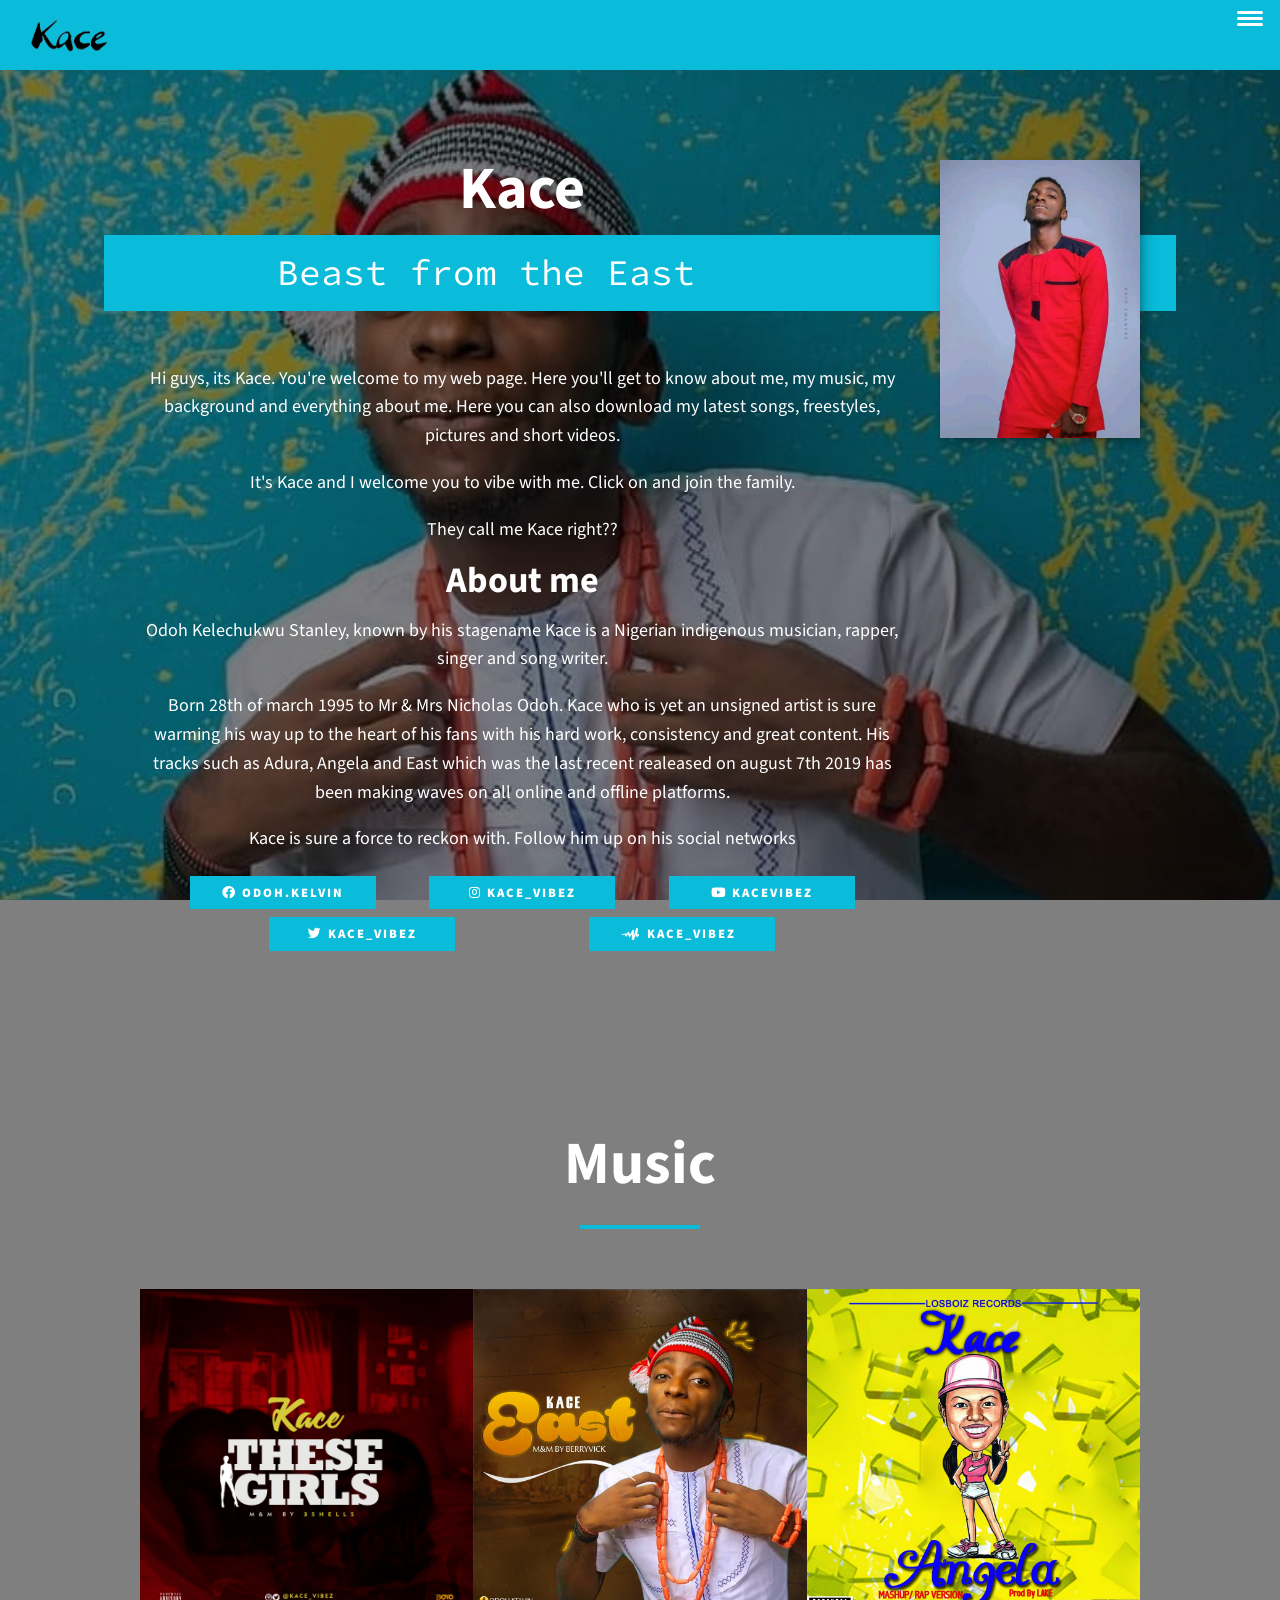
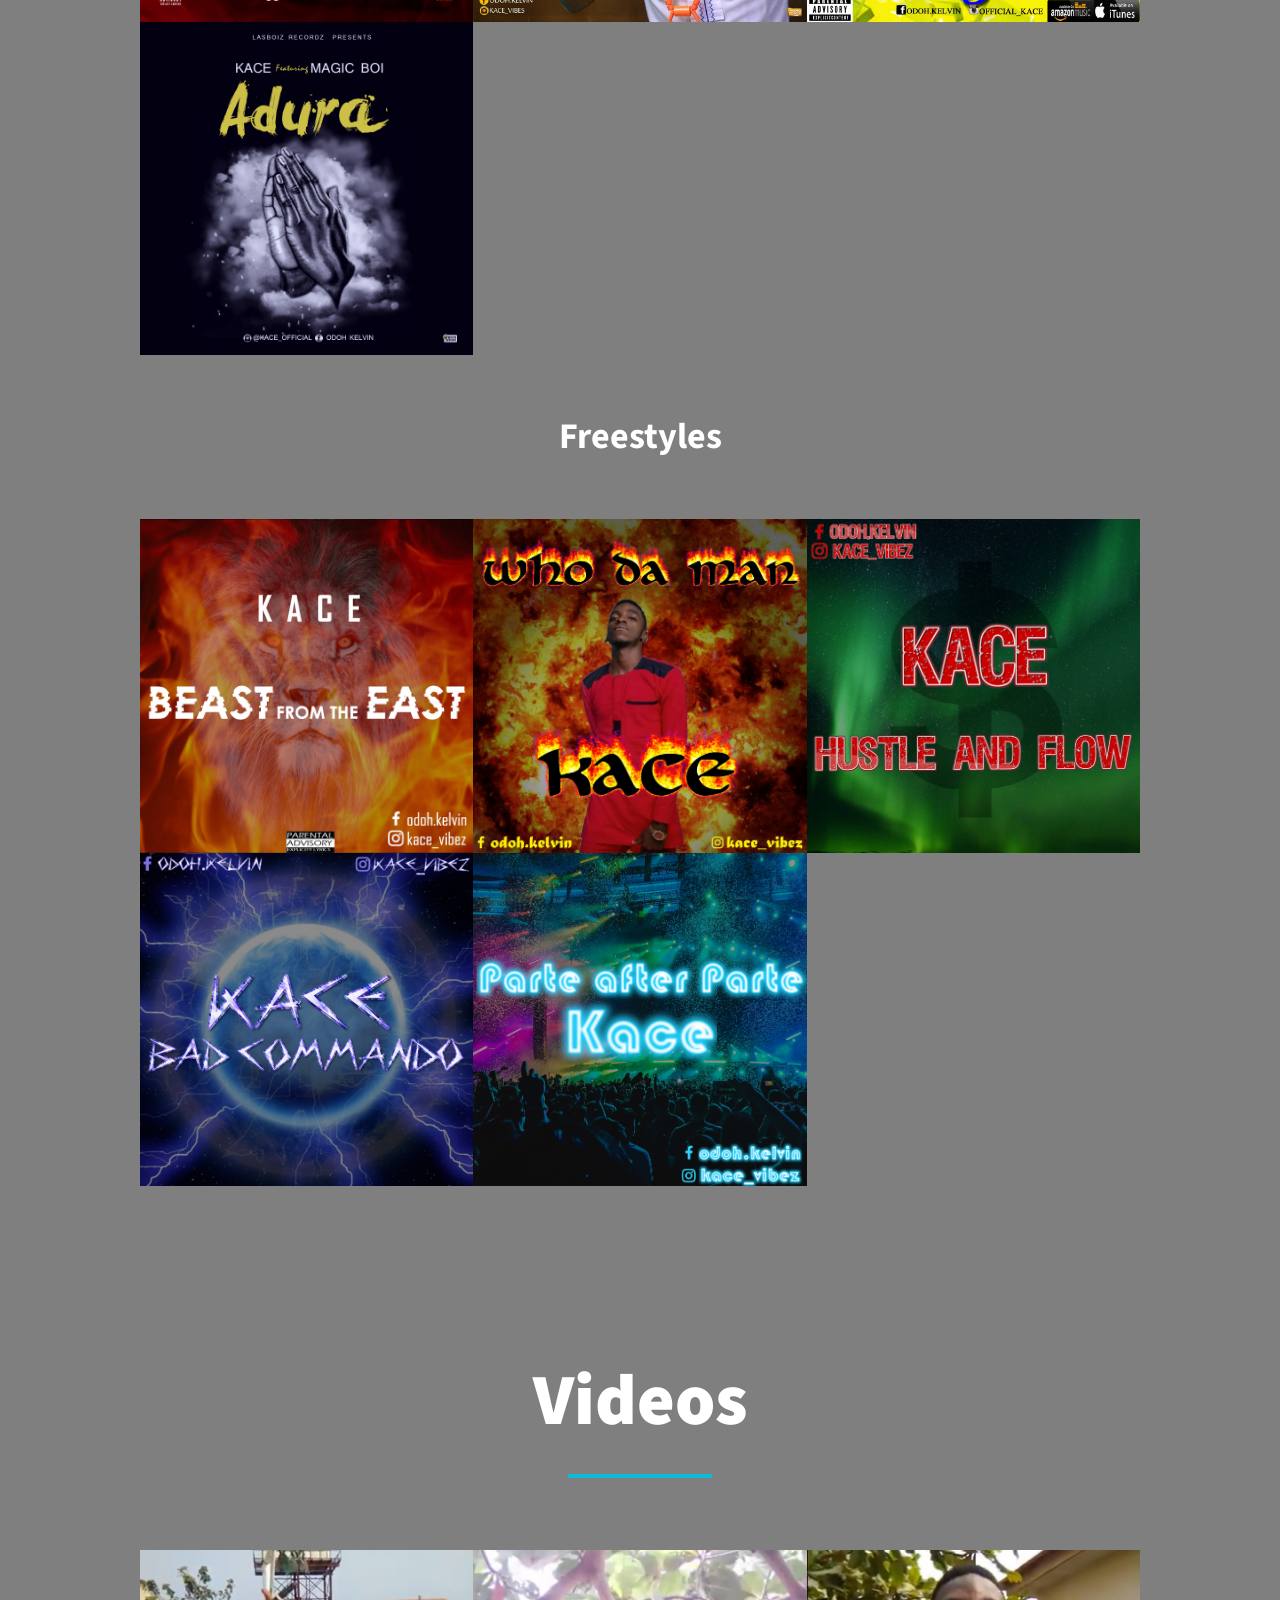
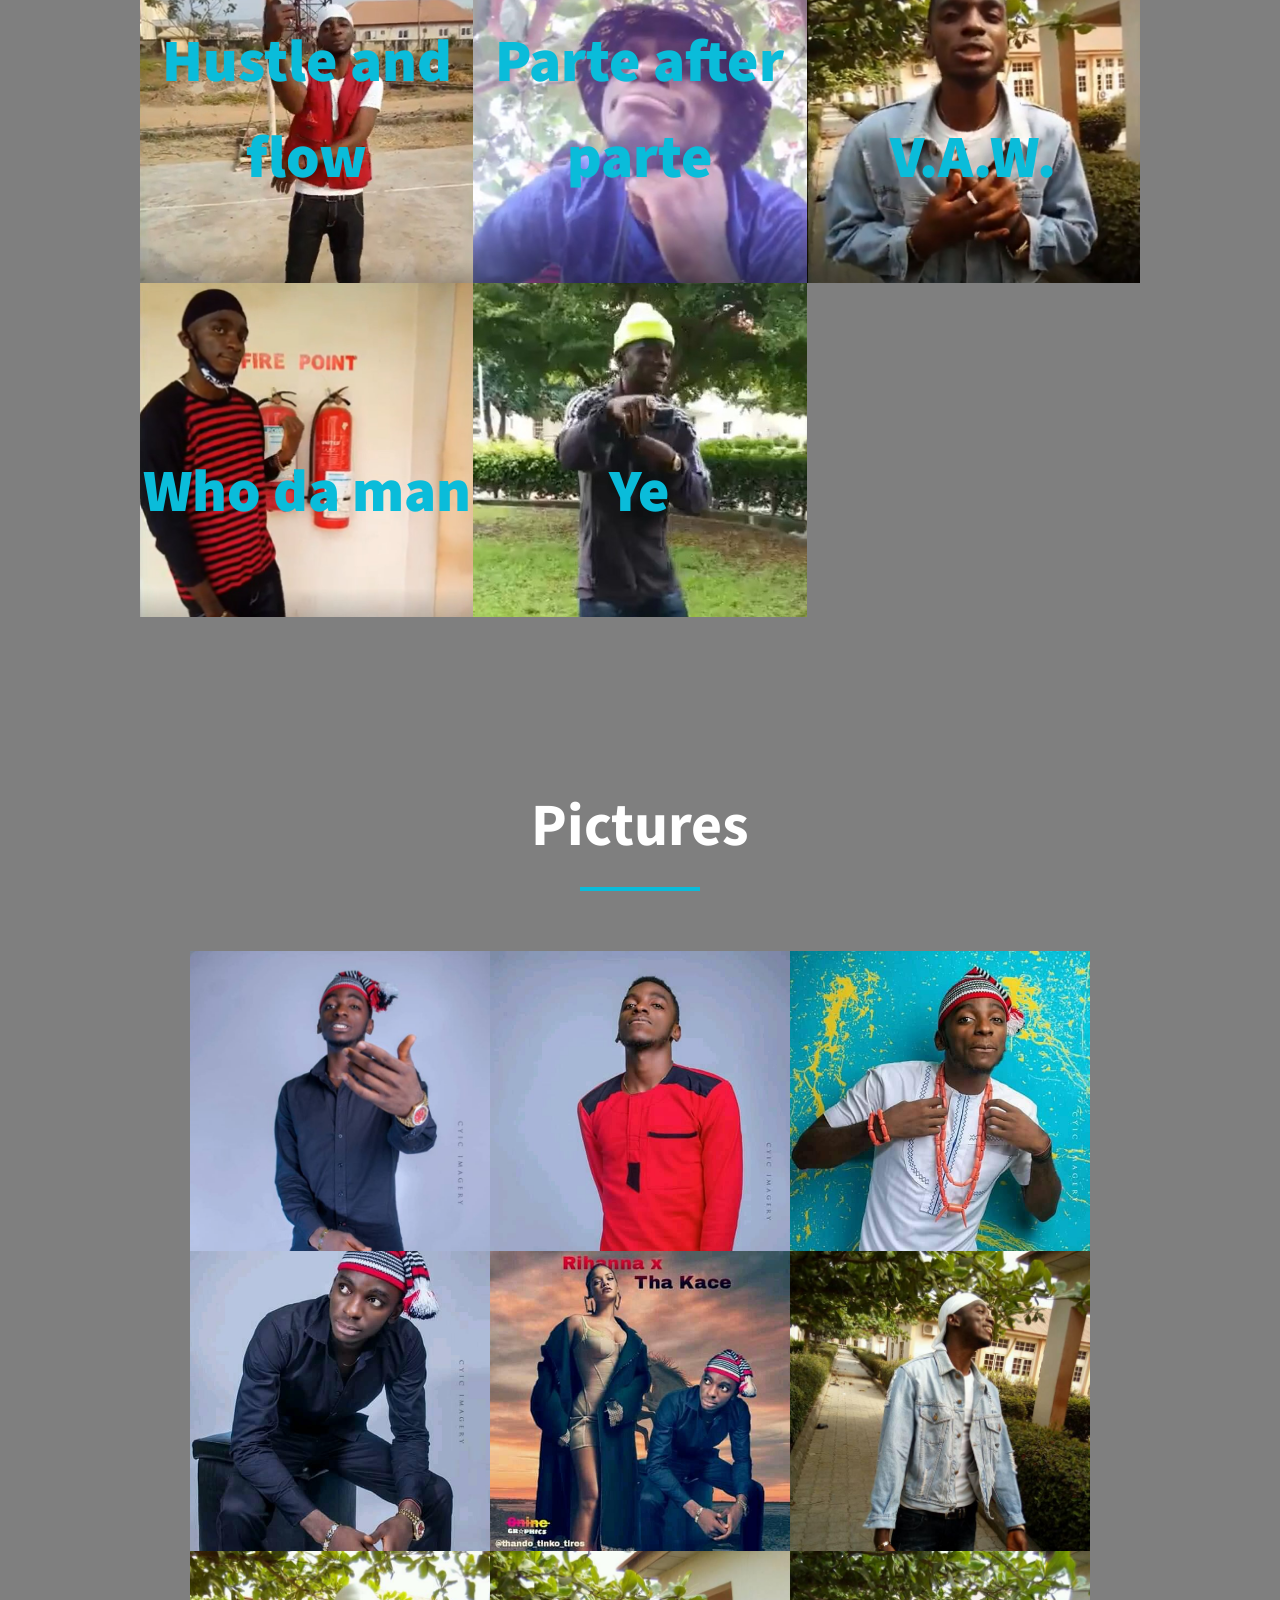
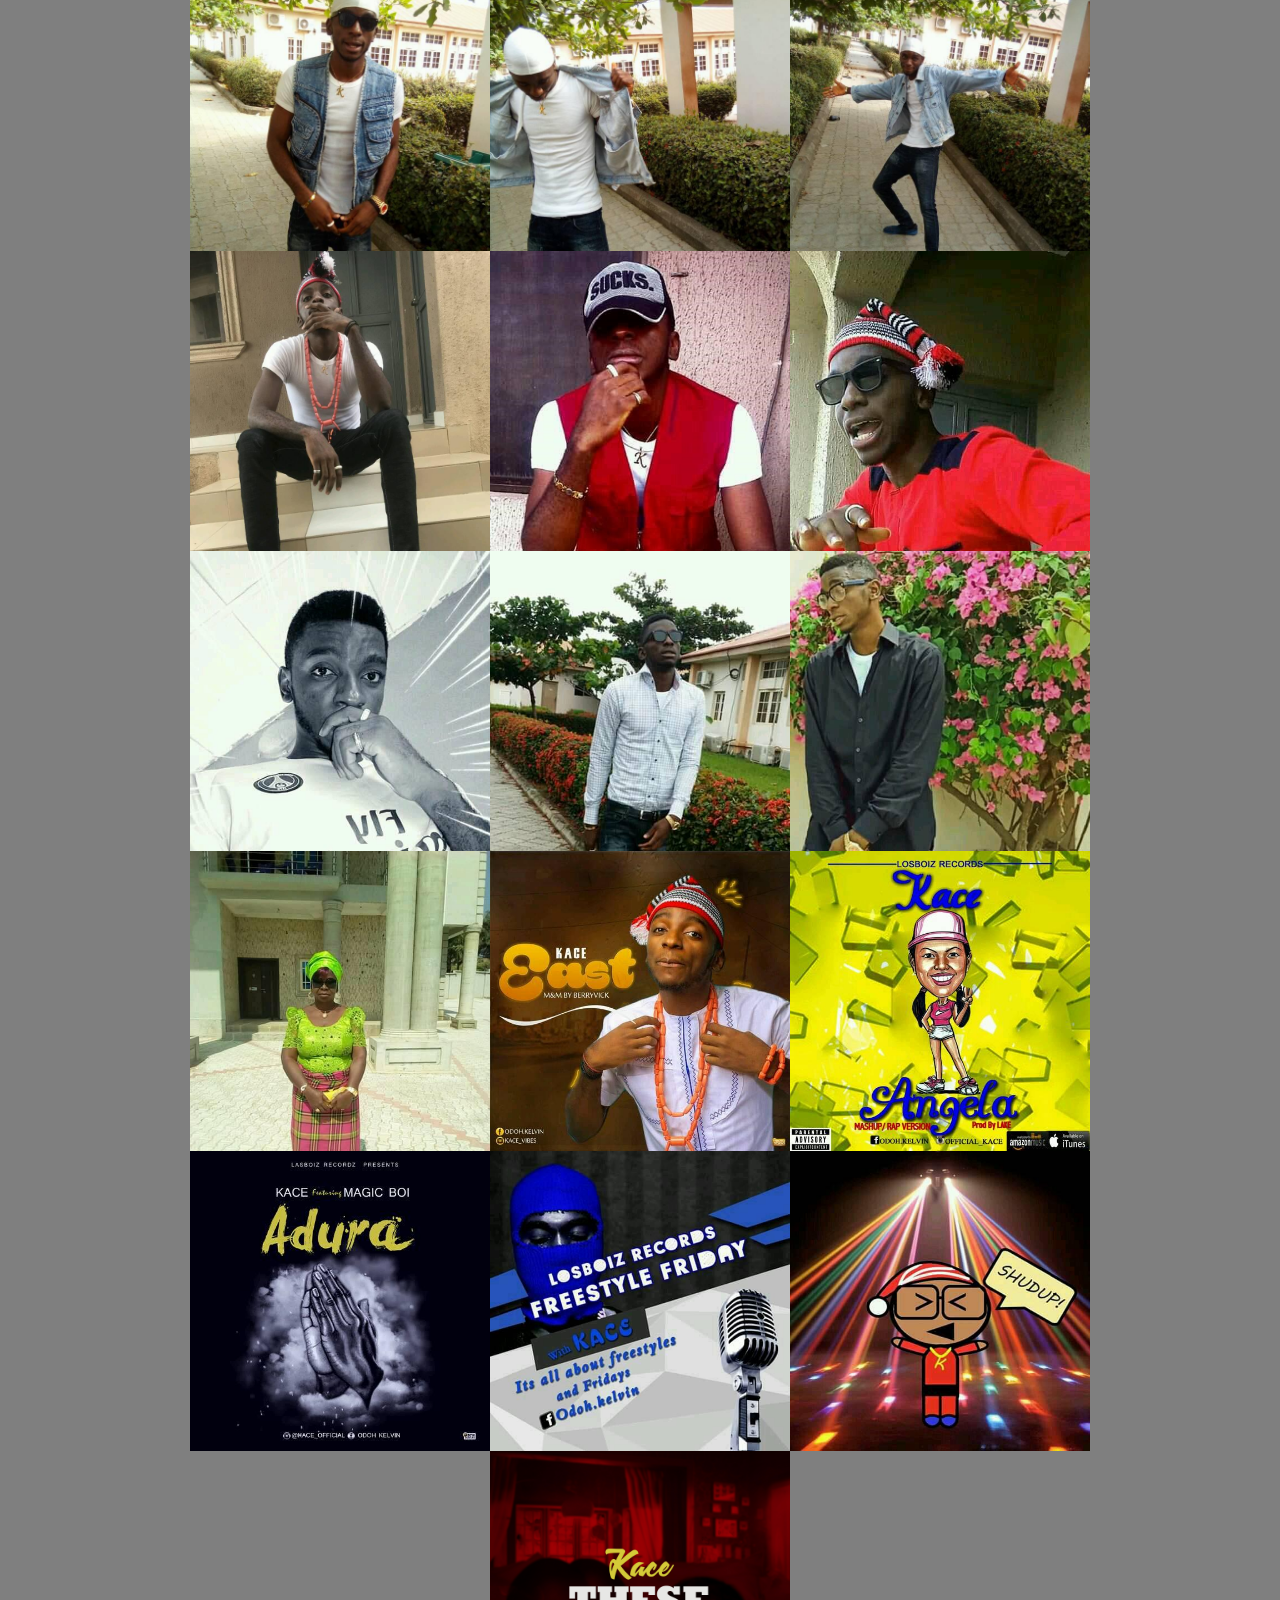
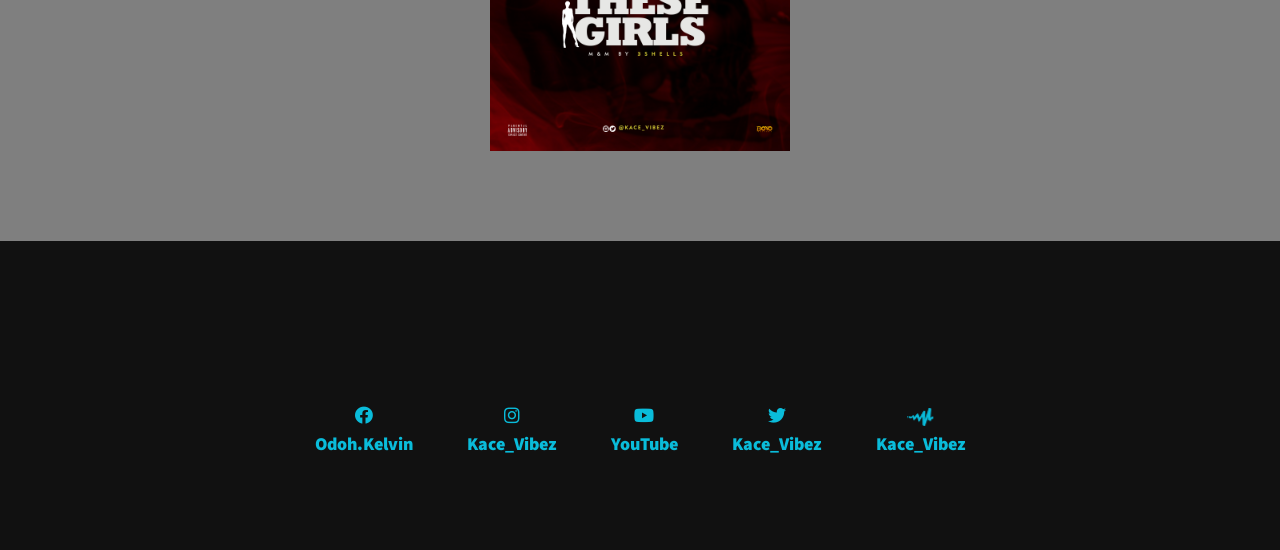
==== commit 903cc3d6: "Update index.html" ====
--- a/index.html
+++ b/index.html
@@ -66,7 +66,7 @@
                 <div class="about-me-btn-container">
                     <a class="btn btn-follow" href="https://www.facebook.com/odoh.kelvin"><i class="fab fa-facebook"></i> Odoh.Kelvin</a>
                     <a class="btn btn-follow" href="https://www.instagram.com/kace_vibez"><i class="fab fa-instagram"></i> Kace_Vibez</a>
-                    <a class="btn btn-follow" href="https://www.youtube.com/channel/UCj9Nbb33MgUNqDwMbJPjrbQ"><i class="fab fa-youtube"></i> Kacevibez</a>
+                    <a class="btn btn-follow" href="https://www.youtube.com/channel/UCEdPDI9T5cXQaRSeYvtEjdA"><i class="fab fa-youtube"></i> Kacevibez</a>
                     <a class="btn btn-follow" href="https://www.twitter.com/kace_vibez"><i class="fab fa-twitter"></i> Kace_Vibez</a>
                     <a class="btn btn-follow btn-audiomack" href="https://www.audiomack.com/kace-vibez">
 <!--                        <img class="audiomack-icon" src="img/icons/audiomack%20icon.png">-->
@@ -76,8 +76,9 @@
                             </svg>
                         <!-- SVG path for audiomack icon ends here -->
                         kace_vibez</a>
-                        <a class="btn btn-follow" href="mailto:kaceworldwide@gmail.com"><i class="fas fa-at"></i> kacevibez</a>
-
+                       <!-- email button disabled 
+ 				<a class="btn btn-follow" href="mailto:"><i class="fas fa-at"></i> kacevibez</a>
+			end of email button disabled -->
                 </div>
 
                 <img class="about-me__img" src="img/pictures/02.jpg" alt="Kace">
@@ -414,9 +415,9 @@
             
 		<!-- footer -->
 		<footer class="footer" id="">
-            
-			<a href="mailto:kaceworldwide@gmail.com" class="footer__link">kaceworldwide@gmail.com</a>
-            
+            		<!-- email disabled 
+				<a href="mailto:kaceworldwide@gmail.com" class="footer__link">kaceworldwide@gmail.com</a>
+        		 -->    
 			<ul class="social-list">
                 <div class="social-list-div">
                 <li class="social-list__item">
@@ -435,7 +436,7 @@
                 
                 <div class="social-list-div">    
                 <li class="social-list__item">
-                    <a class="social-list__link" href="https://www.youtube.com/channel/UCj9Nbb33MgUNqDwMbJPjrbQ">
+                    <a class="social-list__link" href="https://www.youtube.com/channel/UCEdPDI9T5cXQaRSeYvtEjdA">
                         <span><i class="fab fa-youtube"></i></span>
                         <span>YouTube</span>
                     </a>
